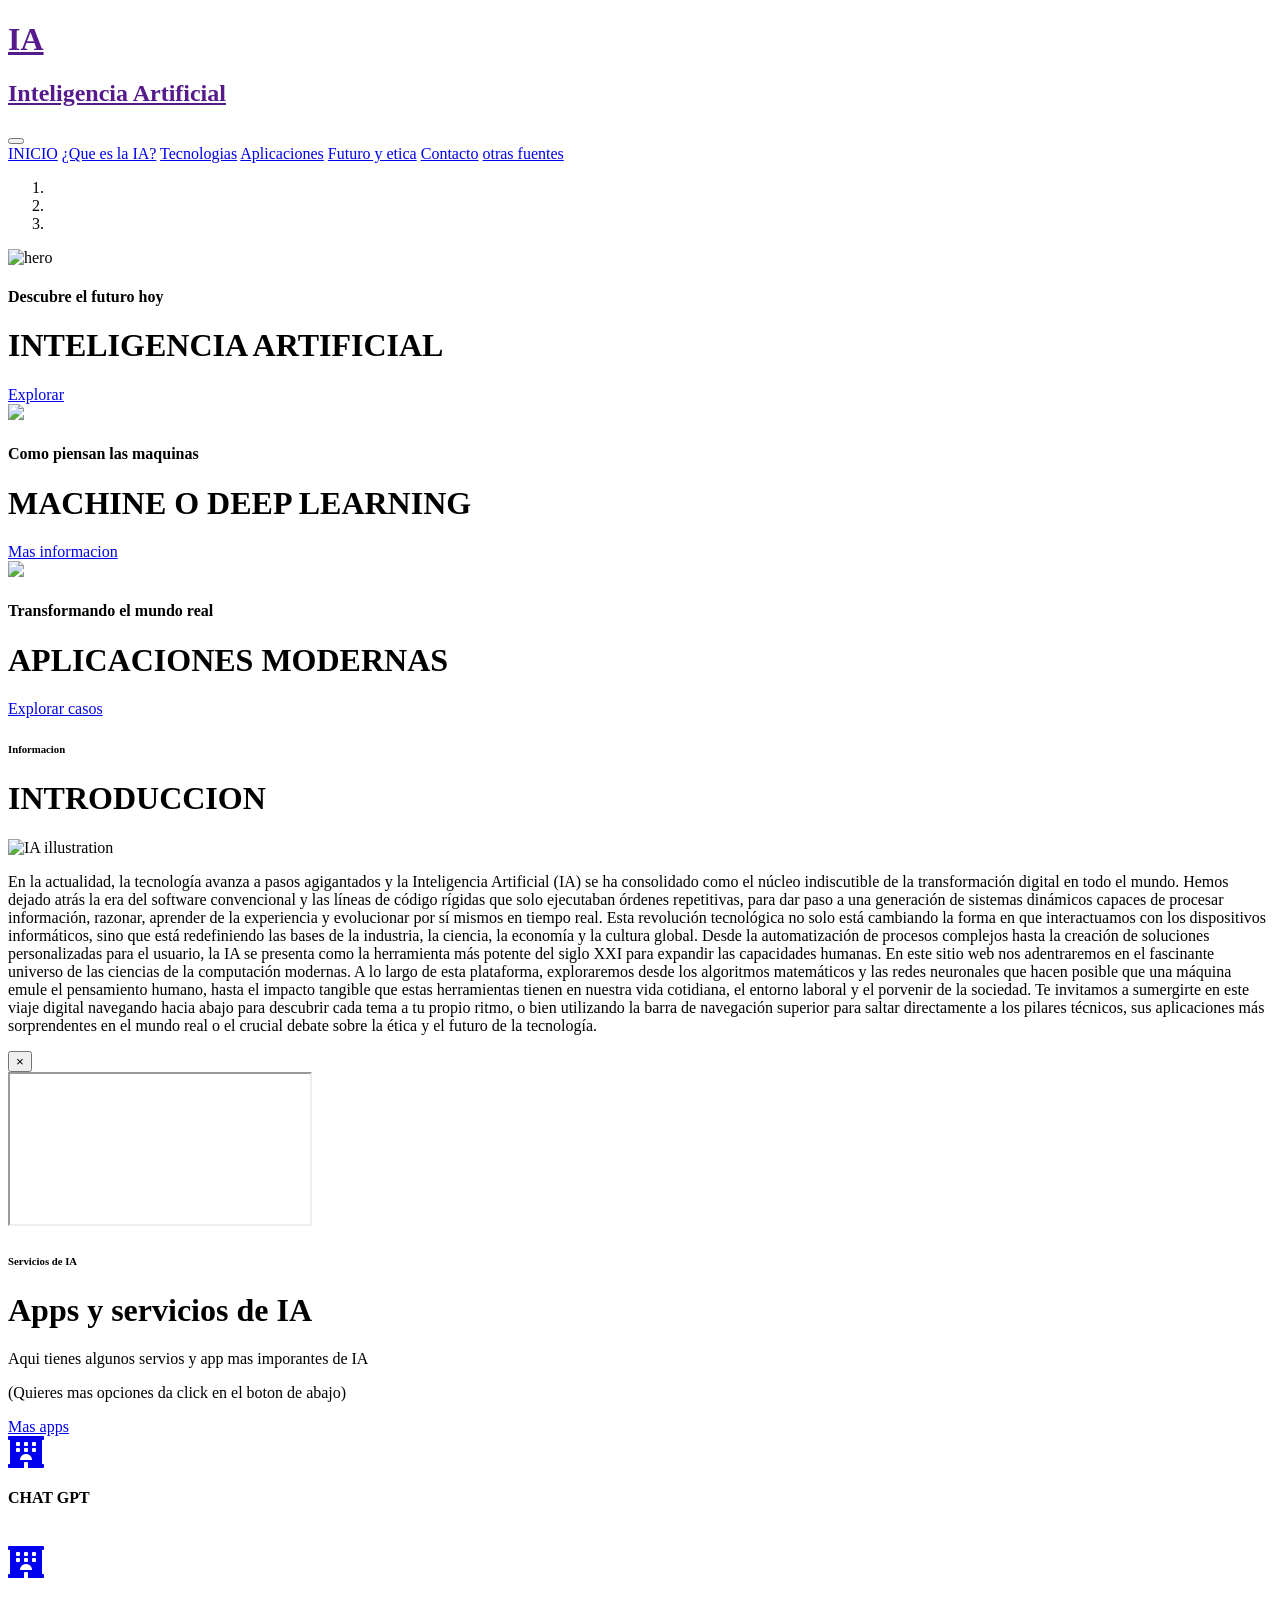
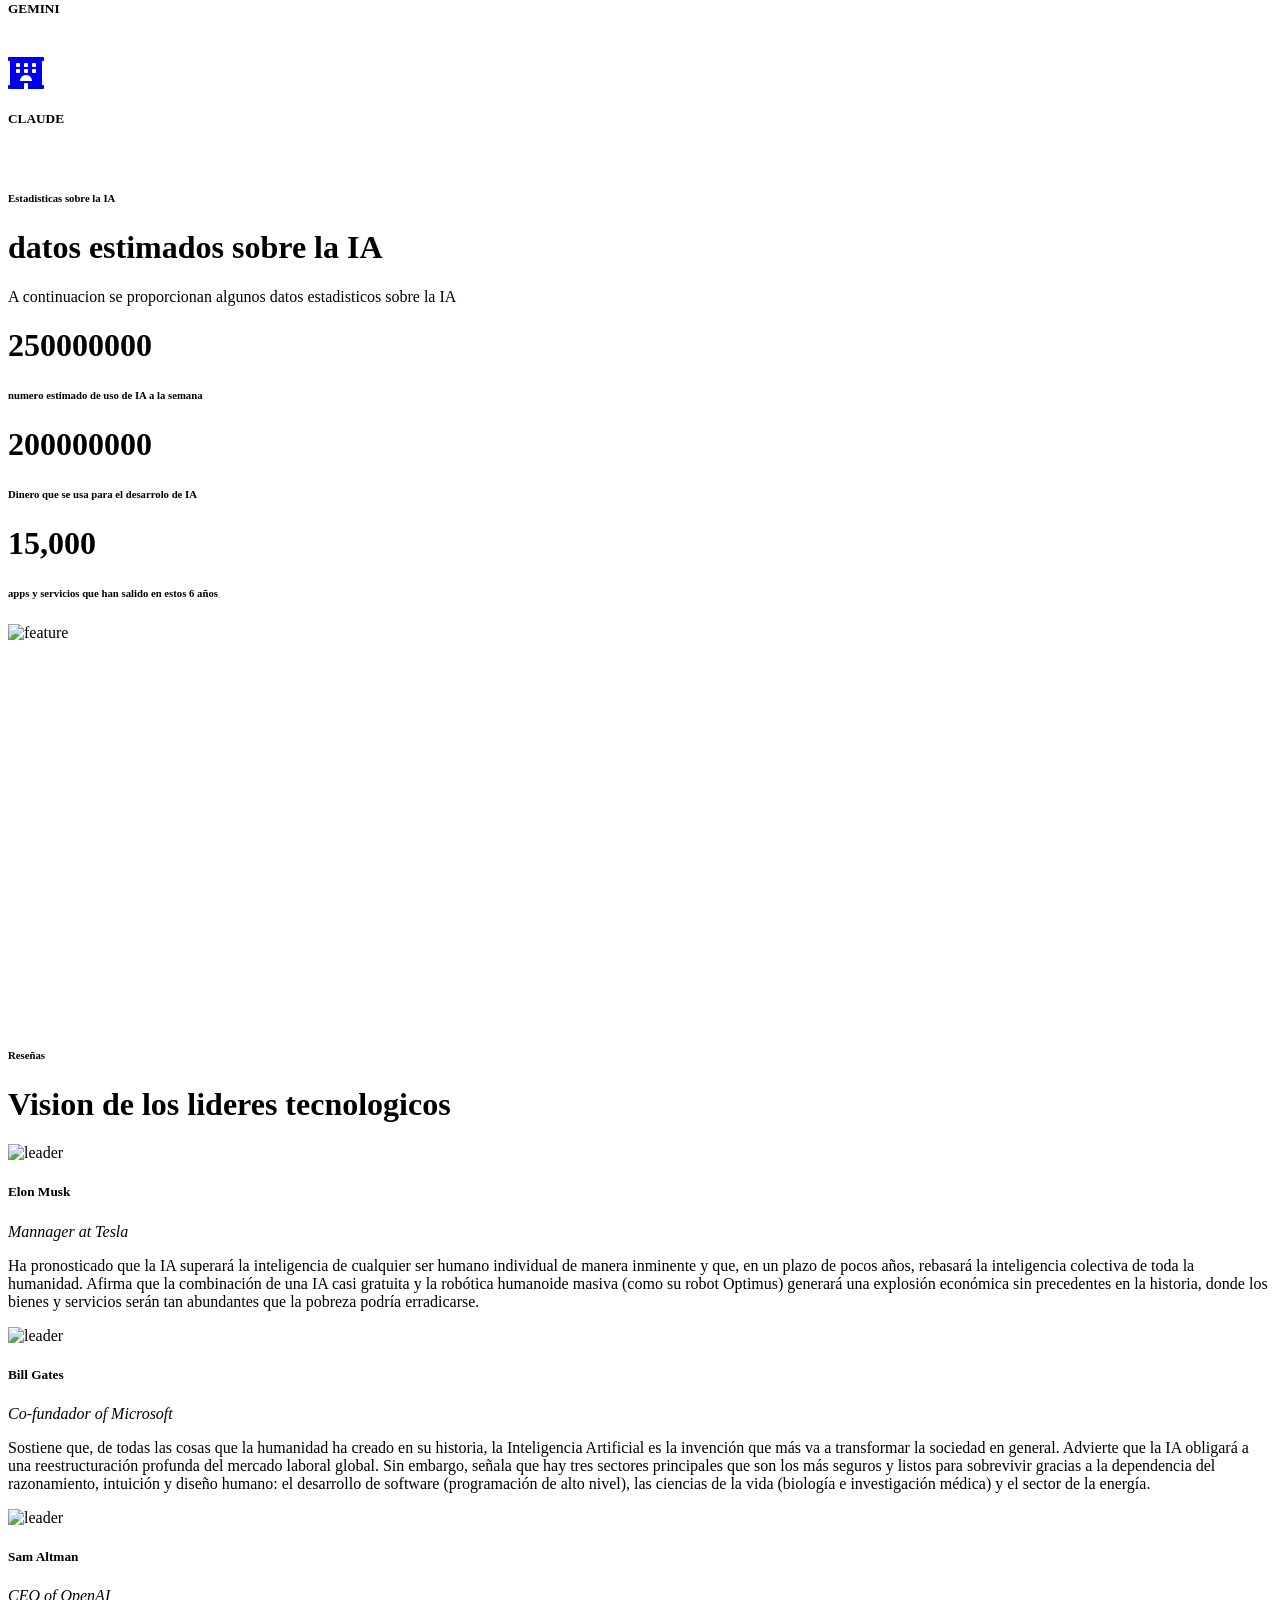
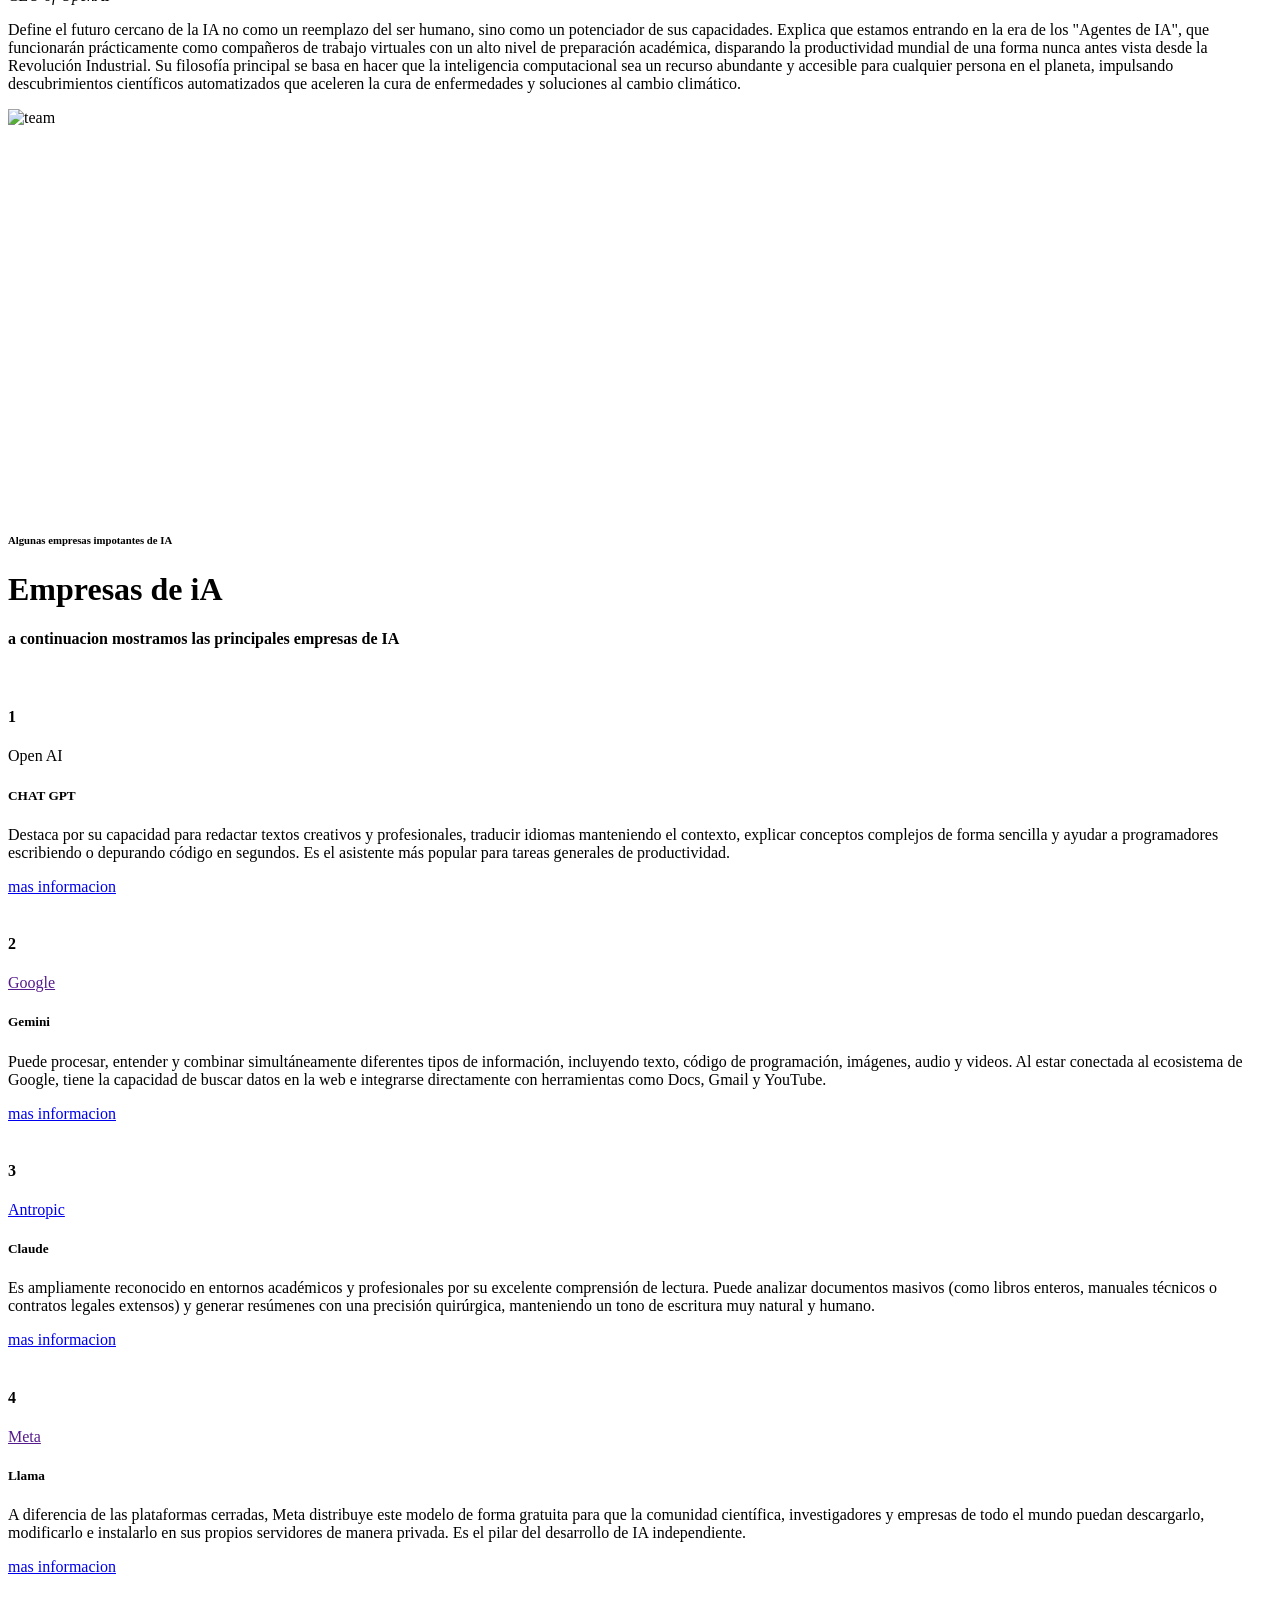
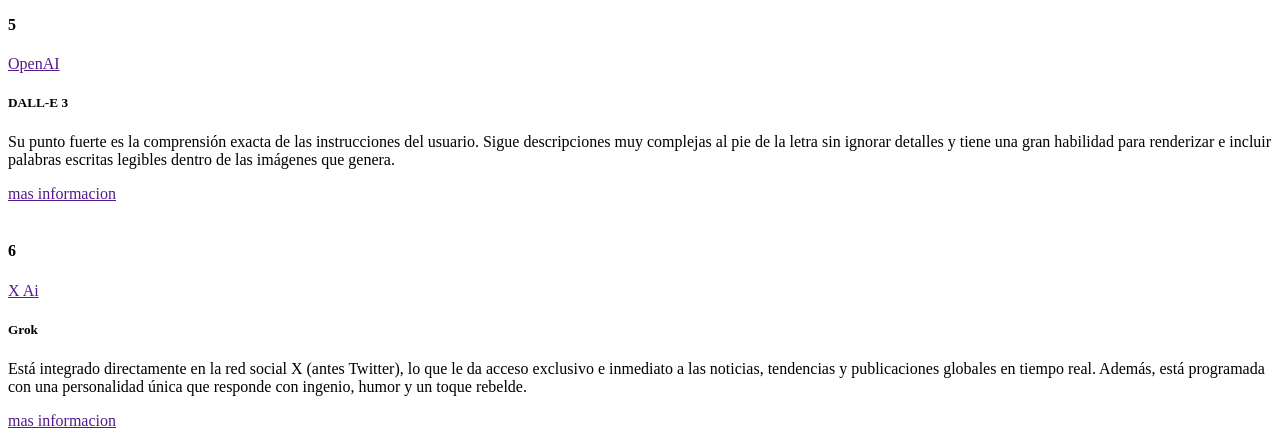
==== index.html @ d376b0ce "Update index.html" ====
<!DOCTYPE html>
<html lang="en">

<head>
    <meta charset="utf-8">
    <title>IA Lab - Inteligencia Artificial</title>
    <meta content="width=device-width, initial-scale=1.0" name="viewport">
    <meta content="Free HTML Templates" name="keywords">
    <meta content="Free HTML Templates" name="description">

    <!-- Favicon -->
    <link href="img/ai-favicon.svg" rel="icon">

    <!-- Google Web Fonts -->
    <link rel="preconnect" href="https://fonts.gstatic.com">
    <link href="https://fonts.googleapis.com/css2?family=Poppins:wght@400;500;600;700;800&display=swap" rel="stylesheet">

    <!-- Font Awesome -->
    <link href="https://cdnjs.cloudflare.com/ajax/libs/font-awesome/5.10.0/css/all.min.css" rel="stylesheet">

    <!-- Libraries Stylesheet -->
    <link href="lib/owlcarousel/assets/owl.carousel.min.css" rel="stylesheet">
    <link href="lib/lightbox/css/lightbox.min.css" rel="stylesheet">

    <!-- Customized Bootstrap Stylesheet -->
    <link href="css/style.css" rel="stylesheet">
</head>

<body>
    <!-- Header Start -->
    <div class="container-fluid">
        <div class="row">
            <div class="col-lg-3 bg-secondary d-none d-lg-block">
                <a href="" class="navbar-brand w-100 h-100 m-0 p-0 d-flex align-items-center justify-content-center">
                    <h1 class="m-0 display-7 text-primary"> IA </h1>
                </a>
            </div>
<div class="col-lg-9">
                <div class="row bg-dark d-none d-lg-flex">
                    <div class="col-lg-7 text-left text-white">
                        <div class="h-100 d-inline-flex align-items-center border-right border-primary py-2 px-3">
                           
                         
                        </div>
                        <div class="h-100 d-inline-flex align-items-center py-2 px-2">
                           
                           
                        </div>
                    </div>
                    
           </div>
                           
                       
                        
                <nav class="navbar navbar-expand-lg bg-white navbar-light p-0">
                    <a href="" class="navbar-brand d-block d-lg-none">
                        <h1 class="m-0 display-7 text-primary">Inteligencia Artificial</h1>
                    </a>
                    <button type="button" class="navbar-toggler" data-toggle="collapse" data-target="#navbarCollapse">
                        <span class="navbar-toggler-icon"></span>
                    </button>
                    <div class="collapse navbar-collapse justify-content-between" id="navbarCollapse">
                        <a href="index.html">INICIO</a>
                        <a href="project.html" class="nav-item nav-link">¿Que es la IA?</a>
                         <a href="single.html" class="nav-item nav-link">Tecnologias</a>
                        <a href="about.html" class="nav-item nav-link">Aplicaciones</a>
                        <a href="service.html" >Futuro y etica</a>
                         <a href="contact.html">Contacto</a>
                        <a href="blog.html">otras fuentes</a>  
                </div>
                </nav>
            </div>
        </div>
    </div>
    <!-- Header End -->


    <!-- Carousel Start -->

    <div class="container-fluid p-0">
        <div id="header-carousel" class="carousel slide carousel-fade" data-ride="carousel">
            <ol class="carousel-indicators">
                <li data-target="#header-carousel" data-slide-to="0" class="active"></li>
                <li data-target="#header-carousel" data-slide-to="1"></li>
                <li data-target="#header-carousel" data-slide-to="2"></li>
            </ol>
            <div class="carousel-inner">
                <div class="carousel-item active">
                    <img class="img-fluid" src="https://images.pexels.com/photos/8294554/pexels-photo-8294554.jpeg" width="1610" alt="hero">
                    <div class="carousel-caption d-flex align-items-center justify-content-center">
                        <div class="p-5" style="width: 100%; max-width: 900px;">
                            <h4 class="text-primary text-uppercase mb-md-3">Descubre el futuro hoy</h4>
                            <h1 class="display-3 text-white mb-md-4">INTELIGENCIA ARTIFICIAL</h1>
                            <a href="project.html" class="btn btn-primary">Explorar</a>
                        </div>
                    </div>
                </div>
                <div class="carousel-item">
                    <img class="img-fluid" src="https://images.pexels.com/photos/8386437/pexels-photo-8386437.jpeg">
                    <div class="carousel-caption d-flex align-items-center justify-content-center">
                        <div class="p-5" style="width: 100%; max-width: 900px;">
                            <h4 class="text-primary text-uppercase mb-md-3">Como piensan las maquinas</h4>
                            <h1 class="display-3 text-white mb-md-4">MACHINE O DEEP LEARNING </h1>
                            <a href="https://www.youtube.com/watch?v=nW4t4UJxI8I" class="btn btn-primary">Mas informacion</a>
                        </div>
                    </div>
                </div>
                <div class="carousel-item">
                    <img class="img-fluid" src="https://images.pexels.com/photos/8849287/pexels-photo-8849287.jpeg">
                    <div class="carousel-caption d-flex align-items-center justify-content-center">
                        <div class="p-5" style="width: 100%; max-width: 900px;">
                            <h4 class="text-primary text-uppercase mb-md-3">Transformando el mundo real</h4>
                            <h1 class="display-3 text-white mb-md-4">APLICACIONES MODERNAS</h1>
                            <a href="project.html" class="btn btn-primary">Explorar casos</a>
                        </div>
                    </div>
                </div>
            </div>
        </div>
    </div>
    <!-- Carousel End -->


    <!-- Contact Info Start -->
   
    <!-- Contact Info End -->


    <!-- About Start -->
       <div class="container">
            <div class="row">
                <div class="col-lg-11">
                    <div class="mb-5">
                        
                    </div>
                   <h6 class="text-secondary font-weight-semi-bold text-uppercase mb-3">Informacion</h6>
                  <h1 class="mb-4 section-title">INTRODUCCION</h1>
                        <img class="img-fluid rounded w-50 float-right mr-4 mb-3" src="https://images.pexels.com/photos/8386437/pexels-photo-8386437.jpeg" alt="IA illustration">
    <p>En la actualidad, la tecnología avanza a pasos agigantados y la Inteligencia Artificial (IA) se ha consolidado como el núcleo indiscutible de la transformación digital en todo el mundo. Hemos dejado atrás la era del software convencional y las líneas de código rígidas que solo ejecutaban órdenes repetitivas, para dar paso a una generación de sistemas dinámicos capaces de procesar información, razonar, aprender de la experiencia y evolucionar por sí mismos en tiempo real.
Esta revolución tecnológica no solo está cambiando la forma en que interactuamos con los dispositivos informáticos, sino que está redefiniendo las bases de la industria, la ciencia, la economía y la cultura global. Desde la automatización de procesos complejos hasta la creación de soluciones personalizadas para el usuario, la IA se presenta como la herramienta más potente del siglo XXI para expandir las capacidades humanas.
En este sitio web nos adentraremos en el fascinante universo de las ciencias de la computación modernas. A lo largo de esta plataforma, exploraremos desde los algoritmos matemáticos y las redes neuronales que hacen posible que una máquina emule el pensamiento humano, hasta el impacto tangible que estas herramientas tienen en nuestra vida cotidiana, el entorno laboral y el porvenir de la sociedad.
Te invitamos a sumergirte en este viaje digital navegando hacia abajo para descubrir cada tema a tu propio ritmo, o bien utilizando la barra de navegación superior para saltar directamente a los pilares técnicos, sus aplicaciones más sorprendentes en el mundo real o el crucial debate sobre la ética y el futuro de la tecnología.</p>                        
            
            </div>
        </div>
       </div>
    <!-- About End -->


    <!-- Video Modal Start -->
    <div class="modal fade" id="videoModal" tabindex="-1" role="dialog" aria-labelledby="exampleModalLabel" aria-hidden="true">
        <div class="modal-dialog" role="document">
            <div class="modal-content">
                <div class="modal-body">
                    <button type="button" class="close" data-dismiss="modal" aria-label="Close">
                        <span aria-hidden="true">&times;</span>
                    </button>        
                    <!-- 16:9 aspect ratio -->
                    <div class="embed-responsive embed-responsive-16by9">
                        <iframe class="embed-responsive-item" src="" id="video"  allowscriptaccess="always" allow="autoplay"></iframe>
                    </div>
                </div>
            </div>
        </div>
    </div>
    <!-- Video Modal End -->


    <!-- Services Start -->
    <div class="container-fluid bg-service py-5">
        <div class="container py-5">
            <div class="row align-items-center">
                <div class="col-lg-6">
                    <h6 class="text-secondary font-weight-semi-bold text-uppercase mb-3">Servicios de IA</h6>
                    <h1 class="mb-4 section-title text-white">Apps y servicios de IA</h1>
                    <p class="text-white">Aqui tienes algunos servios y app mas imporantes de IA </p>
                     <p class="text-white">(Quieres mas opciones da click en el boton de abajo)</p>
                    <a href="https://slack.com/intl/es-es/blog/developers/estas-son-las-10-mejores-aplicaciones-de-ia-del-momento">Mas apps</a>
                </div>
                <div class="col-lg-6 pt-5 pt-lg-0">
                    <div class="owl-carousel service-carousel position-relative">
                        <div class="d-flex flex-column align-items-center text-center bg-white rounded overflow-hidden pt-4">
                            <div class="icon-box bg-light text-secondary shadow mt-2 mb-4">
                               <a href="https://openai.com/es-ES/index/chatgpt/"> <i class="fa fa-2x fa-hotel"></i></a>
                            </div>
                            <h4 class="font-weight-bold mb-4 px-4">CHAT GPT</h4>
                            <img src="img/ho1.jpg" alt="">
                        </div>
                        <div class="d-flex flex-column align-items-center text-center bg-white rounded overflow-hidden pt-4">
                            <div class="icon-box bg-light text-secondary shadow mt-2 mb-4">
                              <a href="https://blog-google.translate.goog/innovation-and-ai/technology/ai/google-gemini-ai/?_x_tr_sl=en&_x_tr_tl=es&_x_tr_hl=es&_x_tr_pto=tc"> <i class="fa fa-2x fa-hotel"></i></a>
                            </div>
                            <h5 class="font-weight-bold mb-4 px-4">GEMINI</h5>
                            <img src="img/ho32.jpg" alt="">
                        </div>
                        <div class="d-flex flex-column align-items-center text-center bg-white rounded overflow-hidden pt-4">
                            <div class="icon-box bg-light text-secondary shadow mt-2 mb-4">
                               <a href="https://platform.claude.com/docs/es/intro"> <i class="fa fa-2x fa-hotel"></i></a>
                            </div>
                            <h5 class="font-weight-bold mb-4 px-4">CLAUDE</h5>
                            <img src="img/ho2.jpg" alt="">
                        </div>
                    </div>
                </div>
            </div>
        </div>
    </div>
    <!-- Services End -->


    <!-- Features Start -->
    <div class="container-fluid py-5">
        <div class="container py-5">
            <div class="row">
                <div class="col-lg-7 pt-lg-5 pb-3">
                    <h6 class="text-secondary font-weight-semi-bold text-uppercase mb-3">Estadisticas sobre la IA</h6>
                    <h1 class="mb-4 section-title">datos estimados sobre la IA</h1>
                    <p class="mb-4">A continuacion se proporcionan algunos datos estadisticos sobre la IA</p>
                    <div class="row">
                        <div class="col-sm-5">
                            <h1 class="text-secondary mb-2" data-toggle="counter-up">250000000 </h1>
                            <h6 class="font-weight-semi-bold mb-sm-4">numero estimado de uso de IA a la semana</h6>
                        </div>
                        <div class="col-sm-5">
                            <h1 class="text-secondary mb-2" data-toggle="counter-up">200000000 </h1>
                            <h6 class="font-weight-semi-bold mb-sm-4">Dinero que se usa para el desarrolo de IA</h6>
                        </div>
                        <div class="col-sm-5">
                            <h1 class="text-secondary mb-2" data-toggle="counter-up">15,000</h1>
                            <h6 class="font-weight-semi-bold mb-sm-4">apps y servicios que han salido en estos 6 años</h6>
                        </div>
                    </div>
                </div>
                <div class="col-lg-5" style="min-height: 400px;">
                    <div class="position-relative h-100 rounded overflow-hidden">
                        <img class="position-absolute w-100 h-100" src="https://images.pexels.com/photos/8386437/pexels-photo-8386437.jpeg" style="object-fit: cover;" alt="feature">
                    </div>
                </div>
            </div>
        </div>
    </div>
    <!-- Features End -->


    
                        


  
    <!-- Team End -->

    <div class="container-fluid bg-testimonial py-5">
        <div class="container py-5">
            <div class="row">
                <div class="col-lg-7 pt-lg-5 pb-5">
                    <h6 class="text-secondary font-weight-semi-bold text-uppercase mb-3">Reseñas</h6>
                    <h1 class="section-title text-white mb-6">Vision de los lideres tecnologicos</h1>
                    <div class="owl-carousel testimonial-carousel position-relative">
                        <div class="d-flex flex-column text-white">
                            <div class="d-flex align-items-center mb-4">
                                <img class="img-fluid" src="img/comida.jpg" alt="leader">
                                <div class="ml-4">
                                    <h5 class="text-primary">Elon Musk</h5>
                                    <i>Mannager at Tesla</i>
                                </div>
                            </div>
                            <p>Ha pronosticado que la IA superará la inteligencia de cualquier ser humano individual de manera inminente y que, en un plazo de pocos años, 
                            rebasará la inteligencia colectiva de toda la humanidad.
                            Afirma que la combinación de una IA casi gratuita y la robótica humanoide masiva (como su robot Optimus) generará una explosión económica sin precedentes en la historia, donde los bienes y servicios 
                            serán tan abundantes que la pobreza podría erradicarse.</p>
                        </div>
                        <div class="d-flex flex-column text-white">
                            <div class="d-flex align-items-center mb-4">
                                <img class="img-fluid" src="img/restaurant.jpg" alt="leader">
                                <div class="ml-3">
                                    <h5 class="text-primary">Bill Gates</h5>
                                    <i>Co-fundador of Microsoft</i>
                                </div>
                            </div>
                        <p>Sostiene que, de todas las cosas que la humanidad ha creado en su historia, la Inteligencia 
                        Artificial es la invención que más va a transformar la sociedad en general.
                        Advierte que la IA obligará a una reestructuración profunda del mercado laboral global. Sin embargo, señala que hay tres sectores principales que son los más seguros y listos para sobrevivir gracias a la dependencia del 
                        razonamiento, intuición y diseño humano: el desarrollo de software (programación de alto nivel), 
                        las ciencias de la vida (biología e investigación médica) y el sector de la energía.</p>
                        </div>
                        <div class="d-flex flex-column text-white">
                            <div class="d-flex align-items-center mb-3">
                                <img class="img-fluid" src="img/comida2.jpg" alt="leader">
                                <div class="ml-3">
                                    <h5 class="text-primary">Sam Altman</h5>
                                    <i>CEO of OpenAI</i>
                                </div>
                            </div>
                            <p>Define el futuro cercano de la IA no como un reemplazo del ser humano, sino como un potenciador de sus capacidades. Explica que estamos entrando en la era de los "Agentes de IA", que funcionarán prácticamente como compañeros de trabajo virtuales con un alto nivel de preparación 
                                académica, disparando la productividad mundial de una forma nunca antes vista desde la Revolución Industrial.
                            Su filosofía principal se basa en hacer que la inteligencia computacional sea un recurso abundante y accesible para cualquier persona en el planeta, impulsando 
                            descubrimientos científicos automatizados que aceleren la cura de enfermedades y soluciones al cambio climático.</p>
                        </div>
                    </div>
                </div>
                <div class="col-lg-5" style="min-height: 400px;">
                    <div class="position-relative h-100 rounded">
                        <img class="position-absolute w-100 h-100" src="https://images.pexels.com/photos/8566534/pexels-photo-8566534.jpeg" style="object-fit: contain;" alt="team">
                    </div>
                </div>
            </div>
        </div>
    </div>



    <!-- Blog Start -->
    <div class="container-fluid pt-5">
        <div class="container pt-5">
            <div class="row align-items-end mb-4">
                <div class="col-lg-6">
                    <h6 class="text-secondary font-weight-semi-bold text-uppercase mb-3">Algunas empresas impotantes de IA </h6>
                    <h1 class="section-title mb-3">Empresas de iA</h1>
                </div>
                <div class="col-lg-6">
                    <h4 class="font-weight-normal text-muted mb-3">a continuacion mostramos las principales empresas de IA</h4>
                </div>
            </div>
            <div class="row">
                <div class="col-lg-4 col-md-6 mb-5">
                    <div class="position-relative mb-4">
                        <img class="img-fluid rounded w-100" src="img/blog1.jpg" alt="">
                        <div class="blog-date">
                            <h4 class="font-weight-bold mb-n1">1</h4>
                      </div>
                    </div>
                    <div class="d-flex mb-2">
                    <a class="text-secondary text-uppercase font-weight-medium" >Open AI</a>
                    </div>
                    <h5 class="font-weight-medium mb-2">CHAT GPT</h5>
                    <p class="mb-4">Destaca por su capacidad para redactar textos creativos y profesionales, traducir idiomas manteniendo el contexto, explicar conceptos complejos de forma sencilla y ayudar a programadores escribiendo o depurando código en segundos. Es el asistente más popular para tareas generales de productividad.</p>
                    <a class="btn btn-sm btn-primary py-2" href="project.html">mas informacion</a>
                </div>
                <div class="col-lg-4 col-md-6 mb-5">
                    <div class="position-relative mb-4">
                        <img class="img-fluid rounded w-100" src="img/blog2.jpg" alt="">
                        <div class="blog-date">
                            <h4 class="font-weight-bold mb-n1">2</h4>
                      </div>
                    </div>
                    <div class="d-flex mb-2">
                    <a class="text-secondary text-uppercase font-weight-medium" href="">Google</a>
                    </div>
                    <h5 class="font-weight-medium mb-2">Gemini</h5>
                    <p class="mb-4">Puede procesar, entender y combinar simultáneamente diferentes tipos de información, incluyendo texto, código de programación, imágenes, audio y videos. Al estar conectada al ecosistema de Google, tiene la capacidad de buscar datos en la web e integrarse directamente con herramientas como Docs, Gmail y YouTube.</p>
                    <a class="btn btn-sm btn-primary py-2" href="project.html">mas informacion</a>
                </div>


                    <div class="col-lg-4 col-md-6 mb-5">
                    <div class="position-relative mb-4">
                        <img class="img-fluid rounded w-100" src="img/blog4.jpg" alt="">
                        <div class="blog-date">
                            <h4 class="font-weight-bold mb-n1">3</h4>
                      
                        </div>
                    </div>
                    <div class="d-flex mb-2">
                    <a class="text-secondary text-uppercase font-weight-medium" href="#">Antropic</a>
                    </div>
                    <h5 class="font-weight-medium mb-2">Claude</h5>
                    <p class="mb-4">Es ampliamente reconocido en entornos académicos y profesionales por su excelente comprensión de lectura. Puede analizar documentos masivos (como libros enteros, manuales técnicos o contratos legales extensos) y generar resúmenes con una precisión quirúrgica, manteniendo un tono de escritura muy natural y humano.</p>
                    <a class="btn btn-sm btn-primary py-2" href="project.html">mas informacion</a>
                  </div>

                    
                  <div class="col-lg-4 col-md-6 mb-5">
                    <div class="position-relative mb-4">
                            <img class="img-fluid rounded w-100" src="img/blog5.jpg" alt="">
                        <div class="blog-date">
                            <h4 class="font-weight-bold mb-n1">4</h4>
                      
                        </div>
                    </div>
                    <div class="d-flex mb-2">
                    <a class="text-secondary text-uppercase font-weight-medium" href="">Meta</a>
                    </div>
                    <h5 class="font-weight-medium mb-2">Llama</h5>
                    <p class="mb-4">A diferencia de las plataformas cerradas, Meta distribuye este modelo de forma gratuita para que la comunidad científica, investigadores y empresas de todo el mundo puedan descargarlo, modificarlo e instalarlo en sus propios servidores de manera privada. Es el pilar del desarrollo de IA independiente.</p>
                    <a class="btn btn-sm btn-primary py-2" href="https://es.wikipedia.org/wiki/Orizaba">mas informacion</a>
                  </div>



                 <div class="col-lg-4 col-md-6 mb-5">
                    <div class="position-relative mb-4">
                            <img class="img-fluid rounded w-100" src="img/blog6.jpg" alt="">
                        <div class="blog-date">
                            <h4 class="font-weight-bold mb-n1">5</h4>
                      
                        </div>
                    </div>
                    <div class="d-flex mb-2">
                    <a class="text-secondary text-uppercase font-weight-medium" href="">OpenAI</a>
                    </div>
                    <h5 class="font-weight-medium mb-2">DALL-E 3</h5>
                    <p class="mb-4">Su punto fuerte es la comprensión exacta de las instrucciones del usuario. Sigue descripciones muy complejas al pie de la letra sin ignorar detalles y tiene una gran habilidad para renderizar e incluir palabras escritas legibles dentro de las imágenes que genera.</p>
                    <a class="btn btn-sm btn-primary py-2" href="">mas informacion</a>
                  </div>
                     


                    <div class="col-lg-4 col-md-6 mb-5">
                    <div class="position-relative mb-4">
                        <img class="img-fluid rounded w-100" src=""img/blog3.jpg"" alt="">
                        <div class="blog-date">
                            <h4 class="font-weight-bold mb-n1">6</h4>
                          </div>
                    </div>
                    <div class="d-flex mb-2">
                        <a class="text-secondary text-uppercase font-weight-medium" href="">X Ai</a>
                     </div>
                    <h5 class="font-weight-medium mb-2">Grok</h5>
                    <p class="mb-4">Está integrado directamente en la red social X (antes Twitter), lo que le da acceso exclusivo e inmediato a las noticias, tendencias y publicaciones globales en tiempo real. Además, está programada con una personalidad única que responde con ingenio, humor y un toque rebelde.</p>
                    <a class="btn btn-sm btn-primary py-2" href="">mas informacion</a>
                </div>
            </div>
        </div>
    </div>
    <!-- Blog End -->


    <!-- Footer Start -->
   
    <!-- JavaScript Libraries -->
    <script src="https://code.jquery.com/jquery-3.4.1.min.js"></script>
    <script src="https://stackpath.bootstrapcdn.com/bootstrap/4.4.1/js/bootstrap.bundle.min.js"></script>
    <script src="lib/easing/easing.min.js"></script>
    <script src="lib/waypoints/waypoints.min.js"></script>
    <script src="lib/counterup/counterup.min.js"></script>
    <script src="lib/owlcarousel/owl.carousel.min.js"></script>
    <script src="lib/isotope/isotope.pkgd.min.js"></script>
    <script src="lib/lightbox/js/lightbox.min.js"></script>

    <!-- Contact Javascript File -->
    <script src="mail/jqBootstrapValidation.min.js"></script>
    <script src="mail/contact.js"></script>

    <!-- Template Javascript -->
    <script src="js/main.js"></script>
</body>

</html>
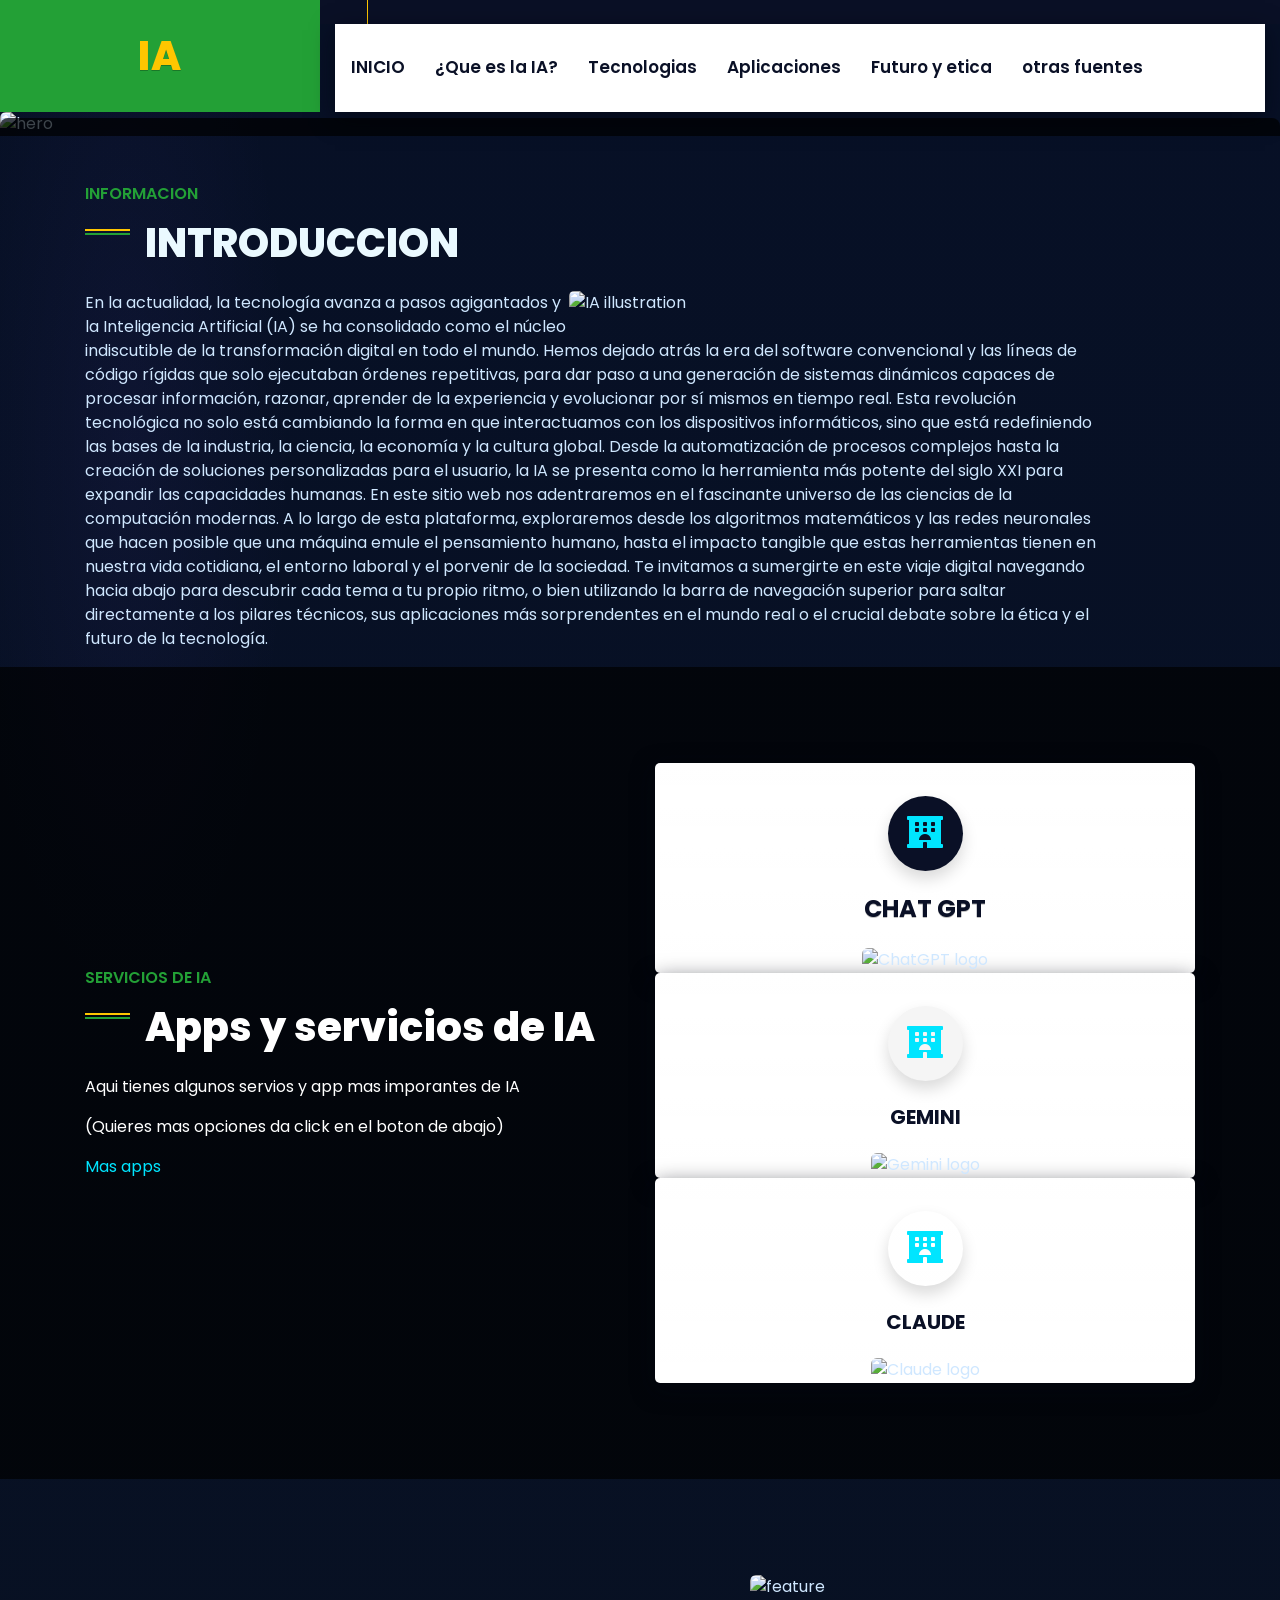
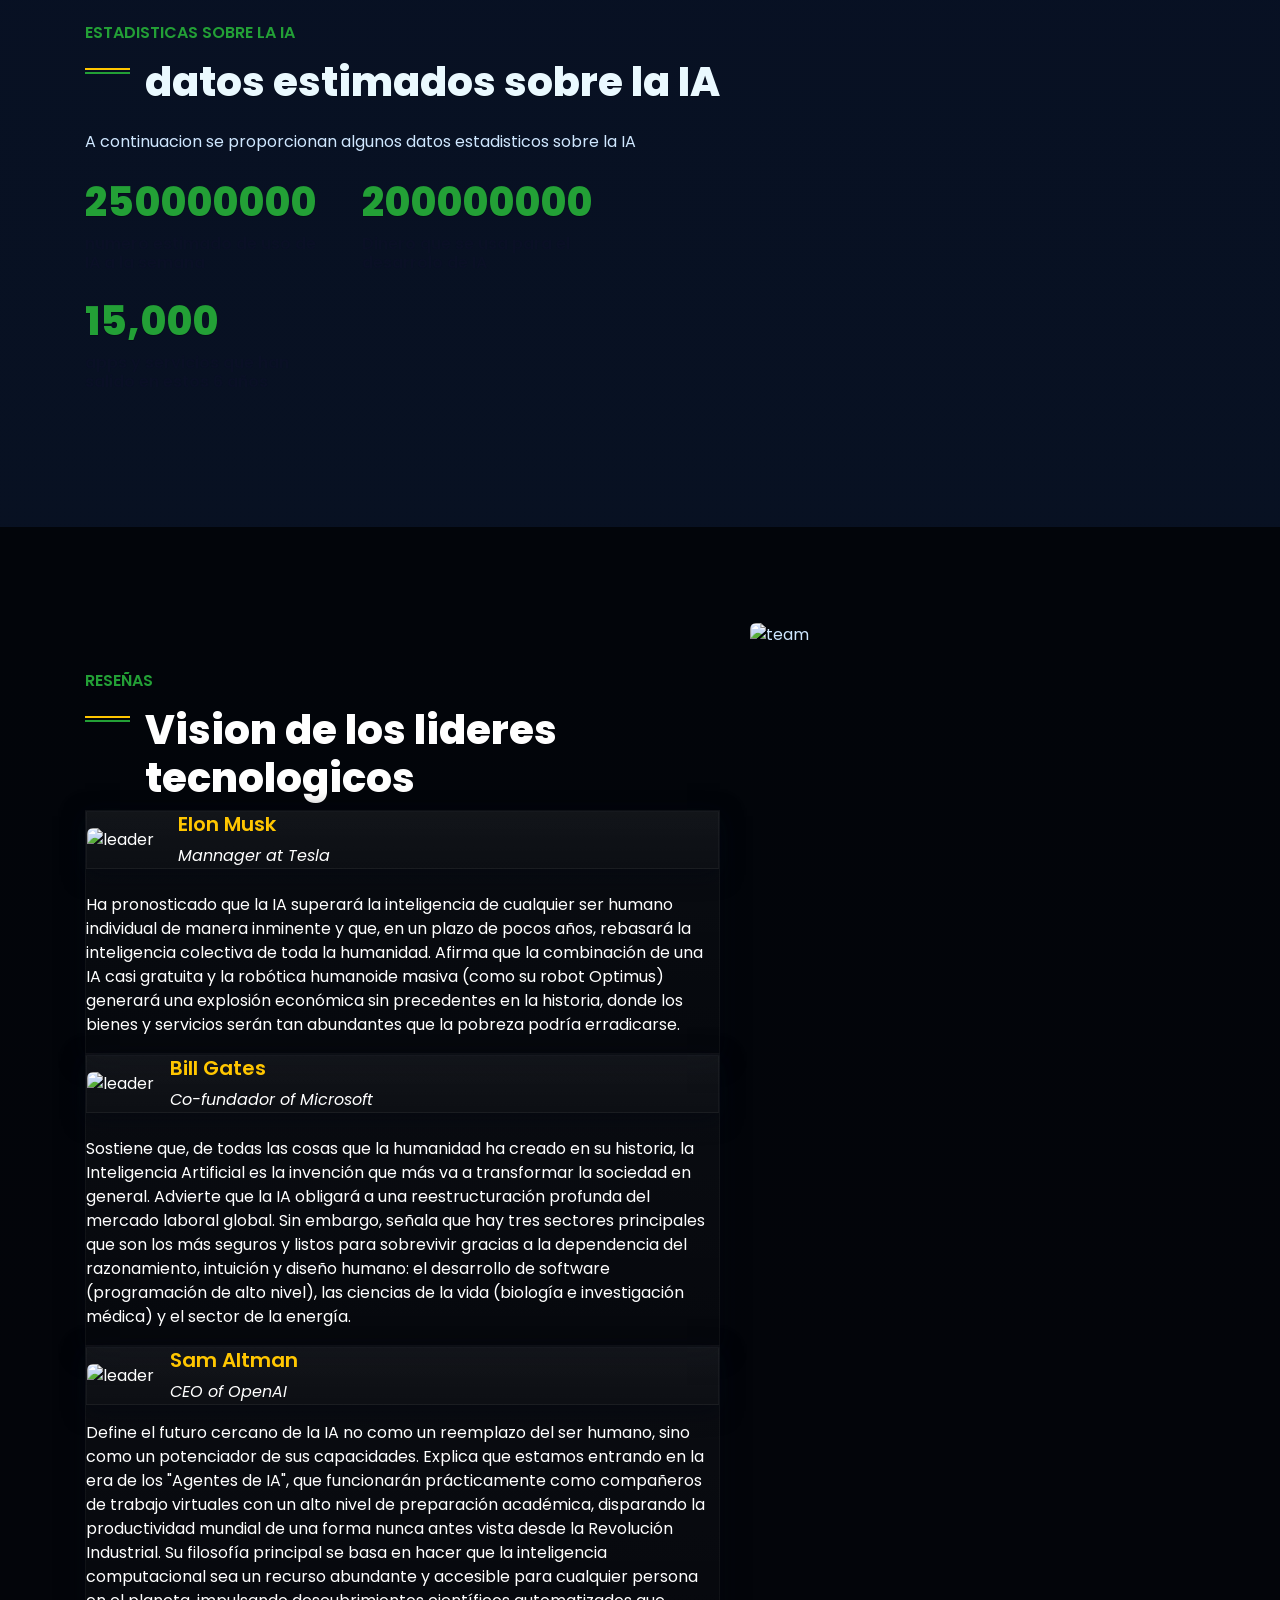
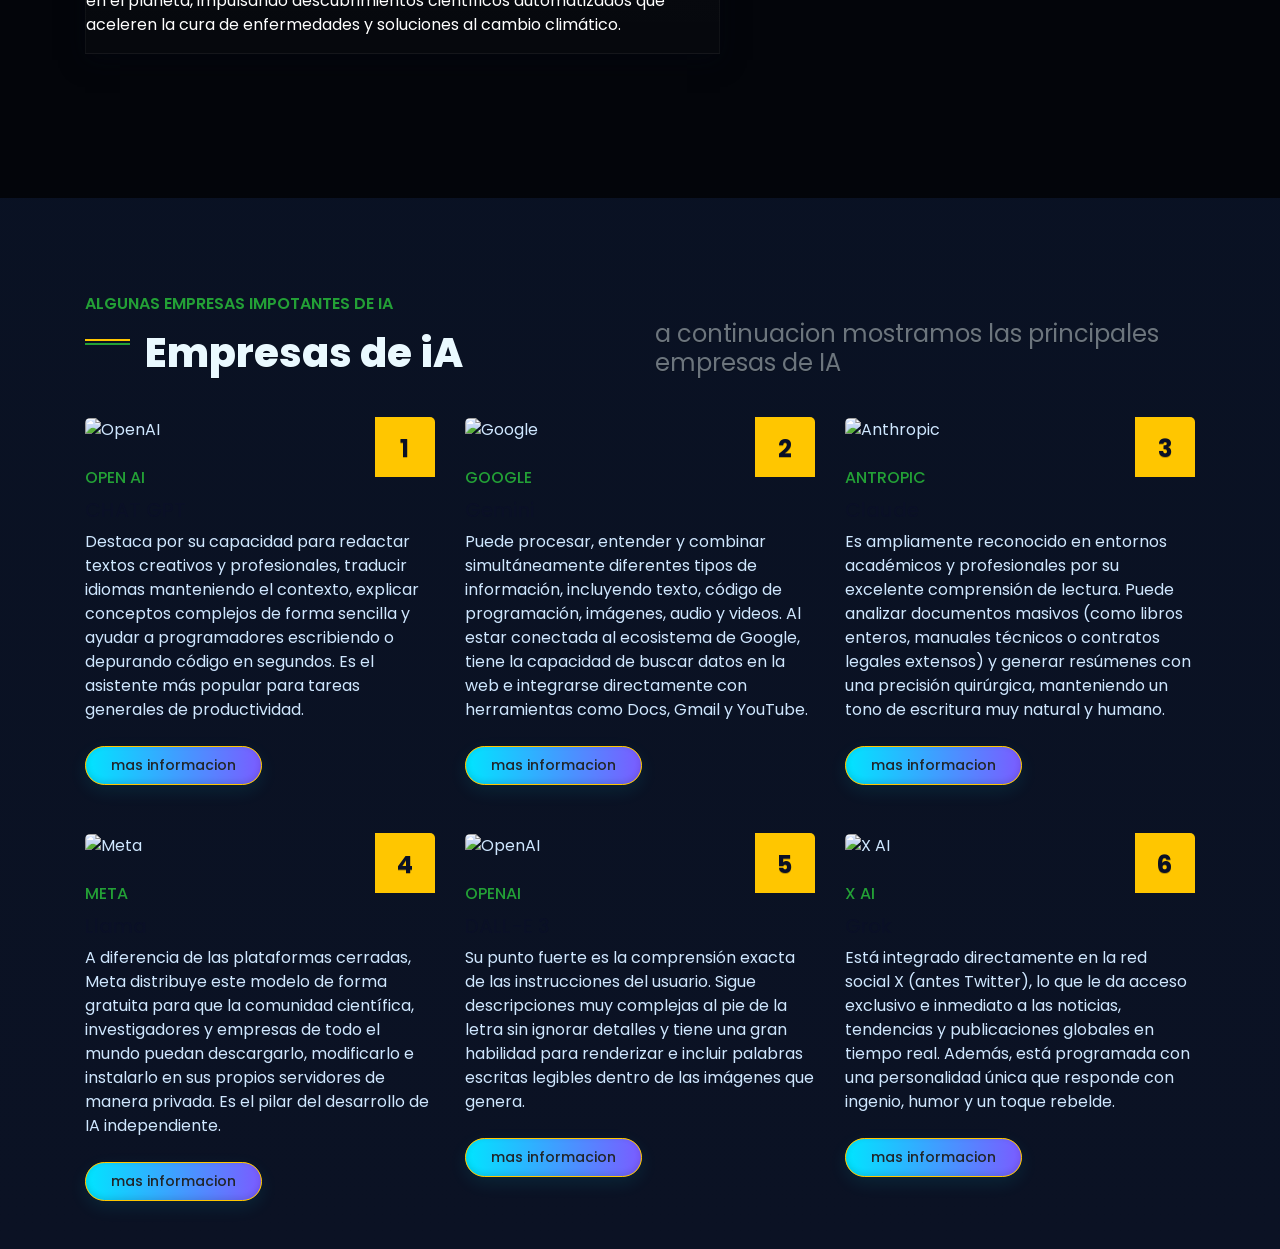
==== commit 93ee5492: "V2" ====
--- a/index.html
+++ b/index.html
@@ -3,13 +3,21 @@
 
 <head>
     <meta charset="utf-8">
-    <title>IA Lab - Inteligencia Artificial</title>
+<html lang="es">
     <meta content="width=device-width, initial-scale=1.0" name="viewport">
     <meta content="Free HTML Templates" name="keywords">
-    <meta content="Free HTML Templates" name="description">
-
-    <!-- Favicon -->
+    <meta content="width=device-width, initial-scale=1.0" name="viewport">
+    <meta name="author" content="IA Lab">
+    <meta name="keywords" content="inteligencia artificial, IA, machine learning, deep learning, aplicaciones IA">
+    <meta name="description" content="IA Lab: Recursos, aplicaciones y debates sobre Inteligencia Artificial para estudiantes y profesionales.">
+    <meta name="theme-color" content="#FFC600">
+    <!-- Open Graph -->
+    <meta property="og:title" content="IA Lab - Inteligencia Artificial">
+    <meta property="og:description" content="Recursos, aplicaciones y debates sobre Inteligencia Artificial para estudiantes y profesionales.">
+    <meta property="og:image" content="https://images.pexels.com/photos/8294554/pexels-photo-8294554.jpeg">
+    <meta property="og:type" content="website">
     <link href="img/ai-favicon.svg" rel="icon">
+    <a class="skip-link" href="#main-content">Saltar al contenido</a>
 
     <!-- Google Web Fonts -->
     <link rel="preconnect" href="https://fonts.gstatic.com">
@@ -59,15 +67,17 @@
                     <button type="button" class="navbar-toggler" data-toggle="collapse" data-target="#navbarCollapse">
                         <span class="navbar-toggler-icon"></span>
                     </button>
-                    <div class="collapse navbar-collapse justify-content-between" id="navbarCollapse">
-                        <a href="index.html">INICIO</a>
-                        <a href="project.html" class="nav-item nav-link">¿Que es la IA?</a>
-                         <a href="single.html" class="nav-item nav-link">Tecnologias</a>
-                        <a href="about.html" class="nav-item nav-link">Aplicaciones</a>
-                        <a href="service.html" >Futuro y etica</a>
-                         <a href="contact.html">Contacto</a>
-                        <a href="blog.html">otras fuentes</a>  
-                </div>
+                    <div class="collapse navbar-collapse justify-content-between" id="navbarCollapse" role="navigation" aria-label="Principal">
+                        <ul class="navbar-nav">
+                            <li class="nav-item"><a class="nav-link" href="index.html">INICIO</a></li>
+                            <li class="nav-item"><a class="nav-link" href="project.html">¿Que es la IA?</a></li>
+                            <li class="nav-item"><a class="nav-link" href="single.html">Tecnologias</a></li>
+                            <li class="nav-item"><a class="nav-link" href="about.html">Aplicaciones</a></li>
+                            <li class="nav-item"><a class="nav-link" href="service.html">Futuro y etica</a></li>
+                            <!-- contact removed -->
+                            <li class="nav-item"><a class="nav-link" href="blog.html">otras fuentes</a></li>
+                        </ul>
+                    </div>
                 </nav>
             </div>
         </div>
@@ -86,7 +96,7 @@
             </ol>
             <div class="carousel-inner">
                 <div class="carousel-item active">
-                    <img class="img-fluid" src="https://images.pexels.com/photos/8294554/pexels-photo-8294554.jpeg" width="1610" alt="hero">
+                    <img class="img-fluid" src="https://images.pexels.com/photos/8294554/pexels-photo-8294554.jpeg" width="1610" loading="lazy" alt="hero">
                     <div class="carousel-caption d-flex align-items-center justify-content-center">
                         <div class="p-5" style="width: 100%; max-width: 900px;">
                             <h4 class="text-primary text-uppercase mb-md-3">Descubre el futuro hoy</h4>
@@ -96,7 +106,7 @@
                     </div>
                 </div>
                 <div class="carousel-item">
-                    <img class="img-fluid" src="https://images.pexels.com/photos/8386437/pexels-photo-8386437.jpeg">
+                    <img class="img-fluid" src="https://images.pexels.com/photos/8386437/pexels-photo-8386437.jpeg" loading="lazy" alt="AI illustration">
                     <div class="carousel-caption d-flex align-items-center justify-content-center">
                         <div class="p-5" style="width: 100%; max-width: 900px;">
                             <h4 class="text-primary text-uppercase mb-md-3">Como piensan las maquinas</h4>
@@ -106,7 +116,7 @@
                     </div>
                 </div>
                 <div class="carousel-item">
-                    <img class="img-fluid" src="https://images.pexels.com/photos/8849287/pexels-photo-8849287.jpeg">
+                    <img class="img-fluid" src="https://images.pexels.com/photos/8849287/pexels-photo-8849287.jpeg" loading="lazy" alt="AI background">
                     <div class="carousel-caption d-flex align-items-center justify-content-center">
                         <div class="p-5" style="width: 100%; max-width: 900px;">
                             <h4 class="text-primary text-uppercase mb-md-3">Transformando el mundo real</h4>
@@ -135,7 +145,7 @@
                     </div>
                    <h6 class="text-secondary font-weight-semi-bold text-uppercase mb-3">Informacion</h6>
                   <h1 class="mb-4 section-title">INTRODUCCION</h1>
-                        <img class="img-fluid rounded w-50 float-right mr-4 mb-3" src="https://images.pexels.com/photos/8386437/pexels-photo-8386437.jpeg" alt="IA illustration">
+                        <img class="img-fluid rounded w-50 float-right mr-4 mb-3" src="https://images.pexels.com/photos/8386437/pexels-photo-8386437.jpeg" loading="lazy" alt="IA illustration">
     <p>En la actualidad, la tecnología avanza a pasos agigantados y la Inteligencia Artificial (IA) se ha consolidado como el núcleo indiscutible de la transformación digital en todo el mundo. Hemos dejado atrás la era del software convencional y las líneas de código rígidas que solo ejecutaban órdenes repetitivas, para dar paso a una generación de sistemas dinámicos capaces de procesar información, razonar, aprender de la experiencia y evolucionar por sí mismos en tiempo real.
 Esta revolución tecnológica no solo está cambiando la forma en que interactuamos con los dispositivos informáticos, sino que está redefiniendo las bases de la industria, la ciencia, la economía y la cultura global. Desde la automatización de procesos complejos hasta la creación de soluciones personalizadas para el usuario, la IA se presenta como la herramienta más potente del siglo XXI para expandir las capacidades humanas.
 En este sitio web nos adentraremos en el fascinante universo de las ciencias de la computación modernas. A lo largo de esta plataforma, exploraremos desde los algoritmos matemáticos y las redes neuronales que hacen posible que una máquina emule el pensamiento humano, hasta el impacto tangible que estas herramientas tienen en nuestra vida cotidiana, el entorno laboral y el porvenir de la sociedad.
@@ -180,25 +190,25 @@
                 <div class="col-lg-6 pt-5 pt-lg-0">
                     <div class="owl-carousel service-carousel position-relative">
                         <div class="d-flex flex-column align-items-center text-center bg-white rounded overflow-hidden pt-4">
-                            <div class="icon-box bg-light text-secondary shadow mt-2 mb-4">
+                            <div class="icon-box bg-dark text-secondary shadow mt-2 mb-4">
                                <a href="https://openai.com/es-ES/index/chatgpt/"> <i class="fa fa-2x fa-hotel"></i></a>
                             </div>
                             <h4 class="font-weight-bold mb-4 px-4">CHAT GPT</h4>
-                            <img src="img/ho1.jpg" alt="">
+                            <img src="img/ho1.jpg" loading="lazy" alt="ChatGPT logo">
                         </div>
                         <div class="d-flex flex-column align-items-center text-center bg-white rounded overflow-hidden pt-4">
                             <div class="icon-box bg-light text-secondary shadow mt-2 mb-4">
                               <a href="https://blog-google.translate.goog/innovation-and-ai/technology/ai/google-gemini-ai/?_x_tr_sl=en&_x_tr_tl=es&_x_tr_hl=es&_x_tr_pto=tc"> <i class="fa fa-2x fa-hotel"></i></a>
                             </div>
                             <h5 class="font-weight-bold mb-4 px-4">GEMINI</h5>
-                            <img src="img/ho32.jpg" alt="">
+                            <img src="img/ho32.jpg" loading="lazy" alt="Gemini logo">
                         </div>
                         <div class="d-flex flex-column align-items-center text-center bg-white rounded overflow-hidden pt-4">
-                            <div class="icon-box bg-light text-secondary shadow mt-2 mb-4">
+                            <div class="icon-box bg-ligth text-secondary shadow mt-2 mb-4">
                                <a href="https://platform.claude.com/docs/es/intro"> <i class="fa fa-2x fa-hotel"></i></a>
                             </div>
                             <h5 class="font-weight-bold mb-4 px-4">CLAUDE</h5>
-                            <img src="img/ho2.jpg" alt="">
+                            <img src="img/ho2.jpg" loading="lazy" alt="Claude logo">
                         </div>
                     </div>
                 </div>
@@ -233,7 +243,7 @@
                 </div>
                 <div class="col-lg-5" style="min-height: 400px;">
                     <div class="position-relative h-100 rounded overflow-hidden">
-                        <img class="position-absolute w-100 h-100" src="https://images.pexels.com/photos/8386437/pexels-photo-8386437.jpeg" style="object-fit: cover;" alt="feature">
+                        <img class="position-absolute w-100 h-100" src="https://images.pexels.com/photos/8386437/pexels-photo-8386437.jpeg" loading="lazy" style="object-fit: cover;" alt="feature">
                     </div>
                 </div>
             </div>
@@ -258,7 +268,7 @@
                     <div class="owl-carousel testimonial-carousel position-relative">
                         <div class="d-flex flex-column text-white">
                             <div class="d-flex align-items-center mb-4">
-                                <img class="img-fluid" src="img/comida.jpg" alt="leader">
+                                <img class="img-fluid" src="img/comida.jpg" loading="lazy" alt="leader">
                                 <div class="ml-4">
                                     <h5 class="text-primary">Elon Musk</h5>
                                     <i>Mannager at Tesla</i>
@@ -271,7 +281,7 @@
                         </div>
                         <div class="d-flex flex-column text-white">
                             <div class="d-flex align-items-center mb-4">
-                                <img class="img-fluid" src="img/restaurant.jpg" alt="leader">
+                                <img class="img-fluid" src="img/restaurant.jpg" loading="lazy" alt="leader">
                                 <div class="ml-3">
                                     <h5 class="text-primary">Bill Gates</h5>
                                     <i>Co-fundador of Microsoft</i>
@@ -285,7 +295,7 @@
                         </div>
                         <div class="d-flex flex-column text-white">
                             <div class="d-flex align-items-center mb-3">
-                                <img class="img-fluid" src="img/comida2.jpg" alt="leader">
+                                <img class="img-fluid" src="img/comida2.jpg" loading="lazy" alt="leader">
                                 <div class="ml-3">
                                     <h5 class="text-primary">Sam Altman</h5>
                                     <i>CEO of OpenAI</i>
@@ -300,7 +310,7 @@
                 </div>
                 <div class="col-lg-5" style="min-height: 400px;">
                     <div class="position-relative h-100 rounded">
-                        <img class="position-absolute w-100 h-100" src="https://images.pexels.com/photos/8566534/pexels-photo-8566534.jpeg" style="object-fit: contain;" alt="team">
+                        <img class="position-absolute w-100 h-100" src="https://images.pexels.com/photos/8566534/pexels-photo-8566534.jpeg" loading="lazy" style="object-fit: contain;" alt="team">
                     </div>
                 </div>
             </div>
@@ -324,7 +334,7 @@
             <div class="row">
                 <div class="col-lg-4 col-md-6 mb-5">
                     <div class="position-relative mb-4">
-                        <img class="img-fluid rounded w-100" src="img/blog1.jpg" alt="">
+                        <img class="img-fluid rounded w-100" src="img/blog1.jpg" loading="lazy" alt="OpenAI">
                         <div class="blog-date">
                             <h4 class="font-weight-bold mb-n1">1</h4>
                       </div>
@@ -338,7 +348,7 @@
                 </div>
                 <div class="col-lg-4 col-md-6 mb-5">
                     <div class="position-relative mb-4">
-                        <img class="img-fluid rounded w-100" src="img/blog2.jpg" alt="">
+                        <img class="img-fluid rounded w-100" src="img/blog2.jpg" loading="lazy" alt="Google">
                         <div class="blog-date">
                             <h4 class="font-weight-bold mb-n1">2</h4>
                       </div>
@@ -354,7 +364,7 @@
 
                     <div class="col-lg-4 col-md-6 mb-5">
                     <div class="position-relative mb-4">
-                        <img class="img-fluid rounded w-100" src="img/blog4.jpg" alt="">
+                        <img class="img-fluid rounded w-100" src="img/blog4.jpg" loading="lazy" alt="Anthropic">
                         <div class="blog-date">
                             <h4 class="font-weight-bold mb-n1">3</h4>
                       
@@ -371,7 +381,7 @@
                     
                   <div class="col-lg-4 col-md-6 mb-5">
                     <div class="position-relative mb-4">
-                            <img class="img-fluid rounded w-100" src="img/blog5.jpg" alt="">
+                            <img class="img-fluid rounded w-100" src="img/blog5.jpg" loading="lazy" alt="Meta">
                         <div class="blog-date">
                             <h4 class="font-weight-bold mb-n1">4</h4>
                       
@@ -389,7 +399,7 @@
 
                  <div class="col-lg-4 col-md-6 mb-5">
                     <div class="position-relative mb-4">
-                            <img class="img-fluid rounded w-100" src="img/blog6.jpg" alt="">
+                            <img class="img-fluid rounded w-100" src="img/blog6.jpg" loading="lazy" alt="OpenAI">
                         <div class="blog-date">
                             <h4 class="font-weight-bold mb-n1">5</h4>
                       
@@ -407,7 +417,7 @@
 
                     <div class="col-lg-4 col-md-6 mb-5">
                     <div class="position-relative mb-4">
-                        <img class="img-fluid rounded w-100" src=""img/blog3.jpg"" alt="">
+                        <img class="img-fluid rounded w-100" src="img/blog3.jpg" loading="lazy" alt="X AI">
                         <div class="blog-date">
                             <h4 class="font-weight-bold mb-n1">6</h4>
                           </div>
--- a/css/style.css
+++ b/css/style.css
@@ -0,0 +1,10289 @@
+/******* Bootstrap Theming ********/
+/*!
+ * Bootstrap v4.5.3 (https://getbootstrap.com/)
+ * Copyright 2011-2020 The Bootstrap Authors
+ * Copyright 2011-2020 Twitter, Inc.
+ * Licensed under MIT (https://github.com/twbs/bootstrap/blob/main/LICENSE)
+ */
+:root {
+  --blue: #007bff;
+  --indigo: #6610f2;
+  --purple: #6f42c1;
+  --pink: #e83e8c;
+  --red: #dc3545;
+  --orange: #fd7e14;
+  --yellow: #ffc107;
+  --green: #28a745;
+  --teal: #20c997;
+  --cyan: #17a2b8;
+  --white: #fff;
+  --gray: #6c757d;
+  --gray-dark: #343a40;
+  /* Cyberpunk-inspired palette (soft & readable) */
+  --primary: #00E5FF; /* neon cyan */
+  --secondary: #FF4DD2; /* neon magenta */
+  --accent: #7A5CFF; /* violet accent */
+  --success: #28a745;
+  --info: #17a2b8;
+  --warning: #ffc107;
+  --danger: #dc3545;
+  --light: #0f1724; /* subtle panel */
+  --muted: #9AA7BF;
+  --dark: #071026; /* deep navy */
+  --breakpoint-xs: 0;
+  --breakpoint-sm: 576px;
+  --breakpoint-md: 768px;
+  --breakpoint-lg: 992px;
+  --breakpoint-xl: 1200px;
+  --font-family-sans-serif: "Poppins", sans-serif;
+  --font-family-monospace: SFMono-Regular, Menlo, Monaco, Consolas, "Liberation Mono", "Courier New", monospace;
+}
+
+*,
+*::before,
+*::after {
+  box-sizing: border-box;
+}
+
+html {
+  font-family: sans-serif;
+  line-height: 1.15;
+  -webkit-text-size-adjust: 100%;
+  -webkit-tap-highlight-color: rgba(0, 0, 0, 0);
+}
+
+article, aside, figcaption, figure, footer, header, hgroup, main, nav, section {
+  display: block;
+}
+
+body {
+  margin: 0;
+  font-family: "Poppins", sans-serif;
+  font-size: 1rem;
+  font-weight: 400;
+  line-height: 1.5;
+  color: #777777;
+  text-align: left;
+  background-color: #fff;
+}
+
+[tabindex="-1"]:focus:not(:focus-visible) {
+  outline: 0 !important;
+}
+
+hr {
+  box-sizing: content-box;
+  height: 0;
+  overflow: visible;
+}
+
+h1, h2, h3, h4, h5, h6 {
+  margin-top: 0;
+  margin-bottom: 0.5rem;
+}
+
+p {
+  margin-top: 0;
+  margin-bottom: 1rem;
+}
+
+abbr[title],
+abbr[data-original-title] {
+  text-decoration: underline;
+  text-decoration: underline dotted;
+  cursor: help;
+  border-bottom: 0;
+  text-decoration-skip-ink: none;
+}
+
+address {
+  margin-bottom: 1rem;
+  font-style: normal;
+  line-height: inherit;
+}
+
+ol,
+ul,
+dl {
+  margin-top: 0;
+  margin-bottom: 1rem;
+}
+
+ol ol,
+ul ul,
+ol ul,
+ul ol {
+  margin-bottom: 0;
+}
+
+dt {
+  font-weight: 700;
+}
+
+dd {
+  margin-bottom: .5rem;
+  margin-left: 0;
+}
+
+blockquote {
+  margin: 0 0 1rem;
+}
+
+b,
+strong {
+  font-weight: bolder;
+}
+
+small {
+  font-size: 80%;
+}
+
+sub,
+sup {
+  position: relative;
+  font-size: 75%;
+  line-height: 0;
+  vertical-align: baseline;
+}
+
+sub {
+  bottom: -.25em;
+}
+
+sup {
+  top: -.5em;
+}
+
+a {
+  color: #FFC600;
+  text-decoration: none;
+  background-color: transparent;
+}
+
+a:hover {
+  color: #b38b00;
+  text-decoration: underline;
+}
+
+a:not([href]):not([class]) {
+  color: inherit;
+  text-decoration: none;
+}
+
+a:not([href]):not([class]):hover {
+  color: inherit;
+  text-decoration: none;
+}
+
+pre,
+code,
+kbd,
+samp {
+  font-family: SFMono-Regular, Menlo, Monaco, Consolas, "Liberation Mono", "Courier New", monospace;
+  font-size: 1em;
+}
+
+pre {
+  margin-top: 0;
+  margin-bottom: 1rem;
+  overflow: auto;
+  -ms-overflow-style: scrollbar;
+}
+
+figure {
+  margin: 0 0 1rem;
+}
+
+img {
+  vertical-align: middle;
+  border-style: none;
+}
+
+/* Base theme overrides for cohesive cyberpunk identity */
+body {
+  background: radial-gradient(ellipse at 10% 10%, rgba(122,92,255,0.06), transparent 10%), linear-gradient(180deg,#071026 0%, #081122 50%, #0b1224 100%);
+  color: #cfe7ff;
+  -webkit-font-smoothing: antialiased;
+  -moz-osx-font-smoothing: grayscale;
+}
+
+/* Smooth transitions, but respect reduced motion */
+@media (prefers-reduced-motion: no-preference) {
+  * {
+    transition: background-color 220ms ease, color 220ms ease, transform 220ms ease, box-shadow 220ms ease;
+  }
+  .btn, .navbar a, .service-carousel .d-flex { transition: transform .28s cubic-bezier(.2,.8,.2,1), box-shadow .28s; }
+}
+
+/* Navbar: translucent, blurred */
+.navbar {
+  background: rgba(5,10,20,0.55) !important;
+  backdrop-filter: blur(6px);
+  border-bottom: 1px solid rgba(122,92,255,0.08);
+}
+.navbar a { color: var(--muted); }
+.navbar a:hover, .navbar a:focus { color: var(--primary); }
+
+/* Brand */
+.navbar-brand h1 { color: var(--primary); letter-spacing: 1px; font-weight:800; }
+
+/* Buttons */
+.btn-primary {
+  background: linear-gradient(90deg,var(--primary), var(--accent));
+  border: none;
+  color: #041025;
+  box-shadow: 0 6px 18px rgba(0,229,255,0.09), inset 0 -2px 6px rgba(0,0,0,0.12);
+}
+.btn-primary:hover, .btn-primary:focus { transform: translateY(-3px); box-shadow: 0 10px 30px rgba(0,229,255,0.12); }
+
+/* Cards & panels - subtle glass effect */
+.bg-white, .service-carousel .d-flex.bg-white, .portfolio-item, .testimonial-carousel .d-flex { 
+  background: linear-gradient(180deg, rgba(255,255,255,0.03), rgba(255,255,255,0.01));
+  border: 1px solid rgba(255,255,255,0.04);
+  box-shadow: 0 6px 22px rgba(3,6,16,0.6);
+}
+
+/* Carousel captions */
+.carousel-caption { 
+  background: linear-gradient(180deg, rgba(2,8,20,0.5), rgba(2,8,20,0.2));
+  padding: 2rem; border-radius: 8px;
+  transform: translateY(6px);
+}
+.carousel-item img { filter: saturate(1.05) contrast(1.02); }
+
+/* Service carousel hover */
+.service-carousel .d-flex:hover { transform: translateY(-8px) scale(1.02); box-shadow: 0 20px 40px rgba(10,18,36,0.6); }
+
+/* Headings */
+h1, h2, h3, h4 { color: #e6f7ff; text-shadow: 0 1px 0 rgba(0,0,0,0.25); }
+
+/* Links and accents */
+a { color: var(--primary); }
+a:hover { color: var(--secondary); }
+
+/* Subtle floating animation for hero elements */
+@keyframes floaty {
+  0% { transform: translateY(0); }
+  50% { transform: translateY(-6px); }
+  100% { transform: translateY(0); }
+}
+.carousel-caption > .p-5 { animation: floaty 6s ease-in-out infinite; }
+
+/* Improve readability on text blocks */
+.text-muted { color: var(--muted) !important; }
+.section-title { color: #eaf9ff; }
+
+/* Focus styles */
+a:focus, button:focus, input:focus, textarea:focus { outline: 3px solid rgba(0,229,255,0.14); outline-offset: 2px; }
+
+/* Image presentation */
+img { border-radius: 6px; object-fit: cover; }
+
+/* Utility: subtle divider */
+.divider { height:1px; background: linear-gradient(90deg, transparent, rgba(255,255,255,0.04), transparent); margin: 1.5rem 0; }
+
+/* Respect reduced motion: disable floats */
+@media (prefers-reduced-motion: reduce) {
+  .carousel-caption > .p-5 { animation: none; }
+  * { transition: none !important; }
+}
+
+svg {
+  overflow: hidden;
+  vertical-align: middle;
+}
+
+table {
+  border-collapse: collapse;
+}
+
+caption {
+  padding-top: 0.75rem;
+  padding-bottom: 0.75rem;
+  color: #6c757d;
+  text-align: left;
+  caption-side: bottom;
+}
+
+th {
+  text-align: inherit;
+  text-align: -webkit-match-parent;
+}
+
+label {
+  display: inline-block;
+  margin-bottom: 0.5rem;
+}
+
+button {
+  border-radius: 0;
+}
+
+button:focus {
+  outline: 1px dotted;
+  outline: 5px auto -webkit-focus-ring-color;
+}
+
+input,
+button,
+select,
+optgroup,
+textarea {
+  margin: 0;
+  font-family: inherit;
+  font-size: inherit;
+  line-height: inherit;
+}
+
+button,
+input {
+  overflow: visible;
+}
+
+button,
+select {
+  text-transform: none;
+}
+
+[role="button"] {
+  cursor: pointer;
+}
+
+select {
+  word-wrap: normal;
+}
+
+button,
+[type="button"],
+[type="reset"],
+[type="submit"] {
+  -webkit-appearance: button;
+}
+
+button:not(:disabled),
+[type="button"]:not(:disabled),
+[type="reset"]:not(:disabled),
+[type="submit"]:not(:disabled) {
+  cursor: pointer;
+}
+
+button::-moz-focus-inner,
+[type="button"]::-moz-focus-inner,
+[type="reset"]::-moz-focus-inner,
+[type="submit"]::-moz-focus-inner {
+  padding: 0;
+  border-style: none;
+}
+
+input[type="radio"],
+input[type="checkbox"] {
+  box-sizing: border-box;
+  padding: 0;
+}
+
+textarea {
+  overflow: auto;
+  resize: vertical;
+}
+
+fieldset {
+  min-width: 0;
+  padding: 0;
+  margin: 0;
+  border: 0;
+}
+
+legend {
+  display: block;
+  width: 100%;
+  max-width: 100%;
+  padding: 0;
+  margin-bottom: .5rem;
+  font-size: 1.5rem;
+  line-height: inherit;
+  color: inherit;
+  white-space: normal;
+}
+
+@media (max-width: 1200px) {
+  legend {
+    font-size: calc(1.275rem + 0.3vw) ;
+  }
+}
+
+progress {
+  vertical-align: baseline;
+}
+
+[type="number"]::-webkit-inner-spin-button,
+[type="number"]::-webkit-outer-spin-button {
+  height: auto;
+}
+
+[type="search"] {
+  outline-offset: -2px;
+  -webkit-appearance: none;
+}
+
+[type="search"]::-webkit-search-decoration {
+  -webkit-appearance: none;
+}
+
+::-webkit-file-upload-button {
+  font: inherit;
+  -webkit-appearance: button;
+}
+
+output {
+  display: inline-block;
+}
+
+summary {
+  display: list-item;
+  cursor: pointer;
+}
+
+template {
+  display: none;
+}
+
+[hidden] {
+  display: none !important;
+}
+
+h1, h2, h3, h4, h5, h6,
+.h1, .h2, .h3, .h4, .h5, .h6 {
+  margin-bottom: 0.5rem;
+  font-weight: 500;
+  line-height: 1.2;
+  color: #0a1026;
+}
+
+h1, .h1 {
+  font-size: 2.5rem;
+}
+
+@media (max-width: 1200px) {
+  h1, .h1 {
+    font-size: calc(1.375rem + 1.5vw) ;
+  }
+}
+
+h2, .h2 {
+  font-size: 2rem;
+}
+
+@media (max-width: 1200px) {
+  h2, .h2 {
+    font-size: calc(1.325rem + 0.9vw) ;
+  }
+}
+
+h3, .h3 {
+  font-size: 1.75rem;
+}
+
+@media (max-width: 1200px) {
+  h3, .h3 {
+    font-size: calc(1.3rem + 0.6vw) ;
+  }
+}
+
+h4, .h4 {
+  font-size: 1.5rem;
+}
+
+@media (max-width: 1200px) {
+  h4, .h4 {
+    font-size: calc(1.275rem + 0.3vw) ;
+  }
+}
+
+h5, .h5 {
+  font-size: 1.25rem;
+}
+
+h6, .h6 {
+  font-size: 1rem;
+}
+
+.lead {
+  font-size: 1.25rem;
+  font-weight: 300;
+}
+
+.display-1 {
+  font-size: 6rem;
+  font-weight: 300;
+  line-height: 1.2;
+}
+
+@media (max-width: 1200px) {
+  .display-1 {
+    font-size: calc(1.725rem + 5.7vw) ;
+  }
+}
+
+.display-2 {
+  font-size: 5.5rem;
+  font-weight: 300;
+  line-height: 1.2;
+}
+
+@media (max-width: 1200px) {
+  .display-2 {
+    font-size: calc(1.675rem + 5.1vw) ;
+  }
+}
+
+.display-3 {
+  font-size: 4.5rem;
+  font-weight: 300;
+  line-height: 1.2;
+}
+
+@media (max-width: 1200px) {
+  .display-3 {
+    font-size: calc(1.575rem + 3.9vw) ;
+  }
+}
+
+.display-4 {
+  font-size: 3.5rem;
+  font-weight: 300;
+  line-height: 1.2;
+}
+
+@media (max-width: 1200px) {
+  .display-4 {
+    font-size: calc(1.475rem + 2.7vw) ;
+  }
+}
+
+hr {
+  margin-top: 1rem;
+  margin-bottom: 1rem;
+  border: 0;
+  border-top: 1px solid rgba(0, 0, 0, 0.1);
+}
+
+small,
+.small {
+  font-size: 80%;
+  font-weight: 400;
+}
+
+mark,
+.mark {
+  padding: 0.2em;
+  background-color: #fcf8e3;
+}
+
+.list-unstyled {
+  padding-left: 0;
+  list-style: none;
+}
+
+.list-inline {
+  padding-left: 0;
+  list-style: none;
+}
+
+.list-inline-item {
+  display: inline-block;
+}
+
+.list-inline-item:not(:last-child) {
+  margin-right: 0.5rem;
+}
+
+.initialism {
+  font-size: 90%;
+  text-transform: uppercase;
+}
+
+.blockquote {
+  margin-bottom: 1rem;
+  font-size: 1.25rem;
+}
+
+.blockquote-footer {
+  display: block;
+  font-size: 80%;
+  color: #6c757d;
+}
+
+.blockquote-footer::before {
+  content: "\2014\00A0";
+}
+
+.img-fluid {
+  max-width: 100%;
+  height: auto;
+}
+
+.img-thumbnail {
+  padding: 0.25rem;
+  background-color: #fff;
+  border: 1px solid #dee2e6;
+  border-radius: 5px;
+  max-width: 100%;
+  height: auto;
+}
+
+.figure {
+  display: inline-block;
+}
+
+.figure-img {
+  margin-bottom: 0.5rem;
+  line-height: 1;
+}
+
+.figure-caption {
+  font-size: 90%;
+  color: #6c757d;
+}
+
+code {
+  font-size: 87.5%;
+  color: #e83e8c;
+  word-wrap: break-word;
+}
+
+a > code {
+  color: inherit;
+}
+
+kbd {
+  padding: 0.2rem 0.4rem;
+  font-size: 87.5%;
+  color: #fff;
+  background-color: #212529;
+  border-radius: 0.2rem;
+}
+
+kbd kbd {
+  padding: 0;
+  font-size: 100%;
+  font-weight: 700;
+}
+
+pre {
+  display: block;
+  font-size: 87.5%;
+  color: #212529;
+}
+
+pre code {
+  font-size: inherit;
+  color: inherit;
+  word-break: normal;
+}
+
+.pre-scrollable {
+  max-height: 340px;
+  overflow-y: scroll;
+}
+
+.container,
+.container-fluid,
+.container-sm,
+.container-md,
+.container-lg,
+.container-xl {
+  width: 100%;
+  padding-right: 15px;
+  padding-left: 15px;
+  margin-right: auto;
+  margin-left: auto;
+}
+
+@media (min-width: 576px) {
+  .container, .container-sm {
+    max-width: 540px;
+  }
+}
+
+@media (min-width: 768px) {
+  .container, .container-sm, .container-md {
+    max-width: 720px;
+  }
+}
+
+@media (min-width: 992px) {
+  .container, .container-sm, .container-md, .container-lg {
+    max-width: 960px;
+  }
+}
+
+@media (min-width: 1200px) {
+  .container, .container-sm, .container-md, .container-lg, .container-xl {
+    max-width: 1140px;
+  }
+}
+
+.row {
+  display: flex;
+  flex-wrap: wrap;
+  margin-right: -15px;
+  margin-left: -15px;
+}
+
+.no-gutters {
+  margin-right: 0;
+  margin-left: 0;
+}
+
+.no-gutters > .col,
+.no-gutters > [class*="col-"] {
+  padding-right: 0;
+  padding-left: 0;
+}
+
+.col-1, .col-2, .col-3, .col-4, .col-5, .col-6, .col-7, .col-8, .col-9, .col-10, .col-11, .col-12, .col,
+.col-auto, .col-sm-1, .col-sm-2, .col-sm-3, .col-sm-4, .col-sm-5, .col-sm-6, .col-sm-7, .col-sm-8, .col-sm-9, .col-sm-10, .col-sm-11, .col-sm-12, .col-sm,
+.col-sm-auto, .col-md-1, .col-md-2, .col-md-3, .col-md-4, .col-md-5, .col-md-6, .col-md-7, .col-md-8, .col-md-9, .col-md-10, .col-md-11, .col-md-12, .col-md,
+.col-md-auto, .col-lg-1, .col-lg-2, .col-lg-3, .col-lg-4, .col-lg-5, .col-lg-6, .col-lg-7, .col-lg-8, .col-lg-9, .col-lg-10, .col-lg-11, .col-lg-12, .col-lg,
+.col-lg-auto, .col-xl-1, .col-xl-2, .col-xl-3, .col-xl-4, .col-xl-5, .col-xl-6, .col-xl-7, .col-xl-8, .col-xl-9, .col-xl-10, .col-xl-11, .col-xl-12, .col-xl,
+.col-xl-auto {
+  position: relative;
+  width: 100%;
+  padding-right: 15px;
+  padding-left: 15px;
+}
+
+.col {
+  flex-basis: 0;
+  flex-grow: 1;
+  max-width: 100%;
+}
+
+.row-cols-1 > * {
+  flex: 0 0 100%;
+  max-width: 100%;
+}
+
+.row-cols-2 > * {
+  flex: 0 0 50%;
+  max-width: 50%;
+}
+
+.row-cols-3 > * {
+  flex: 0 0 33.33333%;
+  max-width: 33.33333%;
+}
+
+.row-cols-4 > * {
+  flex: 0 0 25%;
+  max-width: 25%;
+}
+
+.row-cols-5 > * {
+  flex: 0 0 20%;
+  max-width: 20%;
+}
+
+.row-cols-6 > * {
+  flex: 0 0 16.66667%;
+  max-width: 16.66667%;
+}
+
+.col-auto {
+  flex: 0 0 auto;
+  width: auto;
+  max-width: 100%;
+}
+
+.col-1 {
+  flex: 0 0 8.33333%;
+  max-width: 8.33333%;
+}
+
+.col-2 {
+  flex: 0 0 16.66667%;
+  max-width: 16.66667%;
+}
+
+.col-3 {
+  flex: 0 0 25%;
+  max-width: 25%;
+}
+
+.col-4 {
+  flex: 0 0 33.33333%;
+  max-width: 33.33333%;
+}
+
+.col-5 {
+  flex: 0 0 41.66667%;
+  max-width: 41.66667%;
+}
+
+.col-6 {
+  flex: 0 0 50%;
+  max-width: 50%;
+}
+
+.col-7 {
+  flex: 0 0 58.33333%;
+  max-width: 58.33333%;
+}
+
+.col-8 {
+  flex: 0 0 66.66667%;
+  max-width: 66.66667%;
+}
+
+.col-9 {
+  flex: 0 0 75%;
+  max-width: 75%;
+}
+
+.col-10 {
+  flex: 0 0 83.33333%;
+  max-width: 83.33333%;
+}
+
+.col-11 {
+  flex: 0 0 91.66667%;
+  max-width: 91.66667%;
+}
+
+.col-12 {
+  flex: 0 0 100%;
+  max-width: 100%;
+}
+
+.order-first {
+  order: -1;
+}
+
+.order-last {
+  order: 13;
+}
+
+.order-0 {
+  order: 0;
+}
+
+.order-1 {
+  order: 1;
+}
+
+.order-2 {
+  order: 2;
+}
+
+.order-3 {
+  order: 3;
+}
+
+.order-4 {
+  order: 4;
+}
+
+.order-5 {
+  order: 5;
+}
+
+.order-6 {
+  order: 6;
+}
+
+.order-7 {
+  order: 7;
+}
+
+.order-8 {
+  order: 8;
+}
+
+.order-9 {
+  order: 9;
+}
+
+.order-10 {
+  order: 10;
+}
+
+.order-11 {
+  order: 11;
+}
+
+.order-12 {
+  order: 12;
+}
+
+.offset-1 {
+  margin-left: 8.33333%;
+}
+
+.offset-2 {
+  margin-left: 16.66667%;
+}
+
+.offset-3 {
+  margin-left: 25%;
+}
+
+.offset-4 {
+  margin-left: 33.33333%;
+}
+
+.offset-5 {
+  margin-left: 41.66667%;
+}
+
+.offset-6 {
+  margin-left: 50%;
+}
+
+.offset-7 {
+  margin-left: 58.33333%;
+}
+
+.offset-8 {
+  margin-left: 66.66667%;
+}
+
+.offset-9 {
+  margin-left: 75%;
+}
+
+.offset-10 {
+  margin-left: 83.33333%;
+}
+
+.offset-11 {
+  margin-left: 91.66667%;
+}
+
+@media (min-width: 576px) {
+  .col-sm {
+    flex-basis: 0;
+    flex-grow: 1;
+    max-width: 100%;
+  }
+  .row-cols-sm-1 > * {
+    flex: 0 0 100%;
+    max-width: 100%;
+  }
+  .row-cols-sm-2 > * {
+    flex: 0 0 50%;
+    max-width: 50%;
+  }
+  .row-cols-sm-3 > * {
+    flex: 0 0 33.33333%;
+    max-width: 33.33333%;
+  }
+  .row-cols-sm-4 > * {
+    flex: 0 0 25%;
+    max-width: 25%;
+  }
+  .row-cols-sm-5 > * {
+    flex: 0 0 20%;
+    max-width: 20%;
+  }
+  .row-cols-sm-6 > * {
+    flex: 0 0 16.66667%;
+    max-width: 16.66667%;
+  }
+  .col-sm-auto {
+    flex: 0 0 auto;
+    width: auto;
+    max-width: 100%;
+  }
+  .col-sm-1 {
+    flex: 0 0 8.33333%;
+    max-width: 8.33333%;
+  }
+  .col-sm-2 {
+    flex: 0 0 16.66667%;
+    max-width: 16.66667%;
+  }
+  .col-sm-3 {
+    flex: 0 0 25%;
+    max-width: 25%;
+  }
+  .col-sm-4 {
+    flex: 0 0 33.33333%;
+    max-width: 33.33333%;
+  }
+  .col-sm-5 {
+    flex: 0 0 41.66667%;
+    max-width: 41.66667%;
+  }
+  .col-sm-6 {
+    flex: 0 0 50%;
+    max-width: 50%;
+  }
+  .col-sm-7 {
+    flex: 0 0 58.33333%;
+    max-width: 58.33333%;
+  }
+  .col-sm-8 {
+    flex: 0 0 66.66667%;
+    max-width: 66.66667%;
+  }
+  .col-sm-9 {
+    flex: 0 0 75%;
+    max-width: 75%;
+  }
+  .col-sm-10 {
+    flex: 0 0 83.33333%;
+    max-width: 83.33333%;
+  }
+  .col-sm-11 {
+    flex: 0 0 91.66667%;
+    max-width: 91.66667%;
+  }
+  .col-sm-12 {
+    flex: 0 0 100%;
+    max-width: 100%;
+  }
+  .order-sm-first {
+    order: -1;
+  }
+  .order-sm-last {
+    order: 13;
+  }
+  .order-sm-0 {
+    order: 0;
+  }
+  .order-sm-1 {
+    order: 1;
+  }
+  .order-sm-2 {
+    order: 2;
+  }
+  .order-sm-3 {
+    order: 3;
+  }
+  .order-sm-4 {
+    order: 4;
+  }
+  .order-sm-5 {
+    order: 5;
+  }
+  .order-sm-6 {
+    order: 6;
+  }
+  .order-sm-7 {
+    order: 7;
+  }
+  .order-sm-8 {
+    order: 8;
+  }
+  .order-sm-9 {
+    order: 9;
+  }
+  .order-sm-10 {
+    order: 10;
+  }
+  .order-sm-11 {
+    order: 11;
+  }
+  .order-sm-12 {
+    order: 12;
+  }
+  .offset-sm-0 {
+    margin-left: 0;
+  }
+  .offset-sm-1 {
+    margin-left: 8.33333%;
+  }
+  .offset-sm-2 {
+    margin-left: 16.66667%;
+  }
+  .offset-sm-3 {
+    margin-left: 25%;
+  }
+  .offset-sm-4 {
+    margin-left: 33.33333%;
+  }
+  .offset-sm-5 {
+    margin-left: 41.66667%;
+  }
+  .offset-sm-6 {
+    margin-left: 50%;
+  }
+  .offset-sm-7 {
+    margin-left: 58.33333%;
+  }
+  .offset-sm-8 {
+    margin-left: 66.66667%;
+  }
+  .offset-sm-9 {
+    margin-left: 75%;
+  }
+  .offset-sm-10 {
+    margin-left: 83.33333%;
+  }
+  .offset-sm-11 {
+    margin-left: 91.66667%;
+  }
+}
+
+@media (min-width: 768px) {
+  .col-md {
+    flex-basis: 0;
+    flex-grow: 1;
+    max-width: 100%;
+  }
+  .row-cols-md-1 > * {
+    flex: 0 0 100%;
+    max-width: 100%;
+  }
+  .row-cols-md-2 > * {
+    flex: 0 0 50%;
+    max-width: 50%;
+  }
+  .row-cols-md-3 > * {
+    flex: 0 0 33.33333%;
+    max-width: 33.33333%;
+  }
+  .row-cols-md-4 > * {
+    flex: 0 0 25%;
+    max-width: 25%;
+  }
+  .row-cols-md-5 > * {
+    flex: 0 0 20%;
+    max-width: 20%;
+  }
+  .row-cols-md-6 > * {
+    flex: 0 0 16.66667%;
+    max-width: 16.66667%;
+  }
+  .col-md-auto {
+    flex: 0 0 auto;
+    width: auto;
+    max-width: 100%;
+  }
+  .col-md-1 {
+    flex: 0 0 8.33333%;
+    max-width: 8.33333%;
+  }
+  .col-md-2 {
+    flex: 0 0 16.66667%;
+    max-width: 16.66667%;
+  }
+  .col-md-3 {
+    flex: 0 0 25%;
+    max-width: 25%;
+  }
+  .col-md-4 {
+    flex: 0 0 33.33333%;
+    max-width: 33.33333%;
+  }
+  .col-md-5 {
+    flex: 0 0 41.66667%;
+    max-width: 41.66667%;
+  }
+  .col-md-6 {
+    flex: 0 0 50%;
+    max-width: 50%;
+  }
+  .col-md-7 {
+    flex: 0 0 58.33333%;
+    max-width: 58.33333%;
+  }
+  .col-md-8 {
+    flex: 0 0 66.66667%;
+    max-width: 66.66667%;
+  }
+  .col-md-9 {
+    flex: 0 0 75%;
+    max-width: 75%;
+  }
+  .col-md-10 {
+    flex: 0 0 83.33333%;
+    max-width: 83.33333%;
+  }
+  .col-md-11 {
+    flex: 0 0 91.66667%;
+    max-width: 91.66667%;
+  }
+  .col-md-12 {
+    flex: 0 0 100%;
+    max-width: 100%;
+  }
+  .order-md-first {
+    order: -1;
+  }
+  .order-md-last {
+    order: 13;
+  }
+  .order-md-0 {
+    order: 0;
+  }
+  .order-md-1 {
+    order: 1;
+  }
+  .order-md-2 {
+    order: 2;
+  }
+  .order-md-3 {
+    order: 3;
+  }
+  .order-md-4 {
+    order: 4;
+  }
+  .order-md-5 {
+    order: 5;
+  }
+  .order-md-6 {
+    order: 6;
+  }
+  .order-md-7 {
+    order: 7;
+  }
+  .order-md-8 {
+    order: 8;
+  }
+  .order-md-9 {
+    order: 9;
+  }
+  .order-md-10 {
+    order: 10;
+  }
+  .order-md-11 {
+    order: 11;
+  }
+  .order-md-12 {
+    order: 12;
+  }
+  .offset-md-0 {
+    margin-left: 0;
+  }
+  .offset-md-1 {
+    margin-left: 8.33333%;
+  }
+  .offset-md-2 {
+    margin-left: 16.66667%;
+  }
+  .offset-md-3 {
+    margin-left: 25%;
+  }
+  .offset-md-4 {
+    margin-left: 33.33333%;
+  }
+  .offset-md-5 {
+    margin-left: 41.66667%;
+  }
+  .offset-md-6 {
+    margin-left: 50%;
+  }
+  .offset-md-7 {
+    margin-left: 58.33333%;
+  }
+  .offset-md-8 {
+    margin-left: 66.66667%;
+  }
+  .offset-md-9 {
+    margin-left: 75%;
+  }
+  .offset-md-10 {
+    margin-left: 83.33333%;
+  }
+  .offset-md-11 {
+    margin-left: 91.66667%;
+  }
+}
+
+@media (min-width: 992px) {
+  .col-lg {
+    flex-basis: 0;
+    flex-grow: 1;
+    max-width: 100%;
+  }
+  .row-cols-lg-1 > * {
+    flex: 0 0 100%;
+    max-width: 100%;
+  }
+  .row-cols-lg-2 > * {
+    flex: 0 0 50%;
+    max-width: 50%;
+  }
+  .row-cols-lg-3 > * {
+    flex: 0 0 33.33333%;
+    max-width: 33.33333%;
+  }
+  .row-cols-lg-4 > * {
+    flex: 0 0 25%;
+    max-width: 25%;
+  }
+  .row-cols-lg-5 > * {
+    flex: 0 0 20%;
+    max-width: 20%;
+  }
+  .row-cols-lg-6 > * {
+    flex: 0 0 16.66667%;
+    max-width: 16.66667%;
+  }
+  .col-lg-auto {
+    flex: 0 0 auto;
+    width: auto;
+    max-width: 100%;
+  }
+  .col-lg-1 {
+    flex: 0 0 8.33333%;
+    max-width: 8.33333%;
+  }
+  .col-lg-2 {
+    flex: 0 0 16.66667%;
+    max-width: 16.66667%;
+  }
+  .col-lg-3 {
+    flex: 0 0 25%;
+    max-width: 25%;
+  }
+  .col-lg-4 {
+    flex: 0 0 33.33333%;
+    max-width: 33.33333%;
+  }
+  .col-lg-5 {
+    flex: 0 0 41.66667%;
+    max-width: 41.66667%;
+  }
+  .col-lg-6 {
+    flex: 0 0 50%;
+    max-width: 50%;
+  }
+  .col-lg-7 {
+    flex: 0 0 58.33333%;
+    max-width: 58.33333%;
+  }
+  .col-lg-8 {
+    flex: 0 0 66.66667%;
+    max-width: 66.66667%;
+  }
+  .col-lg-9 {
+    flex: 0 0 75%;
+    max-width: 75%;
+  }
+  .col-lg-10 {
+    flex: 0 0 83.33333%;
+    max-width: 83.33333%;
+  }
+  .col-lg-11 {
+    flex: 0 0 91.66667%;
+    max-width: 91.66667%;
+  }
+  .col-lg-12 {
+    flex: 0 0 100%;
+    max-width: 100%;
+  }
+  .order-lg-first {
+    order: -1;
+  }
+  .order-lg-last {
+    order: 13;
+  }
+  .order-lg-0 {
+    order: 0;
+  }
+  .order-lg-1 {
+    order: 1;
+  }
+  .order-lg-2 {
+    order: 2;
+  }
+  .order-lg-3 {
+    order: 3;
+  }
+  .order-lg-4 {
+    order: 4;
+  }
+  .order-lg-5 {
+    order: 5;
+  }
+  .order-lg-6 {
+    order: 6;
+  }
+  .order-lg-7 {
+    order: 7;
+  }
+  .order-lg-8 {
+    order: 8;
+  }
+  .order-lg-9 {
+    order: 9;
+  }
+  .order-lg-10 {
+    order: 10;
+  }
+  .order-lg-11 {
+    order: 11;
+  }
+  .order-lg-12 {
+    order: 12;
+  }
+  .offset-lg-0 {
+    margin-left: 0;
+  }
+  .offset-lg-1 {
+    margin-left: 8.33333%;
+  }
+  .offset-lg-2 {
+    margin-left: 16.66667%;
+  }
+  .offset-lg-3 {
+    margin-left: 25%;
+  }
+  .offset-lg-4 {
+    margin-left: 33.33333%;
+  }
+  .offset-lg-5 {
+    margin-left: 41.66667%;
+  }
+  .offset-lg-6 {
+    margin-left: 50%;
+  }
+  .offset-lg-7 {
+    margin-left: 58.33333%;
+  }
+  .offset-lg-8 {
+    margin-left: 66.66667%;
+  }
+  .offset-lg-9 {
+    margin-left: 75%;
+  }
+  .offset-lg-10 {
+    margin-left: 83.33333%;
+  }
+  .offset-lg-11 {
+    margin-left: 91.66667%;
+  }
+}
+
+@media (min-width: 1200px) {
+  .col-xl {
+    flex-basis: 0;
+    flex-grow: 1;
+    max-width: 100%;
+  }
+  .row-cols-xl-1 > * {
+    flex: 0 0 100%;
+    max-width: 100%;
+  }
+  .row-cols-xl-2 > * {
+    flex: 0 0 50%;
+    max-width: 50%;
+  }
+  .row-cols-xl-3 > * {
+    flex: 0 0 33.33333%;
+    max-width: 33.33333%;
+  }
+  .row-cols-xl-4 > * {
+    flex: 0 0 25%;
+    max-width: 25%;
+  }
+  .row-cols-xl-5 > * {
+    flex: 0 0 20%;
+    max-width: 20%;
+  }
+  .row-cols-xl-6 > * {
+    flex: 0 0 16.66667%;
+    max-width: 16.66667%;
+  }
+  .col-xl-auto {
+    flex: 0 0 auto;
+    width: auto;
+    max-width: 100%;
+  }
+  .col-xl-1 {
+    flex: 0 0 8.33333%;
+    max-width: 8.33333%;
+  }
+  .col-xl-2 {
+    flex: 0 0 16.66667%;
+    max-width: 16.66667%;
+  }
+  .col-xl-3 {
+    flex: 0 0 25%;
+    max-width: 25%;
+  }
+  .col-xl-4 {
+    flex: 0 0 33.33333%;
+    max-width: 33.33333%;
+  }
+  .col-xl-5 {
+    flex: 0 0 41.66667%;
+    max-width: 41.66667%;
+  }
+  .col-xl-6 {
+    flex: 0 0 50%;
+    max-width: 50%;
+  }
+  .col-xl-7 {
+    flex: 0 0 58.33333%;
+    max-width: 58.33333%;
+  }
+  .col-xl-8 {
+    flex: 0 0 66.66667%;
+    max-width: 66.66667%;
+  }
+  .col-xl-9 {
+    flex: 0 0 75%;
+    max-width: 75%;
+  }
+  .col-xl-10 {
+    flex: 0 0 83.33333%;
+    max-width: 83.33333%;
+  }
+  .col-xl-11 {
+    flex: 0 0 91.66667%;
+    max-width: 91.66667%;
+  }
+  .col-xl-12 {
+    flex: 0 0 100%;
+    max-width: 100%;
+  }
+  .order-xl-first {
+    order: -1;
+  }
+  .order-xl-last {
+    order: 13;
+  }
+  .order-xl-0 {
+    order: 0;
+  }
+  .order-xl-1 {
+    order: 1;
+  }
+  .order-xl-2 {
+    order: 2;
+  }
+  .order-xl-3 {
+    order: 3;
+  }
+  .order-xl-4 {
+    order: 4;
+  }
+  .order-xl-5 {
+    order: 5;
+  }
+  .order-xl-6 {
+    order: 6;
+  }
+  .order-xl-7 {
+    order: 7;
+  }
+  .order-xl-8 {
+    order: 8;
+  }
+  .order-xl-9 {
+    order: 9;
+  }
+  .order-xl-10 {
+    order: 10;
+  }
+  .order-xl-11 {
+    order: 11;
+  }
+  .order-xl-12 {
+    order: 12;
+  }
+  .offset-xl-0 {
+    margin-left: 0;
+  }
+  .offset-xl-1 {
+    margin-left: 8.33333%;
+  }
+  .offset-xl-2 {
+    margin-left: 16.66667%;
+  }
+  .offset-xl-3 {
+    margin-left: 25%;
+  }
+  .offset-xl-4 {
+    margin-left: 33.33333%;
+  }
+  .offset-xl-5 {
+    margin-left: 41.66667%;
+  }
+  .offset-xl-6 {
+    margin-left: 50%;
+  }
+  .offset-xl-7 {
+    margin-left: 58.33333%;
+  }
+  .offset-xl-8 {
+    margin-left: 66.66667%;
+  }
+  .offset-xl-9 {
+    margin-left: 75%;
+  }
+  .offset-xl-10 {
+    margin-left: 83.33333%;
+  }
+  .offset-xl-11 {
+    margin-left: 91.66667%;
+  }
+}
+
+.table {
+  width: 100%;
+  margin-bottom: 1rem;
+  color: #777777;
+}
+
+.table th,
+.table td {
+  padding: 0.75rem;
+  vertical-align: top;
+  border-top: 1px solid #dee2e6;
+}
+
+.table thead th {
+  vertical-align: bottom;
+  border-bottom: 2px solid #dee2e6;
+}
+
+.table tbody + tbody {
+  border-top: 2px solid #dee2e6;
+}
+
+.table-sm th,
+.table-sm td {
+  padding: 0.3rem;
+}
+
+.table-bordered {
+  border: 1px solid #dee2e6;
+}
+
+.table-bordered th,
+.table-bordered td {
+  border: 1px solid #dee2e6;
+}
+
+.table-bordered thead th,
+.table-bordered thead td {
+  border-bottom-width: 2px;
+}
+
+.table-borderless th,
+.table-borderless td,
+.table-borderless thead th,
+.table-borderless tbody + tbody {
+  border: 0;
+}
+
+.table-striped tbody tr:nth-of-type(odd) {
+  background-color: rgba(0, 0, 0, 0.05);
+}
+
+.table-hover tbody tr:hover {
+  color: #777777;
+  background-color: rgba(0, 0, 0, 0.075);
+}
+
+.table-primary,
+.table-primary > th,
+.table-primary > td {
+  background-color: #ffefb8;
+}
+
+.table-primary th,
+.table-primary td,
+.table-primary thead th,
+.table-primary tbody + tbody {
+  border-color: #ffe17a;
+}
+
+.table-hover .table-primary:hover {
+  background-color: #ffe99f;
+}
+
+.table-hover .table-primary:hover > td,
+.table-hover .table-primary:hover > th {
+  background-color: #ffe99f;
+}
+
+.table-secondary,
+.table-secondary > th,
+.table-secondary > td {
+  background-color: #c1e4c7;
+}
+
+.table-secondary th,
+.table-secondary td,
+.table-secondary thead th,
+.table-secondary tbody + tbody {
+  border-color: #8dce96;
+}
+
+.table-hover .table-secondary:hover {
+  background-color: #afdcb7;
+}
+
+.table-hover .table-secondary:hover > td,
+.table-hover .table-secondary:hover > th {
+  background-color: #afdcb7;
+}
+
+.table-success,
+.table-success > th,
+.table-success > td {
+  background-color: #c3e6cb;
+}
+
+.table-success th,
+.table-success td,
+.table-success thead th,
+.table-success tbody + tbody {
+  border-color: #8fd19e;
+}
+
+.table-hover .table-success:hover {
+  background-color: #b1dfbb;
+}
+
+.table-hover .table-success:hover > td,
+.table-hover .table-success:hover > th {
+  background-color: #b1dfbb;
+}
+
+.table-info,
+.table-info > th,
+.table-info > td {
+  background-color: #bee5eb;
+}
+
+.table-info th,
+.table-info td,
+.table-info thead th,
+.table-info tbody + tbody {
+  border-color: #86cfda;
+}
+
+.table-hover .table-info:hover {
+  background-color: #abdde5;
+}
+
+.table-hover .table-info:hover > td,
+.table-hover .table-info:hover > th {
+  background-color: #abdde5;
+}
+
+.table-warning,
+.table-warning > th,
+.table-warning > td {
+  background-color: #ffeeba;
+}
+
+.table-warning th,
+.table-warning td,
+.table-warning thead th,
+.table-warning tbody + tbody {
+  border-color: #ffdf7e;
+}
+
+.table-hover .table-warning:hover {
+  background-color: #ffe8a1;
+}
+
+.table-hover .table-warning:hover > td,
+.table-hover .table-warning:hover > th {
+  background-color: #ffe8a1;
+}
+
+.table-danger,
+.table-danger > th,
+.table-danger > td {
+  background-color: #f5c6cb;
+}
+
+.table-danger th,
+.table-danger td,
+.table-danger thead th,
+.table-danger tbody + tbody {
+  border-color: #ed969e;
+}
+
+.table-hover .table-danger:hover {
+  background-color: #f1b0b7;
+}
+
+.table-hover .table-danger:hover > td,
+.table-hover .table-danger:hover > th {
+  background-color: #f1b0b7;
+}
+
+.table-light,
+.table-light > th,
+.table-light > td {
+  background-color: #fcfcfc;
+}
+
+.table-light th,
+.table-light td,
+.table-light thead th,
+.table-light tbody + tbody {
+  border-color: #fafafa;
+}
+
+.table-hover .table-light:hover {
+  background-color: #efefef;
+}
+
+.table-hover .table-light:hover > td,
+.table-hover .table-light:hover > th {
+  background-color: #efefef;
+}
+
+.table-dark,
+.table-dark > th,
+.table-dark > td {
+  background-color: #babcc2;
+}
+
+.table-dark th,
+.table-dark td,
+.table-dark thead th,
+.table-dark tbody + tbody {
+  border-color: #80838e;
+}
+
+.table-hover .table-dark:hover {
+  background-color: #acafb6;
+}
+
+.table-hover .table-dark:hover > td,
+.table-hover .table-dark:hover > th {
+  background-color: #acafb6;
+}
+
+.table-active,
+.table-active > th,
+.table-active > td {
+  background-color: rgba(0, 0, 0, 0.075);
+}
+
+.table-hover .table-active:hover {
+  background-color: rgba(0, 0, 0, 0.075);
+}
+
+.table-hover .table-active:hover > td,
+.table-hover .table-active:hover > th {
+  background-color: rgba(0, 0, 0, 0.075);
+}
+
+.table .thead-dark th {
+  color: #fff;
+  background-color: #343a40;
+  border-color: #454d55;
+}
+
+.table .thead-light th {
+  color: #495057;
+  background-color: #e9ecef;
+  border-color: #dee2e6;
+}
+
+.table-dark {
+  color: #fff;
+  background-color: #343a40;
+}
+
+.table-dark th,
+.table-dark td,
+.table-dark thead th {
+  border-color: #454d55;
+}
+
+.table-dark.table-bordered {
+  border: 0;
+}
+
+.table-dark.table-striped tbody tr:nth-of-type(odd) {
+  background-color: rgba(255, 255, 255, 0.05);
+}
+
+.table-dark.table-hover tbody tr:hover {
+  color: #fff;
+  background-color: rgba(255, 255, 255, 0.075);
+}
+
+@media (max-width: 575.98px) {
+  .table-responsive-sm {
+    display: block;
+    width: 100%;
+    overflow-x: auto;
+    -webkit-overflow-scrolling: touch;
+  }
+  .table-responsive-sm > .table-bordered {
+    border: 0;
+  }
+}
+
+@media (max-width: 767.98px) {
+  .table-responsive-md {
+    display: block;
+    width: 100%;
+    overflow-x: auto;
+    -webkit-overflow-scrolling: touch;
+  }
+  .table-responsive-md > .table-bordered {
+    border: 0;
+  }
+}
+
+@media (max-width: 991.98px) {
+  .table-responsive-lg {
+    display: block;
+    width: 100%;
+    overflow-x: auto;
+    -webkit-overflow-scrolling: touch;
+  }
+  .table-responsive-lg > .table-bordered {
+    border: 0;
+  }
+}
+
+@media (max-width: 1199.98px) {
+  .table-responsive-xl {
+    display: block;
+    width: 100%;
+    overflow-x: auto;
+    -webkit-overflow-scrolling: touch;
+  }
+  .table-responsive-xl > .table-bordered {
+    border: 0;
+  }
+}
+
+.table-responsive {
+  display: block;
+  width: 100%;
+  overflow-x: auto;
+  -webkit-overflow-scrolling: touch;
+}
+
+.table-responsive > .table-bordered {
+  border: 0;
+}
+
+.form-control {
+  display: block;
+  width: 100%;
+  height: calc(1.5em + 0.75rem + 2px);
+  padding: 0.375rem 0.75rem;
+  font-size: 1rem;
+  font-weight: 400;
+  line-height: 1.5;
+  color: #495057;
+  background-color: #fff;
+  background-clip: padding-box;
+  border: 1px solid #ced4da;
+  border-radius: 5px;
+  transition: border-color 0.15s ease-in-out, box-shadow 0.15s ease-in-out;
+}
+
+@media (prefers-reduced-motion: reduce) {
+  .form-control {
+    transition: none;
+  }
+}
+
+.form-control::-ms-expand {
+  background-color: transparent;
+  border: 0;
+}
+
+.form-control:-moz-focusring {
+  color: transparent;
+  text-shadow: 0 0 0 #495057;
+}
+
+.form-control:focus {
+  color: #495057;
+  background-color: #fff;
+  border-color: #ffe380;
+  outline: 0;
+  box-shadow: 0 0 0 0.2rem rgba(255, 198, 0, 0.25);
+}
+
+.form-control::placeholder {
+  color: #6c757d;
+  opacity: 1;
+}
+
+.form-control:disabled, .form-control[readonly] {
+  background-color: #e9ecef;
+  opacity: 1;
+}
+
+input[type="date"].form-control,
+input[type="time"].form-control,
+input[type="datetime-local"].form-control,
+input[type="month"].form-control {
+  appearance: none;
+}
+
+select.form-control:focus::-ms-value {
+  color: #495057;
+  background-color: #fff;
+}
+
+.form-control-file,
+.form-control-range {
+  display: block;
+  width: 100%;
+}
+
+.col-form-label {
+  padding-top: calc(0.375rem + 1px);
+  padding-bottom: calc(0.375rem + 1px);
+  margin-bottom: 0;
+  font-size: inherit;
+  line-height: 1.5;
+}
+
+.col-form-label-lg {
+  padding-top: calc(0.5rem + 1px);
+  padding-bottom: calc(0.5rem + 1px);
+  font-size: 1.25rem;
+  line-height: 1.5;
+}
+
+.col-form-label-sm {
+  padding-top: calc(0.25rem + 1px);
+  padding-bottom: calc(0.25rem + 1px);
+  font-size: 0.875rem;
+  line-height: 1.5;
+}
+
+.form-control-plaintext {
+  display: block;
+  width: 100%;
+  padding: 0.375rem 0;
+  margin-bottom: 0;
+  font-size: 1rem;
+  line-height: 1.5;
+  color: #777777;
+  background-color: transparent;
+  border: solid transparent;
+  border-width: 1px 0;
+}
+
+.form-control-plaintext.form-control-sm, .form-control-plaintext.form-control-lg {
+  padding-right: 0;
+  padding-left: 0;
+}
+
+.form-control-sm {
+  height: calc(1.5em + 0.5rem + 2px);
+  padding: 0.25rem 0.5rem;
+  font-size: 0.875rem;
+  line-height: 1.5;
+  border-radius: 0.2rem;
+}
+
+.form-control-lg {
+  height: calc(1.5em + 1rem + 2px);
+  padding: 0.5rem 1rem;
+  font-size: 1.25rem;
+  line-height: 1.5;
+  border-radius: 0.3rem;
+}
+
+select.form-control[size], select.form-control[multiple] {
+  height: auto;
+}
+
+textarea.form-control {
+  height: auto;
+}
+
+.form-group {
+  margin-bottom: 1rem;
+}
+
+.form-text {
+  display: block;
+  margin-top: 0.25rem;
+}
+
+.form-row {
+  display: flex;
+  flex-wrap: wrap;
+  margin-right: -5px;
+  margin-left: -5px;
+}
+
+.form-row > .col,
+.form-row > [class*="col-"] {
+  padding-right: 5px;
+  padding-left: 5px;
+}
+
+.form-check {
+  position: relative;
+  display: block;
+  padding-left: 1.25rem;
+}
+
+.form-check-input {
+  position: absolute;
+  margin-top: 0.3rem;
+  margin-left: -1.25rem;
+}
+
+.form-check-input[disabled] ~ .form-check-label,
+.form-check-input:disabled ~ .form-check-label {
+  color: #6c757d;
+}
+
+.form-check-label {
+  margin-bottom: 0;
+}
+
+.form-check-inline {
+  display: inline-flex;
+  align-items: center;
+  padding-left: 0;
+  margin-right: 0.75rem;
+}
+
+.form-check-inline .form-check-input {
+  position: static;
+  margin-top: 0;
+  margin-right: 0.3125rem;
+  margin-left: 0;
+}
+
+.valid-feedback {
+  display: none;
+  width: 100%;
+  margin-top: 0.25rem;
+  font-size: 80%;
+  color: #28a745;
+}
+
+.valid-tooltip {
+  position: absolute;
+  top: 100%;
+  left: 0;
+  z-index: 5;
+  display: none;
+  max-width: 100%;
+  padding: 0.25rem 0.5rem;
+  margin-top: .1rem;
+  font-size: 0.875rem;
+  line-height: 1.5;
+  color: #fff;
+  background-color: rgba(40, 167, 69, 0.9);
+  border-radius: 5px;
+}
+
+.was-validated :valid ~ .valid-feedback,
+.was-validated :valid ~ .valid-tooltip,
+.is-valid ~ .valid-feedback,
+.is-valid ~ .valid-tooltip {
+  display: block;
+}
+
+.was-validated .form-control:valid, .form-control.is-valid {
+  border-color: #28a745;
+  padding-right: calc(1.5em + 0.75rem);
+  background-image: url("data:image/svg+xml,%3csvg xmlns='http://www.w3.org/2000/svg' width='8' height='8' viewBox='0 0 8 8'%3e%3cpath fill='%2328a745' d='M2.3 6.73L.6 4.53c-.4-1.04.46-1.4 1.1-.8l1.1 1.4 3.4-3.8c.6-.63 1.6-.27 1.2.7l-4 4.6c-.43.5-.8.4-1.1.1z'/%3e%3c/svg%3e");
+  background-repeat: no-repeat;
+  background-position: right calc(0.375em + 0.1875rem) center;
+  background-size: calc(0.75em + 0.375rem) calc(0.75em + 0.375rem);
+}
+
+.was-validated .form-control:valid:focus, .form-control.is-valid:focus {
+  border-color: #28a745;
+  box-shadow: 0 0 0 0.2rem rgba(40, 167, 69, 0.25);
+}
+
+.was-validated textarea.form-control:valid, textarea.form-control.is-valid {
+  padding-right: calc(1.5em + 0.75rem);
+  background-position: top calc(0.375em + 0.1875rem) right calc(0.375em + 0.1875rem);
+}
+
+.was-validated .custom-select:valid, .custom-select.is-valid {
+  border-color: #28a745;
+  padding-right: calc(0.75em + 2.3125rem);
+  background: url("data:image/svg+xml,%3csvg xmlns='http://www.w3.org/2000/svg' width='4' height='5' viewBox='0 0 4 5'%3e%3cpath fill='%23343a40' d='M2 0L0 2h4zm0 5L0 3h4z'/%3e%3c/svg%3e") no-repeat right 0.75rem center/8px 10px, url("data:image/svg+xml,%3csvg xmlns='http://www.w3.org/2000/svg' width='8' height='8' viewBox='0 0 8 8'%3e%3cpath fill='%2328a745' d='M2.3 6.73L.6 4.53c-.4-1.04.46-1.4 1.1-.8l1.1 1.4 3.4-3.8c.6-.63 1.6-.27 1.2.7l-4 4.6c-.43.5-.8.4-1.1.1z'/%3e%3c/svg%3e") #fff no-repeat center right 1.75rem/calc(0.75em + 0.375rem) calc(0.75em + 0.375rem);
+}
+
+.was-validated .custom-select:valid:focus, .custom-select.is-valid:focus {
+  border-color: #28a745;
+  box-shadow: 0 0 0 0.2rem rgba(40, 167, 69, 0.25);
+}
+
+.was-validated .form-check-input:valid ~ .form-check-label, .form-check-input.is-valid ~ .form-check-label {
+  color: #28a745;
+}
+
+.was-validated .form-check-input:valid ~ .valid-feedback,
+.was-validated .form-check-input:valid ~ .valid-tooltip, .form-check-input.is-valid ~ .valid-feedback,
+.form-check-input.is-valid ~ .valid-tooltip {
+  display: block;
+}
+
+.was-validated .custom-control-input:valid ~ .custom-control-label, .custom-control-input.is-valid ~ .custom-control-label {
+  color: #28a745;
+}
+
+.was-validated .custom-control-input:valid ~ .custom-control-label::before, .custom-control-input.is-valid ~ .custom-control-label::before {
+  border-color: #28a745;
+}
+
+.was-validated .custom-control-input:valid:checked ~ .custom-control-label::before, .custom-control-input.is-valid:checked ~ .custom-control-label::before {
+  border-color: #34ce57;
+  background-color: #34ce57;
+}
+
+.was-validated .custom-control-input:valid:focus ~ .custom-control-label::before, .custom-control-input.is-valid:focus ~ .custom-control-label::before {
+  box-shadow: 0 0 0 0.2rem rgba(40, 167, 69, 0.25);
+}
+
+.was-validated .custom-control-input:valid:focus:not(:checked) ~ .custom-control-label::before, .custom-control-input.is-valid:focus:not(:checked) ~ .custom-control-label::before {
+  border-color: #28a745;
+}
+
+.was-validated .custom-file-input:valid ~ .custom-file-label, .custom-file-input.is-valid ~ .custom-file-label {
+  border-color: #28a745;
+}
+
+.was-validated .custom-file-input:valid:focus ~ .custom-file-label, .custom-file-input.is-valid:focus ~ .custom-file-label {
+  border-color: #28a745;
+  box-shadow: 0 0 0 0.2rem rgba(40, 167, 69, 0.25);
+}
+
+.invalid-feedback {
+  display: none;
+  width: 100%;
+  margin-top: 0.25rem;
+  font-size: 80%;
+  color: #dc3545;
+}
+
+.invalid-tooltip {
+  position: absolute;
+  top: 100%;
+  left: 0;
+  z-index: 5;
+  display: none;
+  max-width: 100%;
+  padding: 0.25rem 0.5rem;
+  margin-top: .1rem;
+  font-size: 0.875rem;
+  line-height: 1.5;
+  color: #fff;
+  background-color: rgba(220, 53, 69, 0.9);
+  border-radius: 5px;
+}
+
+.was-validated :invalid ~ .invalid-feedback,
+.was-validated :invalid ~ .invalid-tooltip,
+.is-invalid ~ .invalid-feedback,
+.is-invalid ~ .invalid-tooltip {
+  display: block;
+}
+
+.was-validated .form-control:invalid, .form-control.is-invalid {
+  border-color: #dc3545;
+  padding-right: calc(1.5em + 0.75rem);
+  background-image: url("data:image/svg+xml,%3csvg xmlns='http://www.w3.org/2000/svg' width='12' height='12' fill='none' stroke='%23dc3545' viewBox='0 0 12 12'%3e%3ccircle cx='6' cy='6' r='4.5'/%3e%3cpath stroke-linejoin='round' d='M5.8 3.6h.4L6 6.5z'/%3e%3ccircle cx='6' cy='8.2' r='.6' fill='%23dc3545' stroke='none'/%3e%3c/svg%3e");
+  background-repeat: no-repeat;
+  background-position: right calc(0.375em + 0.1875rem) center;
+  background-size: calc(0.75em + 0.375rem) calc(0.75em + 0.375rem);
+}
+
+.was-validated .form-control:invalid:focus, .form-control.is-invalid:focus {
+  border-color: #dc3545;
+  box-shadow: 0 0 0 0.2rem rgba(220, 53, 69, 0.25);
+}
+
+.was-validated textarea.form-control:invalid, textarea.form-control.is-invalid {
+  padding-right: calc(1.5em + 0.75rem);
+  background-position: top calc(0.375em + 0.1875rem) right calc(0.375em + 0.1875rem);
+}
+
+.was-validated .custom-select:invalid, .custom-select.is-invalid {
+  border-color: #dc3545;
+  padding-right: calc(0.75em + 2.3125rem);
+  background: url("data:image/svg+xml,%3csvg xmlns='http://www.w3.org/2000/svg' width='4' height='5' viewBox='0 0 4 5'%3e%3cpath fill='%23343a40' d='M2 0L0 2h4zm0 5L0 3h4z'/%3e%3c/svg%3e") no-repeat right 0.75rem center/8px 10px, url("data:image/svg+xml,%3csvg xmlns='http://www.w3.org/2000/svg' width='12' height='12' fill='none' stroke='%23dc3545' viewBox='0 0 12 12'%3e%3ccircle cx='6' cy='6' r='4.5'/%3e%3cpath stroke-linejoin='round' d='M5.8 3.6h.4L6 6.5z'/%3e%3ccircle cx='6' cy='8.2' r='.6' fill='%23dc3545' stroke='none'/%3e%3c/svg%3e") #fff no-repeat center right 1.75rem/calc(0.75em + 0.375rem) calc(0.75em + 0.375rem);
+}
+
+.was-validated .custom-select:invalid:focus, .custom-select.is-invalid:focus {
+  border-color: #dc3545;
+  box-shadow: 0 0 0 0.2rem rgba(220, 53, 69, 0.25);
+}
+
+.was-validated .form-check-input:invalid ~ .form-check-label, .form-check-input.is-invalid ~ .form-check-label {
+  color: #dc3545;
+}
+
+.was-validated .form-check-input:invalid ~ .invalid-feedback,
+.was-validated .form-check-input:invalid ~ .invalid-tooltip, .form-check-input.is-invalid ~ .invalid-feedback,
+.form-check-input.is-invalid ~ .invalid-tooltip {
+  display: block;
+}
+
+.was-validated .custom-control-input:invalid ~ .custom-control-label, .custom-control-input.is-invalid ~ .custom-control-label {
+  color: #dc3545;
+}
+
+.was-validated .custom-control-input:invalid ~ .custom-control-label::before, .custom-control-input.is-invalid ~ .custom-control-label::before {
+  border-color: #dc3545;
+}
+
+.was-validated .custom-control-input:invalid:checked ~ .custom-control-label::before, .custom-control-input.is-invalid:checked ~ .custom-control-label::before {
+  border-color: #e4606d;
+  background-color: #e4606d;
+}
+
+.was-validated .custom-control-input:invalid:focus ~ .custom-control-label::before, .custom-control-input.is-invalid:focus ~ .custom-control-label::before {
+  box-shadow: 0 0 0 0.2rem rgba(220, 53, 69, 0.25);
+}
+
+.was-validated .custom-control-input:invalid:focus:not(:checked) ~ .custom-control-label::before, .custom-control-input.is-invalid:focus:not(:checked) ~ .custom-control-label::before {
+  border-color: #dc3545;
+}
+
+.was-validated .custom-file-input:invalid ~ .custom-file-label, .custom-file-input.is-invalid ~ .custom-file-label {
+  border-color: #dc3545;
+}
+
+.was-validated .custom-file-input:invalid:focus ~ .custom-file-label, .custom-file-input.is-invalid:focus ~ .custom-file-label {
+  border-color: #dc3545;
+  box-shadow: 0 0 0 0.2rem rgba(220, 53, 69, 0.25);
+}
+
+.form-inline {
+  display: flex;
+  flex-flow: row wrap;
+  align-items: center;
+}
+
+.form-inline .form-check {
+  width: 100%;
+}
+
+@media (min-width: 576px) {
+  .form-inline label {
+    display: flex;
+    align-items: center;
+    justify-content: center;
+    margin-bottom: 0;
+  }
+  .form-inline .form-group {
+    display: flex;
+    flex: 0 0 auto;
+    flex-flow: row wrap;
+    align-items: center;
+    margin-bottom: 0;
+  }
+  .form-inline .form-control {
+    display: inline-block;
+    width: auto;
+    vertical-align: middle;
+  }
+  .form-inline .form-control-plaintext {
+    display: inline-block;
+  }
+  .form-inline .input-group,
+  .form-inline .custom-select {
+    width: auto;
+  }
+  .form-inline .form-check {
+    display: flex;
+    align-items: center;
+    justify-content: center;
+    width: auto;
+    padding-left: 0;
+  }
+  .form-inline .form-check-input {
+    position: relative;
+    flex-shrink: 0;
+    margin-top: 0;
+    margin-right: 0.25rem;
+    margin-left: 0;
+  }
+  .form-inline .custom-control {
+    align-items: center;
+    justify-content: center;
+  }
+  .form-inline .custom-control-label {
+    margin-bottom: 0;
+  }
+}
+
+.btn {
+  display: inline-block;
+  font-weight: 400;
+  color: #777777;
+  text-align: center;
+  vertical-align: middle;
+  user-select: none;
+  background-color: transparent;
+  border: 1px solid transparent;
+  padding: 0.375rem 0.75rem;
+  font-size: 1rem;
+  line-height: 1.5;
+  border-radius: 5px;
+  transition: color 0.15s ease-in-out, background-color 0.15s ease-in-out, border-color 0.15s ease-in-out, box-shadow 0.15s ease-in-out;
+}
+
+@media (prefers-reduced-motion: reduce) {
+  .btn {
+    transition: none;
+  }
+}
+
+.btn:hover {
+  color: #777777;
+  text-decoration: none;
+}
+
+.btn:focus, .btn.focus {
+  outline: 0;
+  box-shadow: 0 0 0 0.2rem rgba(255, 198, 0, 0.25);
+}
+
+.btn.disabled, .btn:disabled {
+  opacity: 0.65;
+}
+
+.btn:not(:disabled):not(.disabled) {
+  cursor: pointer;
+}
+
+a.btn.disabled,
+fieldset:disabled a.btn {
+  pointer-events: none;
+}
+
+.btn-primary {
+  color: #212529;
+  background-color: #FFC600;
+  border-color: #FFC600;
+}
+
+.btn-primary:hover {
+  color: #212529;
+  background-color: #d9a800;
+  border-color: #cc9e00;
+}
+
+.btn-primary:focus, .btn-primary.focus {
+  color: #212529;
+  background-color: #d9a800;
+  border-color: #cc9e00;
+  box-shadow: 0 0 0 0.2rem rgba(222, 174, 6, 0.5);
+}
+
+.btn-primary.disabled, .btn-primary:disabled {
+  color: #212529;
+  background-color: #FFC600;
+  border-color: #FFC600;
+}
+
+.btn-primary:not(:disabled):not(.disabled):active, .btn-primary:not(:disabled):not(.disabled).active,
+.show > .btn-primary.dropdown-toggle {
+  color: #212529;
+  background-color: #cc9e00;
+  border-color: #bf9500;
+}
+
+.btn-primary:not(:disabled):not(.disabled):active:focus, .btn-primary:not(:disabled):not(.disabled).active:focus,
+.show > .btn-primary.dropdown-toggle:focus {
+  box-shadow: 0 0 0 0.2rem rgba(222, 174, 6, 0.5);
+}
+
+.btn-secondary {
+  color: #fff;
+  background-color: #23A036;
+  border-color: #23A036;
+}
+
+.btn-secondary:hover {
+  color: #fff;
+  background-color: #1c812b;
+  border-color: #1a7628;
+}
+
+.btn-secondary:focus, .btn-secondary.focus {
+  color: #fff;
+  background-color: #1c812b;
+  border-color: #1a7628;
+  box-shadow: 0 0 0 0.2rem rgba(68, 174, 84, 0.5);
+}
+
+.btn-secondary.disabled, .btn-secondary:disabled {
+  color: #fff;
+  background-color: #23A036;
+  border-color: #23A036;
+}
+
+.btn-secondary:not(:disabled):not(.disabled):active, .btn-secondary:not(:disabled):not(.disabled).active,
+.show > .btn-secondary.dropdown-toggle {
+  color: #fff;
+  background-color: #1a7628;
+  border-color: #186c24;
+}
+
+.btn-secondary:not(:disabled):not(.disabled):active:focus, .btn-secondary:not(:disabled):not(.disabled).active:focus,
+.show > .btn-secondary.dropdown-toggle:focus {
+  box-shadow: 0 0 0 0.2rem rgba(68, 174, 84, 0.5);
+}
+
+.btn-success {
+  color: #fff;
+  background-color: #28a745;
+  border-color: #28a745;
+}
+
+.btn-success:hover {
+  color: #fff;
+  background-color: #218838;
+  border-color: #1e7e34;
+}
+
+.btn-success:focus, .btn-success.focus {
+  color: #fff;
+  background-color: #218838;
+  border-color: #1e7e34;
+  box-shadow: 0 0 0 0.2rem rgba(72, 180, 97, 0.5);
+}
+
+.btn-success.disabled, .btn-success:disabled {
+  color: #fff;
+  background-color: #28a745;
+  border-color: #28a745;
+}
+
+.btn-success:not(:disabled):not(.disabled):active, .btn-success:not(:disabled):not(.disabled).active,
+.show > .btn-success.dropdown-toggle {
+  color: #fff;
+  background-color: #1e7e34;
+  border-color: #1c7430;
+}
+
+.btn-success:not(:disabled):not(.disabled):active:focus, .btn-success:not(:disabled):not(.disabled).active:focus,
+.show > .btn-success.dropdown-toggle:focus {
+  box-shadow: 0 0 0 0.2rem rgba(72, 180, 97, 0.5);
+}
+
+.btn-info {
+  color: #fff;
+  background-color: #17a2b8;
+  border-color: #17a2b8;
+}
+
+.btn-info:hover {
+  color: #fff;
+  background-color: #138496;
+  border-color: #117a8b;
+}
+
+.btn-info:focus, .btn-info.focus {
+  color: #fff;
+  background-color: #138496;
+  border-color: #117a8b;
+  box-shadow: 0 0 0 0.2rem rgba(58, 176, 195, 0.5);
+}
+
+.btn-info.disabled, .btn-info:disabled {
+  color: #fff;
+  background-color: #17a2b8;
+  border-color: #17a2b8;
+}
+
+.btn-info:not(:disabled):not(.disabled):active, .btn-info:not(:disabled):not(.disabled).active,
+.show > .btn-info.dropdown-toggle {
+  color: #fff;
+  background-color: #117a8b;
+  border-color: #10707f;
+}
+
+.btn-info:not(:disabled):not(.disabled):active:focus, .btn-info:not(:disabled):not(.disabled).active:focus,
+.show > .btn-info.dropdown-toggle:focus {
+  box-shadow: 0 0 0 0.2rem rgba(58, 176, 195, 0.5);
+}
+
+.btn-warning {
+  color: #212529;
+  background-color: #ffc107;
+  border-color: #ffc107;
+}
+
+.btn-warning:hover {
+  color: #212529;
+  background-color: #e0a800;
+  border-color: #d39e00;
+}
+
+.btn-warning:focus, .btn-warning.focus {
+  color: #212529;
+  background-color: #e0a800;
+  border-color: #d39e00;
+  box-shadow: 0 0 0 0.2rem rgba(222, 170, 12, 0.5);
+}
+
+.btn-warning.disabled, .btn-warning:disabled {
+  color: #212529;
+  background-color: #ffc107;
+  border-color: #ffc107;
+}
+
+.btn-warning:not(:disabled):not(.disabled):active, .btn-warning:not(:disabled):not(.disabled).active,
+.show > .btn-warning.dropdown-toggle {
+  color: #212529;
+  background-color: #d39e00;
+  border-color: #c69500;
+}
+
+.btn-warning:not(:disabled):not(.disabled):active:focus, .btn-warning:not(:disabled):not(.disabled).active:focus,
+.show > .btn-warning.dropdown-toggle:focus {
+  box-shadow: 0 0 0 0.2rem rgba(222, 170, 12, 0.5);
+}
+
+.btn-danger {
+  color: #fff;
+  background-color: #dc3545;
+  border-color: #dc3545;
+}
+
+.btn-danger:hover {
+  color: #fff;
+  background-color: #c82333;
+  border-color: #bd2130;
+}
+
+.btn-danger:focus, .btn-danger.focus {
+  color: #fff;
+  background-color: #c82333;
+  border-color: #bd2130;
+  box-shadow: 0 0 0 0.2rem rgba(225, 83, 97, 0.5);
+}
+
+.btn-danger.disabled, .btn-danger:disabled {
+  color: #fff;
+  background-color: #dc3545;
+  border-color: #dc3545;
+}
+
+.btn-danger:not(:disabled):not(.disabled):active, .btn-danger:not(:disabled):not(.disabled).active,
+.show > .btn-danger.dropdown-toggle {
+  color: #fff;
+  background-color: #bd2130;
+  border-color: #b21f2d;
+}
+
+.btn-danger:not(:disabled):not(.disabled):active:focus, .btn-danger:not(:disabled):not(.disabled).active:focus,
+.show > .btn-danger.dropdown-toggle:focus {
+  box-shadow: 0 0 0 0.2rem rgba(225, 83, 97, 0.5);
+}
+
+.btn-light {
+  color: #212529;
+  background-color: #F5F5F5;
+  border-color: #F5F5F5;
+}
+
+.btn-light:hover {
+  color: #212529;
+  background-color: #e2e2e2;
+  border-color: gainsboro;
+}
+
+.btn-light:focus, .btn-light.focus {
+  color: #212529;
+  background-color: #e2e2e2;
+  border-color: gainsboro;
+  box-shadow: 0 0 0 0.2rem rgba(213, 214, 214, 0.5);
+}
+
+.btn-light.disabled, .btn-light:disabled {
+  color: #212529;
+  background-color: #F5F5F5;
+  border-color: #F5F5F5;
+}
+
+.btn-light:not(:disabled):not(.disabled):active, .btn-light:not(:disabled):not(.disabled).active,
+.show > .btn-light.dropdown-toggle {
+  color: #212529;
+  background-color: gainsboro;
+  border-color: #d5d5d5;
+}
+
+.btn-light:not(:disabled):not(.disabled):active:focus, .btn-light:not(:disabled):not(.disabled).active:focus,
+.show > .btn-light.dropdown-toggle:focus {
+  box-shadow: 0 0 0 0.2rem rgba(213, 214, 214, 0.5);
+}
+
+.btn-dark {
+  color: #fff;
+  background-color: #0a1026;
+  border-color: #0a1026;
+}
+
+.btn-dark:hover {
+  color: #fff;
+  background-color: #020308;
+  border-color: black;
+}
+
+.btn-dark:focus, .btn-dark.focus {
+  color: #fff;
+  background-color: #020308;
+  border-color: black;
+  box-shadow: 0 0 0 0.2rem rgba(47, 52, 71, 0.5);
+}
+
+.btn-dark.disabled, .btn-dark:disabled {
+  color: #fff;
+  background-color: #0a1026;
+  border-color: #0a1026;
+}
+
+.btn-dark:not(:disabled):not(.disabled):active, .btn-dark:not(:disabled):not(.disabled).active,
+.show > .btn-dark.dropdown-toggle {
+  color: #fff;
+  background-color: black;
+  border-color: black;
+}
+
+.btn-dark:not(:disabled):not(.disabled):active:focus, .btn-dark:not(:disabled):not(.disabled).active:focus,
+.show > .btn-dark.dropdown-toggle:focus {
+  box-shadow: 0 0 0 0.2rem rgba(47, 52, 71, 0.5);
+}
+
+.btn-outline-primary {
+  color: #FFC600;
+  border-color: #FFC600;
+}
+
+.btn-outline-primary:hover {
+  color: #212529;
+  background-color: #FFC600;
+  border-color: #FFC600;
+}
+
+.btn-outline-primary:focus, .btn-outline-primary.focus {
+  box-shadow: 0 0 0 0.2rem rgba(255, 198, 0, 0.5);
+}
+
+.btn-outline-primary.disabled, .btn-outline-primary:disabled {
+  color: #FFC600;
+  background-color: transparent;
+}
+
+.btn-outline-primary:not(:disabled):not(.disabled):active, .btn-outline-primary:not(:disabled):not(.disabled).active,
+.show > .btn-outline-primary.dropdown-toggle {
+  color: #212529;
+  background-color: #FFC600;
+  border-color: #FFC600;
+}
+
+.btn-outline-primary:not(:disabled):not(.disabled):active:focus, .btn-outline-primary:not(:disabled):not(.disabled).active:focus,
+.show > .btn-outline-primary.dropdown-toggle:focus {
+  box-shadow: 0 0 0 0.2rem rgba(255, 198, 0, 0.5);
+}
+
+.btn-outline-secondary {
+  color: #23A036;
+  border-color: #23A036;
+}
+
+.btn-outline-secondary:hover {
+  color: #fff;
+  background-color: #23A036;
+  border-color: #23A036;
+}
+
+.btn-outline-secondary:focus, .btn-outline-secondary.focus {
+  box-shadow: 0 0 0 0.2rem rgba(35, 160, 54, 0.5);
+}
+
+.btn-outline-secondary.disabled, .btn-outline-secondary:disabled {
+  color: #23A036;
+  background-color: transparent;
+}
+
+.btn-outline-secondary:not(:disabled):not(.disabled):active, .btn-outline-secondary:not(:disabled):not(.disabled).active,
+.show > .btn-outline-secondary.dropdown-toggle {
+  color: #fff;
+  background-color: #23A036;
+  border-color: #23A036;
+}
+
+.btn-outline-secondary:not(:disabled):not(.disabled):active:focus, .btn-outline-secondary:not(:disabled):not(.disabled).active:focus,
+.show > .btn-outline-secondary.dropdown-toggle:focus {
+  box-shadow: 0 0 0 0.2rem rgba(35, 160, 54, 0.5);
+}
+
+.btn-outline-success {
+  color: #28a745;
+  border-color: #28a745;
+}
+
+.btn-outline-success:hover {
+  color: #fff;
+  background-color: #28a745;
+  border-color: #28a745;
+}
+
+.btn-outline-success:focus, .btn-outline-success.focus {
+  box-shadow: 0 0 0 0.2rem rgba(40, 167, 69, 0.5);
+}
+
+.btn-outline-success.disabled, .btn-outline-success:disabled {
+  color: #28a745;
+  background-color: transparent;
+}
+
+.btn-outline-success:not(:disabled):not(.disabled):active, .btn-outline-success:not(:disabled):not(.disabled).active,
+.show > .btn-outline-success.dropdown-toggle {
+  color: #fff;
+  background-color: #28a745;
+  border-color: #28a745;
+}
+
+.btn-outline-success:not(:disabled):not(.disabled):active:focus, .btn-outline-success:not(:disabled):not(.disabled).active:focus,
+.show > .btn-outline-success.dropdown-toggle:focus {
+  box-shadow: 0 0 0 0.2rem rgba(40, 167, 69, 0.5);
+}
+
+.btn-outline-info {
+  color: #17a2b8;
+  border-color: #17a2b8;
+}
+
+.btn-outline-info:hover {
+  color: #fff;
+  background-color: #17a2b8;
+  border-color: #17a2b8;
+}
+
+.btn-outline-info:focus, .btn-outline-info.focus {
+  box-shadow: 0 0 0 0.2rem rgba(23, 162, 184, 0.5);
+}
+
+.btn-outline-info.disabled, .btn-outline-info:disabled {
+  color: #17a2b8;
+  background-color: transparent;
+}
+
+.btn-outline-info:not(:disabled):not(.disabled):active, .btn-outline-info:not(:disabled):not(.disabled).active,
+.show > .btn-outline-info.dropdown-toggle {
+  color: #fff;
+  background-color: #17a2b8;
+  border-color: #17a2b8;
+}
+
+.btn-outline-info:not(:disabled):not(.disabled):active:focus, .btn-outline-info:not(:disabled):not(.disabled).active:focus,
+.show > .btn-outline-info.dropdown-toggle:focus {
+  box-shadow: 0 0 0 0.2rem rgba(23, 162, 184, 0.5);
+}
+
+.btn-outline-warning {
+  color: #ffc107;
+  border-color: #ffc107;
+}
+
+.btn-outline-warning:hover {
+  color: #212529;
+  background-color: #ffc107;
+  border-color: #ffc107;
+}
+
+.btn-outline-warning:focus, .btn-outline-warning.focus {
+  box-shadow: 0 0 0 0.2rem rgba(255, 193, 7, 0.5);
+}
+
+.btn-outline-warning.disabled, .btn-outline-warning:disabled {
+  color: #ffc107;
+  background-color: transparent;
+}
+
+.btn-outline-warning:not(:disabled):not(.disabled):active, .btn-outline-warning:not(:disabled):not(.disabled).active,
+.show > .btn-outline-warning.dropdown-toggle {
+  color: #212529;
+  background-color: #ffc107;
+  border-color: #ffc107;
+}
+
+.btn-outline-warning:not(:disabled):not(.disabled):active:focus, .btn-outline-warning:not(:disabled):not(.disabled).active:focus,
+.show > .btn-outline-warning.dropdown-toggle:focus {
+  box-shadow: 0 0 0 0.2rem rgba(255, 193, 7, 0.5);
+}
+
+.btn-outline-danger {
+  color: #dc3545;
+  border-color: #dc3545;
+}
+
+.btn-outline-danger:hover {
+  color: #fff;
+  background-color: #dc3545;
+  border-color: #dc3545;
+}
+
+.btn-outline-danger:focus, .btn-outline-danger.focus {
+  box-shadow: 0 0 0 0.2rem rgba(220, 53, 69, 0.5);
+}
+
+.btn-outline-danger.disabled, .btn-outline-danger:disabled {
+  color: #dc3545;
+  background-color: transparent;
+}
+
+.btn-outline-danger:not(:disabled):not(.disabled):active, .btn-outline-danger:not(:disabled):not(.disabled).active,
+.show > .btn-outline-danger.dropdown-toggle {
+  color: #fff;
+  background-color: #dc3545;
+  border-color: #dc3545;
+}
+
+.btn-outline-danger:not(:disabled):not(.disabled):active:focus, .btn-outline-danger:not(:disabled):not(.disabled).active:focus,
+.show > .btn-outline-danger.dropdown-toggle:focus {
+  box-shadow: 0 0 0 0.2rem rgba(220, 53, 69, 0.5);
+}
+
+.btn-outline-light {
+  color: #F5F5F5;
+  border-color: #F5F5F5;
+}
+
+.btn-outline-light:hover {
+  color: #212529;
+  background-color: #F5F5F5;
+  border-color: #F5F5F5;
+}
+
+.btn-outline-light:focus, .btn-outline-light.focus {
+  box-shadow: 0 0 0 0.2rem rgba(245, 245, 245, 0.5);
+}
+
+.btn-outline-light.disabled, .btn-outline-light:disabled {
+  color: #F5F5F5;
+  background-color: transparent;
+}
+
+.btn-outline-light:not(:disabled):not(.disabled):active, .btn-outline-light:not(:disabled):not(.disabled).active,
+.show > .btn-outline-light.dropdown-toggle {
+  color: #212529;
+  background-color: #F5F5F5;
+  border-color: #F5F5F5;
+}
+
+.btn-outline-light:not(:disabled):not(.disabled):active:focus, .btn-outline-light:not(:disabled):not(.disabled).active:focus,
+.show > .btn-outline-light.dropdown-toggle:focus {
+  box-shadow: 0 0 0 0.2rem rgba(245, 245, 245, 0.5);
+}
+
+.btn-outline-dark {
+  color: #0a1026;
+  border-color: #0a1026;
+}
+
+.btn-outline-dark:hover {
+  color: #fff;
+  background-color: #0a1026;
+  border-color: #0a1026;
+}
+
+.btn-outline-dark:focus, .btn-outline-dark.focus {
+  box-shadow: 0 0 0 0.2rem rgba(10, 16, 38, 0.5);
+}
+
+.btn-outline-dark.disabled, .btn-outline-dark:disabled {
+  color: #0a1026;
+  background-color: transparent;
+}
+
+.btn-outline-dark:not(:disabled):not(.disabled):active, .btn-outline-dark:not(:disabled):not(.disabled).active,
+.show > .btn-outline-dark.dropdown-toggle {
+  color: #fff;
+  background-color: #0a1026;
+  border-color: #0a1026;
+}
+
+.btn-outline-dark:not(:disabled):not(.disabled):active:focus, .btn-outline-dark:not(:disabled):not(.disabled).active:focus,
+.show > .btn-outline-dark.dropdown-toggle:focus {
+  box-shadow: 0 0 0 0.2rem rgba(10, 16, 38, 0.5);
+}
+
+.btn-link {
+  font-weight: 400;
+  color: #FFC600;
+  text-decoration: none;
+}
+
+.btn-link:hover {
+  color: #b38b00;
+  text-decoration: underline;
+}
+
+.btn-link:focus, .btn-link.focus {
+  text-decoration: underline;
+}
+
+.btn-link:disabled, .btn-link.disabled {
+  color: #6c757d;
+  pointer-events: none;
+}
+
+.btn-lg, .btn-group-lg > .btn {
+  padding: 0.5rem 1rem;
+  font-size: 1.25rem;
+  line-height: 1.5;
+  border-radius: 0.3rem;
+}
+
+.btn-sm, .btn-group-sm > .btn {
+  padding: 0.25rem 0.5rem;
+  font-size: 0.875rem;
+  line-height: 1.5;
+  border-radius: 0.2rem;
+}
+
+.btn-block {
+  display: block;
+  width: 100%;
+}
+
+.btn-block + .btn-block {
+  margin-top: 0.5rem;
+}
+
+input[type="submit"].btn-block,
+input[type="reset"].btn-block,
+input[type="button"].btn-block {
+  width: 100%;
+}
+
+.fade {
+  transition: opacity 0.15s linear;
+}
+
+@media (prefers-reduced-motion: reduce) {
+  .fade {
+    transition: none;
+  }
+}
+
+.fade:not(.show) {
+  opacity: 0;
+}
+
+.collapse:not(.show) {
+  display: none;
+}
+
+.collapsing {
+  position: relative;
+  height: 0;
+  overflow: hidden;
+  transition: height 0.35s ease;
+}
+
+@media (prefers-reduced-motion: reduce) {
+  .collapsing {
+    transition: none;
+  }
+}
+
+.dropup,
+.dropright,
+.dropdown,
+.dropleft {
+  position: relative;
+}
+
+.dropdown-toggle {
+  white-space: nowrap;
+}
+
+.dropdown-toggle::after {
+  display: inline-block;
+  margin-left: 0.255em;
+  vertical-align: 0.255em;
+  content: "";
+  border-top: 0.3em solid;
+  border-right: 0.3em solid transparent;
+  border-bottom: 0;
+  border-left: 0.3em solid transparent;
+}
+
+.dropdown-toggle:empty::after {
+  margin-left: 0;
+}
+
+.dropdown-menu {
+  position: absolute;
+  top: 100%;
+  left: 0;
+  z-index: 1000;
+  display: none;
+  float: left;
+  min-width: 10rem;
+  padding: 0.5rem 0;
+  margin: 0.125rem 0 0;
+  font-size: 1rem;
+  color: #777777;
+  text-align: left;
+  list-style: none;
+  background-color: #fff;
+  background-clip: padding-box;
+  border: 1px solid rgba(0, 0, 0, 0.15);
+  border-radius: 5px;
+}
+
+.dropdown-menu-left {
+  right: auto;
+  left: 0;
+}
+
+.dropdown-menu-right {
+  right: 0;
+  left: auto;
+}
+
+@media (min-width: 576px) {
+  .dropdown-menu-sm-left {
+    right: auto;
+    left: 0;
+  }
+  .dropdown-menu-sm-right {
+    right: 0;
+    left: auto;
+  }
+}
+
+@media (min-width: 768px) {
+  .dropdown-menu-md-left {
+    right: auto;
+    left: 0;
+  }
+  .dropdown-menu-md-right {
+    right: 0;
+    left: auto;
+  }
+}
+
+@media (min-width: 992px) {
+  .dropdown-menu-lg-left {
+    right: auto;
+    left: 0;
+  }
+  .dropdown-menu-lg-right {
+    right: 0;
+    left: auto;
+  }
+}
+
+@media (min-width: 1200px) {
+  .dropdown-menu-xl-left {
+    right: auto;
+    left: 0;
+  }
+  .dropdown-menu-xl-right {
+    right: 0;
+    left: auto;
+  }
+}
+
+.dropup .dropdown-menu {
+  top: auto;
+  bottom: 100%;
+  margin-top: 0;
+  margin-bottom: 0.125rem;
+}
+
+.dropup .dropdown-toggle::after {
+  display: inline-block;
+  margin-left: 0.255em;
+  vertical-align: 0.255em;
+  content: "";
+  border-top: 0;
+  border-right: 0.3em solid transparent;
+  border-bottom: 0.3em solid;
+  border-left: 0.3em solid transparent;
+}
+
+.dropup .dropdown-toggle:empty::after {
+  margin-left: 0;
+}
+
+.dropright .dropdown-menu {
+  top: 0;
+  right: auto;
+  left: 100%;
+  margin-top: 0;
+  margin-left: 0.125rem;
+}
+
+.dropright .dropdown-toggle::after {
+  display: inline-block;
+  margin-left: 0.255em;
+  vertical-align: 0.255em;
+  content: "";
+  border-top: 0.3em solid transparent;
+  border-right: 0;
+  border-bottom: 0.3em solid transparent;
+  border-left: 0.3em solid;
+}
+
+.dropright .dropdown-toggle:empty::after {
+  margin-left: 0;
+}
+
+.dropright .dropdown-toggle::after {
+  vertical-align: 0;
+}
+
+.dropleft .dropdown-menu {
+  top: 0;
+  right: 100%;
+  left: auto;
+  margin-top: 0;
+  margin-right: 0.125rem;
+}
+
+.dropleft .dropdown-toggle::after {
+  display: inline-block;
+  margin-left: 0.255em;
+  vertical-align: 0.255em;
+  content: "";
+}
+
+.dropleft .dropdown-toggle::after {
+  display: none;
+}
+
+.dropleft .dropdown-toggle::before {
+  display: inline-block;
+  margin-right: 0.255em;
+  vertical-align: 0.255em;
+  content: "";
+  border-top: 0.3em solid transparent;
+  border-right: 0.3em solid;
+  border-bottom: 0.3em solid transparent;
+}
+
+.dropleft .dropdown-toggle:empty::after {
+  margin-left: 0;
+}
+
+.dropleft .dropdown-toggle::before {
+  vertical-align: 0;
+}
+
+.dropdown-menu[x-placement^="top"], .dropdown-menu[x-placement^="right"], .dropdown-menu[x-placement^="bottom"], .dropdown-menu[x-placement^="left"] {
+  right: auto;
+  bottom: auto;
+}
+
+.dropdown-divider {
+  height: 0;
+  margin: 0.5rem 0;
+  overflow: hidden;
+  border-top: 1px solid #e9ecef;
+}
+
+.dropdown-item {
+  display: block;
+  width: 100%;
+  padding: 0.25rem 1.5rem;
+  clear: both;
+  font-weight: 400;
+  color: #212529;
+  text-align: inherit;
+  white-space: nowrap;
+  background-color: transparent;
+  border: 0;
+}
+
+.dropdown-item:hover, .dropdown-item:focus {
+  color: #16181b;
+  text-decoration: none;
+  background-color: #f8f9fa;
+}
+
+.dropdown-item.active, .dropdown-item:active {
+  color: #fff;
+  text-decoration: none;
+  background-color: #FFC600;
+}
+
+.dropdown-item.disabled, .dropdown-item:disabled {
+  color: #6c757d;
+  pointer-events: none;
+  background-color: transparent;
+}
+
+.dropdown-menu.show {
+  display: block;
+}
+
+.dropdown-header {
+  display: block;
+  padding: 0.5rem 1.5rem;
+  margin-bottom: 0;
+  font-size: 0.875rem;
+  color: #6c757d;
+  white-space: nowrap;
+}
+
+.dropdown-item-text {
+  display: block;
+  padding: 0.25rem 1.5rem;
+  color: #212529;
+}
+
+.btn-group,
+.btn-group-vertical {
+  position: relative;
+  display: inline-flex;
+  vertical-align: middle;
+}
+
+.btn-group > .btn,
+.btn-group-vertical > .btn {
+  position: relative;
+  flex: 1 1 auto;
+}
+
+.btn-group > .btn:hover,
+.btn-group-vertical > .btn:hover {
+  z-index: 1;
+}
+
+.btn-group > .btn:focus, .btn-group > .btn:active, .btn-group > .btn.active,
+.btn-group-vertical > .btn:focus,
+.btn-group-vertical > .btn:active,
+.btn-group-vertical > .btn.active {
+  z-index: 1;
+}
+
+.btn-toolbar {
+  display: flex;
+  flex-wrap: wrap;
+  justify-content: flex-start;
+}
+
+.btn-toolbar .input-group {
+  width: auto;
+}
+
+.btn-group > .btn:not(:first-child),
+.btn-group > .btn-group:not(:first-child) {
+  margin-left: -1px;
+}
+
+.btn-group > .btn:not(:last-child):not(.dropdown-toggle),
+.btn-group > .btn-group:not(:last-child) > .btn {
+  border-top-right-radius: 0;
+  border-bottom-right-radius: 0;
+}
+
+.btn-group > .btn:not(:first-child),
+.btn-group > .btn-group:not(:first-child) > .btn {
+  border-top-left-radius: 0;
+  border-bottom-left-radius: 0;
+}
+
+.dropdown-toggle-split {
+  padding-right: 0.5625rem;
+  padding-left: 0.5625rem;
+}
+
+.dropdown-toggle-split::after,
+.dropup .dropdown-toggle-split::after,
+.dropright .dropdown-toggle-split::after {
+  margin-left: 0;
+}
+
+.dropleft .dropdown-toggle-split::before {
+  margin-right: 0;
+}
+
+.btn-sm + .dropdown-toggle-split, .btn-group-sm > .btn + .dropdown-toggle-split {
+  padding-right: 0.375rem;
+  padding-left: 0.375rem;
+}
+
+.btn-lg + .dropdown-toggle-split, .btn-group-lg > .btn + .dropdown-toggle-split {
+  padding-right: 0.75rem;
+  padding-left: 0.75rem;
+}
+
+.btn-group-vertical {
+  flex-direction: column;
+  align-items: flex-start;
+  justify-content: center;
+}
+
+.btn-group-vertical > .btn,
+.btn-group-vertical > .btn-group {
+  width: 100%;
+}
+
+.btn-group-vertical > .btn:not(:first-child),
+.btn-group-vertical > .btn-group:not(:first-child) {
+  margin-top: -1px;
+}
+
+.btn-group-vertical > .btn:not(:last-child):not(.dropdown-toggle),
+.btn-group-vertical > .btn-group:not(:last-child) > .btn {
+  border-bottom-right-radius: 0;
+  border-bottom-left-radius: 0;
+}
+
+.btn-group-vertical > .btn:not(:first-child),
+.btn-group-vertical > .btn-group:not(:first-child) > .btn {
+  border-top-left-radius: 0;
+  border-top-right-radius: 0;
+}
+
+.btn-group-toggle > .btn,
+.btn-group-toggle > .btn-group > .btn {
+  margin-bottom: 0;
+}
+
+.btn-group-toggle > .btn input[type="radio"],
+.btn-group-toggle > .btn input[type="checkbox"],
+.btn-group-toggle > .btn-group > .btn input[type="radio"],
+.btn-group-toggle > .btn-group > .btn input[type="checkbox"] {
+  position: absolute;
+  clip: rect(0, 0, 0, 0);
+  pointer-events: none;
+}
+
+.input-group {
+  position: relative;
+  display: flex;
+  flex-wrap: wrap;
+  align-items: stretch;
+  width: 100%;
+}
+
+.input-group > .form-control,
+.input-group > .form-control-plaintext,
+.input-group > .custom-select,
+.input-group > .custom-file {
+  position: relative;
+  flex: 1 1 auto;
+  width: 1%;
+  min-width: 0;
+  margin-bottom: 0;
+}
+
+.input-group > .form-control + .form-control,
+.input-group > .form-control + .custom-select,
+.input-group > .form-control + .custom-file,
+.input-group > .form-control-plaintext + .form-control,
+.input-group > .form-control-plaintext + .custom-select,
+.input-group > .form-control-plaintext + .custom-file,
+.input-group > .custom-select + .form-control,
+.input-group > .custom-select + .custom-select,
+.input-group > .custom-select + .custom-file,
+.input-group > .custom-file + .form-control,
+.input-group > .custom-file + .custom-select,
+.input-group > .custom-file + .custom-file {
+  margin-left: -1px;
+}
+
+.input-group > .form-control:focus,
+.input-group > .custom-select:focus,
+.input-group > .custom-file .custom-file-input:focus ~ .custom-file-label {
+  z-index: 3;
+}
+
+.input-group > .custom-file .custom-file-input:focus {
+  z-index: 4;
+}
+
+.input-group > .form-control:not(:last-child),
+.input-group > .custom-select:not(:last-child) {
+  border-top-right-radius: 0;
+  border-bottom-right-radius: 0;
+}
+
+.input-group > .form-control:not(:first-child),
+.input-group > .custom-select:not(:first-child) {
+  border-top-left-radius: 0;
+  border-bottom-left-radius: 0;
+}
+
+.input-group > .custom-file {
+  display: flex;
+  align-items: center;
+}
+
+.input-group > .custom-file:not(:last-child) .custom-file-label,
+.input-group > .custom-file:not(:last-child) .custom-file-label::after {
+  border-top-right-radius: 0;
+  border-bottom-right-radius: 0;
+}
+
+.input-group > .custom-file:not(:first-child) .custom-file-label {
+  border-top-left-radius: 0;
+  border-bottom-left-radius: 0;
+}
+
+.input-group-prepend,
+.input-group-append {
+  display: flex;
+}
+
+.input-group-prepend .btn,
+.input-group-append .btn {
+  position: relative;
+  z-index: 2;
+}
+
+.input-group-prepend .btn:focus,
+.input-group-append .btn:focus {
+  z-index: 3;
+}
+
+.input-group-prepend .btn + .btn,
+.input-group-prepend .btn + .input-group-text,
+.input-group-prepend .input-group-text + .input-group-text,
+.input-group-prepend .input-group-text + .btn,
+.input-group-append .btn + .btn,
+.input-group-append .btn + .input-group-text,
+.input-group-append .input-group-text + .input-group-text,
+.input-group-append .input-group-text + .btn {
+  margin-left: -1px;
+}
+
+.input-group-prepend {
+  margin-right: -1px;
+}
+
+.input-group-append {
+  margin-left: -1px;
+}
+
+.input-group-text {
+  display: flex;
+  align-items: center;
+  padding: 0.375rem 0.75rem;
+  margin-bottom: 0;
+  font-size: 1rem;
+  font-weight: 400;
+  line-height: 1.5;
+  color: #495057;
+  text-align: center;
+  white-space: nowrap;
+  background-color: #e9ecef;
+  border: 1px solid #ced4da;
+  border-radius: 5px;
+}
+
+.input-group-text input[type="radio"],
+.input-group-text input[type="checkbox"] {
+  margin-top: 0;
+}
+
+.input-group-lg > .form-control:not(textarea),
+.input-group-lg > .custom-select {
+  height: calc(1.5em + 1rem + 2px);
+}
+
+.input-group-lg > .form-control,
+.input-group-lg > .custom-select,
+.input-group-lg > .input-group-prepend > .input-group-text,
+.input-group-lg > .input-group-append > .input-group-text,
+.input-group-lg > .input-group-prepend > .btn,
+.input-group-lg > .input-group-append > .btn {
+  padding: 0.5rem 1rem;
+  font-size: 1.25rem;
+  line-height: 1.5;
+  border-radius: 0.3rem;
+}
+
+.input-group-sm > .form-control:not(textarea),
+.input-group-sm > .custom-select {
+  height: calc(1.5em + 0.5rem + 2px);
+}
+
+.input-group-sm > .form-control,
+.input-group-sm > .custom-select,
+.input-group-sm > .input-group-prepend > .input-group-text,
+.input-group-sm > .input-group-append > .input-group-text,
+.input-group-sm > .input-group-prepend > .btn,
+.input-group-sm > .input-group-append > .btn {
+  padding: 0.25rem 0.5rem;
+  font-size: 0.875rem;
+  line-height: 1.5;
+  border-radius: 0.2rem;
+}
+
+.input-group-lg > .custom-select,
+.input-group-sm > .custom-select {
+  padding-right: 1.75rem;
+}
+
+.input-group > .input-group-prepend > .btn,
+.input-group > .input-group-prepend > .input-group-text,
+.input-group > .input-group-append:not(:last-child) > .btn,
+.input-group > .input-group-append:not(:last-child) > .input-group-text,
+.input-group > .input-group-append:last-child > .btn:not(:last-child):not(.dropdown-toggle),
+.input-group > .input-group-append:last-child > .input-group-text:not(:last-child) {
+  border-top-right-radius: 0;
+  border-bottom-right-radius: 0;
+}
+
+.input-group > .input-group-append > .btn,
+.input-group > .input-group-append > .input-group-text,
+.input-group > .input-group-prepend:not(:first-child) > .btn,
+.input-group > .input-group-prepend:not(:first-child) > .input-group-text,
+.input-group > .input-group-prepend:first-child > .btn:not(:first-child),
+.input-group > .input-group-prepend:first-child > .input-group-text:not(:first-child) {
+  border-top-left-radius: 0;
+  border-bottom-left-radius: 0;
+}
+
+.custom-control {
+  position: relative;
+  z-index: 1;
+  display: block;
+  min-height: 1.5rem;
+  padding-left: 1.5rem;
+  color-adjust: exact;
+}
+
+.custom-control-inline {
+  display: inline-flex;
+  margin-right: 1rem;
+}
+
+.custom-control-input {
+  position: absolute;
+  left: 0;
+  z-index: -1;
+  width: 1rem;
+  height: 1.25rem;
+  opacity: 0;
+}
+
+.custom-control-input:checked ~ .custom-control-label::before {
+  color: #fff;
+  border-color: #FFC600;
+  background-color: #FFC600;
+}
+
+.custom-control-input:focus ~ .custom-control-label::before {
+  box-shadow: 0 0 0 0.2rem rgba(255, 198, 0, 0.25);
+}
+
+.custom-control-input:focus:not(:checked) ~ .custom-control-label::before {
+  border-color: #ffe380;
+}
+
+.custom-control-input:not(:disabled):active ~ .custom-control-label::before {
+  color: #fff;
+  background-color: #ffeeb3;
+  border-color: #ffeeb3;
+}
+
+.custom-control-input[disabled] ~ .custom-control-label, .custom-control-input:disabled ~ .custom-control-label {
+  color: #6c757d;
+}
+
+.custom-control-input[disabled] ~ .custom-control-label::before, .custom-control-input:disabled ~ .custom-control-label::before {
+  background-color: #e9ecef;
+}
+
+.custom-control-label {
+  position: relative;
+  margin-bottom: 0;
+  vertical-align: top;
+}
+
+.custom-control-label::before {
+  position: absolute;
+  top: 0.25rem;
+  left: -1.5rem;
+  display: block;
+  width: 1rem;
+  height: 1rem;
+  pointer-events: none;
+  content: "";
+  background-color: #fff;
+  border: #adb5bd solid 1px;
+}
+
+.custom-control-label::after {
+  position: absolute;
+  top: 0.25rem;
+  left: -1.5rem;
+  display: block;
+  width: 1rem;
+  height: 1rem;
+  content: "";
+  background: no-repeat 50% / 50% 50%;
+}
+
+.custom-checkbox .custom-control-label::before {
+  border-radius: 5px;
+}
+
+.custom-checkbox .custom-control-input:checked ~ .custom-control-label::after {
+  background-image: url("data:image/svg+xml,%3csvg xmlns='http://www.w3.org/2000/svg' width='8' height='8' viewBox='0 0 8 8'%3e%3cpath fill='%23fff' d='M6.564.75l-3.59 3.612-1.538-1.55L0 4.26l2.974 2.99L8 2.193z'/%3e%3c/svg%3e");
+}
+
+.custom-checkbox .custom-control-input:indeterminate ~ .custom-control-label::before {
+  border-color: #FFC600;
+  background-color: #FFC600;
+}
+
+.custom-checkbox .custom-control-input:indeterminate ~ .custom-control-label::after {
+  background-image: url("data:image/svg+xml,%3csvg xmlns='http://www.w3.org/2000/svg' width='4' height='4' viewBox='0 0 4 4'%3e%3cpath stroke='%23fff' d='M0 2h4'/%3e%3c/svg%3e");
+}
+
+.custom-checkbox .custom-control-input:disabled:checked ~ .custom-control-label::before {
+  background-color: rgba(255, 198, 0, 0.5);
+}
+
+.custom-checkbox .custom-control-input:disabled:indeterminate ~ .custom-control-label::before {
+  background-color: rgba(255, 198, 0, 0.5);
+}
+
+.custom-radio .custom-control-label::before {
+  border-radius: 50%;
+}
+
+.custom-radio .custom-control-input:checked ~ .custom-control-label::after {
+  background-image: url("data:image/svg+xml,%3csvg xmlns='http://www.w3.org/2000/svg' width='12' height='12' viewBox='-4 -4 8 8'%3e%3ccircle r='3' fill='%23fff'/%3e%3c/svg%3e");
+}
+
+.custom-radio .custom-control-input:disabled:checked ~ .custom-control-label::before {
+  background-color: rgba(255, 198, 0, 0.5);
+}
+
+.custom-switch {
+  padding-left: 2.25rem;
+}
+
+.custom-switch .custom-control-label::before {
+  left: -2.25rem;
+  width: 1.75rem;
+  pointer-events: all;
+  border-radius: 0.5rem;
+}
+
+.custom-switch .custom-control-label::after {
+  top: calc(0.25rem + 2px);
+  left: calc(-2.25rem + 2px);
+  width: calc(1rem - 4px);
+  height: calc(1rem - 4px);
+  background-color: #adb5bd;
+  border-radius: 0.5rem;
+  transition: transform 0.15s ease-in-out, background-color 0.15s ease-in-out, border-color 0.15s ease-in-out, box-shadow 0.15s ease-in-out;
+}
+
+@media (prefers-reduced-motion: reduce) {
+  .custom-switch .custom-control-label::after {
+    transition: none;
+  }
+}
+
+.custom-switch .custom-control-input:checked ~ .custom-control-label::after {
+  background-color: #fff;
+  transform: translateX(0.75rem);
+}
+
+.custom-switch .custom-control-input:disabled:checked ~ .custom-control-label::before {
+  background-color: rgba(255, 198, 0, 0.5);
+}
+
+.custom-select {
+  display: inline-block;
+  width: 100%;
+  height: calc(1.5em + 0.75rem + 2px);
+  padding: 0.375rem 1.75rem 0.375rem 0.75rem;
+  font-size: 1rem;
+  font-weight: 400;
+  line-height: 1.5;
+  color: #495057;
+  vertical-align: middle;
+  background: #fff url("data:image/svg+xml,%3csvg xmlns='http://www.w3.org/2000/svg' width='4' height='5' viewBox='0 0 4 5'%3e%3cpath fill='%23343a40' d='M2 0L0 2h4zm0 5L0 3h4z'/%3e%3c/svg%3e") no-repeat right 0.75rem center/8px 10px;
+  border: 1px solid #ced4da;
+  border-radius: 5px;
+  appearance: none;
+}
+
+.custom-select:focus {
+  border-color: #ffe380;
+  outline: 0;
+  box-shadow: 0 0 0 0.2rem rgba(255, 198, 0, 0.25);
+}
+
+.custom-select:focus::-ms-value {
+  color: #495057;
+  background-color: #fff;
+}
+
+.custom-select[multiple], .custom-select[size]:not([size="1"]) {
+  height: auto;
+  padding-right: 0.75rem;
+  background-image: none;
+}
+
+.custom-select:disabled {
+  color: #6c757d;
+  background-color: #e9ecef;
+}
+
+.custom-select::-ms-expand {
+  display: none;
+}
+
+.custom-select:-moz-focusring {
+  color: transparent;
+  text-shadow: 0 0 0 #495057;
+}
+
+.custom-select-sm {
+  height: calc(1.5em + 0.5rem + 2px);
+  padding-top: 0.25rem;
+  padding-bottom: 0.25rem;
+  padding-left: 0.5rem;
+  font-size: 0.875rem;
+}
+
+.custom-select-lg {
+  height: calc(1.5em + 1rem + 2px);
+  padding-top: 0.5rem;
+  padding-bottom: 0.5rem;
+  padding-left: 1rem;
+  font-size: 1.25rem;
+}
+
+.custom-file {
+  position: relative;
+  display: inline-block;
+  width: 100%;
+  height: calc(1.5em + 0.75rem + 2px);
+  margin-bottom: 0;
+}
+
+.custom-file-input {
+  position: relative;
+  z-index: 2;
+  width: 100%;
+  height: calc(1.5em + 0.75rem + 2px);
+  margin: 0;
+  opacity: 0;
+}
+
+.custom-file-input:focus ~ .custom-file-label {
+  border-color: #ffe380;
+  box-shadow: 0 0 0 0.2rem rgba(255, 198, 0, 0.25);
+}
+
+.custom-file-input[disabled] ~ .custom-file-label,
+.custom-file-input:disabled ~ .custom-file-label {
+  background-color: #e9ecef;
+}
+
+.custom-file-input:lang(en) ~ .custom-file-label::after {
+  content: "Browse";
+}
+
+.custom-file-input ~ .custom-file-label[data-browse]::after {
+  content: attr(data-browse);
+}
+
+.custom-file-label {
+  position: absolute;
+  top: 0;
+  right: 0;
+  left: 0;
+  z-index: 1;
+  height: calc(1.5em + 0.75rem + 2px);
+  padding: 0.375rem 0.75rem;
+  font-weight: 400;
+  line-height: 1.5;
+  color: #495057;
+  background-color: #fff;
+  border: 1px solid #ced4da;
+  border-radius: 5px;
+}
+
+.custom-file-label::after {
+  position: absolute;
+  top: 0;
+  right: 0;
+  bottom: 0;
+  z-index: 3;
+  display: block;
+  height: calc(1.5em + 0.75rem);
+  padding: 0.375rem 0.75rem;
+  line-height: 1.5;
+  color: #495057;
+  content: "Browse";
+  background-color: #e9ecef;
+  border-left: inherit;
+  border-radius: 0 5px 5px 0;
+}
+
+.custom-range {
+  width: 100%;
+  height: 1.4rem;
+  padding: 0;
+  background-color: transparent;
+  appearance: none;
+}
+
+.custom-range:focus {
+  outline: none;
+}
+
+.custom-range:focus::-webkit-slider-thumb {
+  box-shadow: 0 0 0 1px #fff, 0 0 0 0.2rem rgba(255, 198, 0, 0.25);
+}
+
+.custom-range:focus::-moz-range-thumb {
+  box-shadow: 0 0 0 1px #fff, 0 0 0 0.2rem rgba(255, 198, 0, 0.25);
+}
+
+.custom-range:focus::-ms-thumb {
+  box-shadow: 0 0 0 1px #fff, 0 0 0 0.2rem rgba(255, 198, 0, 0.25);
+}
+
+.custom-range::-moz-focus-outer {
+  border: 0;
+}
+
+.custom-range::-webkit-slider-thumb {
+  width: 1rem;
+  height: 1rem;
+  margin-top: -0.25rem;
+  background-color: #FFC600;
+  border: 0;
+  border-radius: 1rem;
+  transition: background-color 0.15s ease-in-out, border-color 0.15s ease-in-out, box-shadow 0.15s ease-in-out;
+  appearance: none;
+}
+
+@media (prefers-reduced-motion: reduce) {
+  .custom-range::-webkit-slider-thumb {
+    transition: none;
+  }
+}
+
+.custom-range::-webkit-slider-thumb:active {
+  background-color: #ffeeb3;
+}
+
+.custom-range::-webkit-slider-runnable-track {
+  width: 100%;
+  height: 0.5rem;
+  color: transparent;
+  cursor: pointer;
+  background-color: #dee2e6;
+  border-color: transparent;
+  border-radius: 1rem;
+}
+
+.custom-range::-moz-range-thumb {
+  width: 1rem;
+  height: 1rem;
+  background-color: #FFC600;
+  border: 0;
+  border-radius: 1rem;
+  transition: background-color 0.15s ease-in-out, border-color 0.15s ease-in-out, box-shadow 0.15s ease-in-out;
+  appearance: none;
+}
+
+@media (prefers-reduced-motion: reduce) {
+  .custom-range::-moz-range-thumb {
+    transition: none;
+  }
+}
+
+.custom-range::-moz-range-thumb:active {
+  background-color: #ffeeb3;
+}
+
+.custom-range::-moz-range-track {
+  width: 100%;
+  height: 0.5rem;
+  color: transparent;
+  cursor: pointer;
+  background-color: #dee2e6;
+  border-color: transparent;
+  border-radius: 1rem;
+}
+
+.custom-range::-ms-thumb {
+  width: 1rem;
+  height: 1rem;
+  margin-top: 0;
+  margin-right: 0.2rem;
+  margin-left: 0.2rem;
+  background-color: #FFC600;
+  border: 0;
+  border-radius: 1rem;
+  transition: background-color 0.15s ease-in-out, border-color 0.15s ease-in-out, box-shadow 0.15s ease-in-out;
+  appearance: none;
+}
+
+@media (prefers-reduced-motion: reduce) {
+  .custom-range::-ms-thumb {
+    transition: none;
+  }
+}
+
+.custom-range::-ms-thumb:active {
+  background-color: #ffeeb3;
+}
+
+.custom-range::-ms-track {
+  width: 100%;
+  height: 0.5rem;
+  color: transparent;
+  cursor: pointer;
+  background-color: transparent;
+  border-color: transparent;
+  border-width: 0.5rem;
+}
+
+.custom-range::-ms-fill-lower {
+  background-color: #dee2e6;
+  border-radius: 1rem;
+}
+
+.custom-range::-ms-fill-upper {
+  margin-right: 15px;
+  background-color: #dee2e6;
+  border-radius: 1rem;
+}
+
+.custom-range:disabled::-webkit-slider-thumb {
+  background-color: #adb5bd;
+}
+
+.custom-range:disabled::-webkit-slider-runnable-track {
+  cursor: default;
+}
+
+.custom-range:disabled::-moz-range-thumb {
+  background-color: #adb5bd;
+}
+
+.custom-range:disabled::-moz-range-track {
+  cursor: default;
+}
+
+.custom-range:disabled::-ms-thumb {
+  background-color: #adb5bd;
+}
+
+.custom-control-label::before,
+.custom-file-label,
+.custom-select {
+  transition: background-color 0.15s ease-in-out, border-color 0.15s ease-in-out, box-shadow 0.15s ease-in-out;
+}
+
+@media (prefers-reduced-motion: reduce) {
+  .custom-control-label::before,
+  .custom-file-label,
+  .custom-select {
+    transition: none;
+  }
+}
+
+.nav {
+  display: flex;
+  flex-wrap: wrap;
+  padding-left: 0;
+  margin-bottom: 0;
+  list-style: none;
+}
+
+.nav-link {
+  display: block;
+  padding: 0.5rem 1rem;
+}
+
+.nav-link:hover, .nav-link:focus {
+  text-decoration: none;
+}
+
+.nav-link.disabled {
+  color: #6c757d;
+  pointer-events: none;
+  cursor: default;
+}
+
+.nav-tabs {
+  border-bottom: 1px solid #dee2e6;
+}
+
+.nav-tabs .nav-item {
+  margin-bottom: -1px;
+}
+
+.nav-tabs .nav-link {
+  border: 1px solid transparent;
+  border-top-left-radius: 5px;
+  border-top-right-radius: 5px;
+}
+
+.nav-tabs .nav-link:hover, .nav-tabs .nav-link:focus {
+  border-color: #e9ecef #e9ecef #dee2e6;
+}
+
+.nav-tabs .nav-link.disabled {
+  color: #6c757d;
+  background-color: transparent;
+  border-color: transparent;
+}
+
+.nav-tabs .nav-link.active,
+.nav-tabs .nav-item.show .nav-link {
+  color: #495057;
+  background-color: #fff;
+  border-color: #dee2e6 #dee2e6 #fff;
+}
+
+.nav-tabs .dropdown-menu {
+  margin-top: -1px;
+  border-top-left-radius: 0;
+  border-top-right-radius: 0;
+}
+
+.nav-pills .nav-link {
+  border-radius: 5px;
+}
+
+.nav-pills .nav-link.active,
+.nav-pills .show > .nav-link {
+  color: #fff;
+  background-color: #FFC600;
+}
+
+.nav-fill > .nav-link,
+.nav-fill .nav-item {
+  flex: 1 1 auto;
+  text-align: center;
+}
+
+.nav-justified > .nav-link,
+.nav-justified .nav-item {
+  flex-basis: 0;
+  flex-grow: 1;
+  text-align: center;
+}
+
+.tab-content > .tab-pane {
+  display: none;
+}
+
+.tab-content > .active {
+  display: block;
+}
+
+.navbar {
+  position: relative;
+  display: flex;
+  flex-wrap: wrap;
+  align-items: center;
+  justify-content: space-between;
+  padding: 0.5rem 1rem;
+}
+
+.navbar .container,
+.navbar .container-fluid, .navbar .container-sm, .navbar .container-md, .navbar .container-lg, .navbar .container-xl {
+  display: flex;
+  flex-wrap: wrap;
+  align-items: center;
+  justify-content: space-between;
+}
+
+.navbar-brand {
+  display: inline-block;
+  padding-top: 0.3125rem;
+  padding-bottom: 0.3125rem;
+  margin-right: 1rem;
+  font-size: 1.25rem;
+  line-height: inherit;
+  white-space: nowrap;
+}
+
+.navbar-brand:hover, .navbar-brand:focus {
+  text-decoration: none;
+}
+
+.navbar-nav {
+  display: flex;
+  flex-direction: column;
+  padding-left: 0;
+  margin-bottom: 0;
+  list-style: none;
+}
+
+.navbar-nav .nav-link {
+  padding-right: 0;
+  padding-left: 0;
+}
+
+.navbar-nav .dropdown-menu {
+  position: static;
+  float: none;
+}
+
+.navbar-text {
+  display: inline-block;
+  padding-top: 0.5rem;
+  padding-bottom: 0.5rem;
+}
+
+.navbar-collapse {
+  flex-basis: 100%;
+  flex-grow: 1;
+  align-items: center;
+}
+
+.navbar-toggler {
+  padding: 0.25rem 0.75rem;
+  font-size: 1.25rem;
+  line-height: 1;
+  background-color: transparent;
+  border: 1px solid transparent;
+  border-radius: 5px;
+}
+
+.navbar-toggler:hover, .navbar-toggler:focus {
+  text-decoration: none;
+}
+
+.navbar-toggler-icon {
+  display: inline-block;
+  width: 1.5em;
+  height: 1.5em;
+  vertical-align: middle;
+  content: "";
+  background: no-repeat center center;
+  background-size: 100% 100%;
+}
+
+@media (max-width: 575.98px) {
+  .navbar-expand-sm > .container,
+  .navbar-expand-sm > .container-fluid, .navbar-expand-sm > .container-sm, .navbar-expand-sm > .container-md, .navbar-expand-sm > .container-lg, .navbar-expand-sm > .container-xl {
+    padding-right: 0;
+    padding-left: 0;
+  }
+}
+
+@media (min-width: 576px) {
+  .navbar-expand-sm {
+    flex-flow: row nowrap;
+    justify-content: flex-start;
+  }
+  .navbar-expand-sm .navbar-nav {
+    flex-direction: row;
+  }
+  .navbar-expand-sm .navbar-nav .dropdown-menu {
+    position: absolute;
+  }
+  .navbar-expand-sm .navbar-nav .nav-link {
+    padding-right: 0.5rem;
+    padding-left: 0.5rem;
+  }
+  .navbar-expand-sm > .container,
+  .navbar-expand-sm > .container-fluid, .navbar-expand-sm > .container-sm, .navbar-expand-sm > .container-md, .navbar-expand-sm > .container-lg, .navbar-expand-sm > .container-xl {
+    flex-wrap: nowrap;
+  }
+  .navbar-expand-sm .navbar-collapse {
+    display: flex !important;
+    flex-basis: auto;
+  }
+  .navbar-expand-sm .navbar-toggler {
+    display: none;
+  }
+}
+
+@media (max-width: 767.98px) {
+  .navbar-expand-md > .container,
+  .navbar-expand-md > .container-fluid, .navbar-expand-md > .container-sm, .navbar-expand-md > .container-md, .navbar-expand-md > .container-lg, .navbar-expand-md > .container-xl {
+    padding-right: 0;
+    padding-left: 0;
+  }
+}
+
+@media (min-width: 768px) {
+  .navbar-expand-md {
+    flex-flow: row nowrap;
+    justify-content: flex-start;
+  }
+  .navbar-expand-md .navbar-nav {
+    flex-direction: row;
+  }
+  .navbar-expand-md .navbar-nav .dropdown-menu {
+    position: absolute;
+  }
+  .navbar-expand-md .navbar-nav .nav-link {
+    padding-right: 0.5rem;
+    padding-left: 0.5rem;
+  }
+  .navbar-expand-md > .container,
+  .navbar-expand-md > .container-fluid, .navbar-expand-md > .container-sm, .navbar-expand-md > .container-md, .navbar-expand-md > .container-lg, .navbar-expand-md > .container-xl {
+    flex-wrap: nowrap;
+  }
+  .navbar-expand-md .navbar-collapse {
+    display: flex !important;
+    flex-basis: auto;
+  }
+  .navbar-expand-md .navbar-toggler {
+    display: none;
+  }
+}
+
+@media (max-width: 991.98px) {
+  .navbar-expand-lg > .container,
+  .navbar-expand-lg > .container-fluid, .navbar-expand-lg > .container-sm, .navbar-expand-lg > .container-md, .navbar-expand-lg > .container-lg, .navbar-expand-lg > .container-xl {
+    padding-right: 0;
+    padding-left: 0;
+  }
+}
+
+@media (min-width: 992px) {
+  .navbar-expand-lg {
+    flex-flow: row nowrap;
+    justify-content: flex-start;
+  }
+  .navbar-expand-lg .navbar-nav {
+    flex-direction: row;
+  }
+  .navbar-expand-lg .navbar-nav .dropdown-menu {
+    position: absolute;
+  }
+  .navbar-expand-lg .navbar-nav .nav-link {
+    padding-right: 0.5rem;
+    padding-left: 0.5rem;
+  }
+  .navbar-expand-lg > .container,
+  .navbar-expand-lg > .container-fluid, .navbar-expand-lg > .container-sm, .navbar-expand-lg > .container-md, .navbar-expand-lg > .container-lg, .navbar-expand-lg > .container-xl {
+    flex-wrap: nowrap;
+  }
+  .navbar-expand-lg .navbar-collapse {
+    display: flex !important;
+    flex-basis: auto;
+  }
+  .navbar-expand-lg .navbar-toggler {
+    display: none;
+  }
+}
+
+@media (max-width: 1199.98px) {
+  .navbar-expand-xl > .container,
+  .navbar-expand-xl > .container-fluid, .navbar-expand-xl > .container-sm, .navbar-expand-xl > .container-md, .navbar-expand-xl > .container-lg, .navbar-expand-xl > .container-xl {
+    padding-right: 0;
+    padding-left: 0;
+  }
+}
+
+@media (min-width: 1200px) {
+  .navbar-expand-xl {
+    flex-flow: row nowrap;
+    justify-content: flex-start;
+  }
+  .navbar-expand-xl .navbar-nav {
+    flex-direction: row;
+  }
+  .navbar-expand-xl .navbar-nav .dropdown-menu {
+    position: absolute;
+  }
+  .navbar-expand-xl .navbar-nav .nav-link {
+    padding-right: 0.5rem;
+    padding-left: 0.5rem;
+  }
+  .navbar-expand-xl > .container,
+  .navbar-expand-xl > .container-fluid, .navbar-expand-xl > .container-sm, .navbar-expand-xl > .container-md, .navbar-expand-xl > .container-lg, .navbar-expand-xl > .container-xl {
+    flex-wrap: nowrap;
+  }
+  .navbar-expand-xl .navbar-collapse {
+    display: flex !important;
+    flex-basis: auto;
+  }
+  .navbar-expand-xl .navbar-toggler {
+    display: none;
+  }
+}
+
+.navbar-expand {
+  flex-flow: row nowrap;
+  justify-content: flex-start;
+}
+
+.navbar-expand > .container,
+.navbar-expand > .container-fluid, .navbar-expand > .container-sm, .navbar-expand > .container-md, .navbar-expand > .container-lg, .navbar-expand > .container-xl {
+  padding-right: 0;
+  padding-left: 0;
+}
+
+.navbar-expand .navbar-nav {
+  flex-direction: row;
+}
+
+.navbar-expand .navbar-nav .dropdown-menu {
+  position: absolute;
+}
+
+.navbar-expand .navbar-nav .nav-link {
+  padding-right: 0.5rem;
+  padding-left: 0.5rem;
+}
+
+.navbar-expand > .container,
+.navbar-expand > .container-fluid, .navbar-expand > .container-sm, .navbar-expand > .container-md, .navbar-expand > .container-lg, .navbar-expand > .container-xl {
+  flex-wrap: nowrap;
+}
+
+.navbar-expand .navbar-collapse {
+  display: flex !important;
+  flex-basis: auto;
+}
+
+.navbar-expand .navbar-toggler {
+  display: none;
+}
+
+.navbar-light .navbar-brand {
+  color: rgba(0, 0, 0, 0.9);
+}
+
+.navbar-light .navbar-brand:hover, .navbar-light .navbar-brand:focus {
+  color: rgba(0, 0, 0, 0.9);
+}
+
+.navbar-light .navbar-nav .nav-link {
+  color: rgba(0, 0, 0, 0.5);
+}
+
+.navbar-light .navbar-nav .nav-link:hover, .navbar-light .navbar-nav .nav-link:focus {
+  color: rgba(0, 0, 0, 0.7);
+}
+
+.navbar-light .navbar-nav .nav-link.disabled {
+  color: rgba(0, 0, 0, 0.3);
+}
+
+.navbar-light .navbar-nav .show > .nav-link,
+.navbar-light .navbar-nav .active > .nav-link,
+.navbar-light .navbar-nav .nav-link.show,
+.navbar-light .navbar-nav .nav-link.active {
+  color: rgba(0, 0, 0, 0.9);
+}
+
+.navbar-light .navbar-toggler {
+  color: rgba(0, 0, 0, 0.5);
+  border-color: rgba(0, 0, 0, 0.1);
+}
+
+.navbar-light .navbar-toggler-icon {
+  background-image: url("data:image/svg+xml,%3csvg xmlns='http://www.w3.org/2000/svg' width='30' height='30' viewBox='0 0 30 30'%3e%3cpath stroke='rgba%280, 0, 0, 0.5%29' stroke-linecap='round' stroke-miterlimit='10' stroke-width='2' d='M4 7h22M4 15h22M4 23h22'/%3e%3c/svg%3e");
+}
+
+.navbar-light .navbar-text {
+  color: rgba(0, 0, 0, 0.5);
+}
+
+.navbar-light .navbar-text a {
+  color: rgba(0, 0, 0, 0.9);
+}
+
+.navbar-light .navbar-text a:hover, .navbar-light .navbar-text a:focus {
+  color: rgba(0, 0, 0, 0.9);
+}
+
+.navbar-dark .navbar-brand {
+  color: #fff;
+}
+
+.navbar-dark .navbar-brand:hover, .navbar-dark .navbar-brand:focus {
+  color: #fff;
+}
+
+.navbar-dark .navbar-nav .nav-link {
+  color: rgba(255, 255, 255, 0.5);
+}
+
+.navbar-dark .navbar-nav .nav-link:hover, .navbar-dark .navbar-nav .nav-link:focus {
+  color: rgba(255, 255, 255, 0.75);
+}
+
+.navbar-dark .navbar-nav .nav-link.disabled {
+  color: rgba(255, 255, 255, 0.25);
+}
+
+.navbar-dark .navbar-nav .show > .nav-link,
+.navbar-dark .navbar-nav .active > .nav-link,
+.navbar-dark .navbar-nav .nav-link.show,
+.navbar-dark .navbar-nav .nav-link.active {
+  color: #fff;
+}
+
+.navbar-dark .navbar-toggler {
+  color: rgba(255, 255, 255, 0.5);
+  border-color: rgba(255, 255, 255, 0.1);
+}
+
+.navbar-dark .navbar-toggler-icon {
+  background-image: url("data:image/svg+xml,%3csvg xmlns='http://www.w3.org/2000/svg' width='30' height='30' viewBox='0 0 30 30'%3e%3cpath stroke='rgba%28255, 255, 255, 0.5%29' stroke-linecap='round' stroke-miterlimit='10' stroke-width='2' d='M4 7h22M4 15h22M4 23h22'/%3e%3c/svg%3e");
+}
+
+.navbar-dark .navbar-text {
+  color: rgba(255, 255, 255, 0.5);
+}
+
+.navbar-dark .navbar-text a {
+  color: #fff;
+}
+
+.navbar-dark .navbar-text a:hover, .navbar-dark .navbar-text a:focus {
+  color: #fff;
+}
+
+.card {
+  position: relative;
+  display: flex;
+  flex-direction: column;
+  min-width: 0;
+  word-wrap: break-word;
+  background-color: #fff;
+  background-clip: border-box;
+  border: 1px solid rgba(0, 0, 0, 0.125);
+  border-radius: 5px;
+}
+
+.card > hr {
+  margin-right: 0;
+  margin-left: 0;
+}
+
+.card > .list-group {
+  border-top: inherit;
+  border-bottom: inherit;
+}
+
+.card > .list-group:first-child {
+  border-top-width: 0;
+  border-top-left-radius: 4px;
+  border-top-right-radius: 4px;
+}
+
+.card > .list-group:last-child {
+  border-bottom-width: 0;
+  border-bottom-right-radius: 4px;
+  border-bottom-left-radius: 4px;
+}
+
+.card > .card-header + .list-group,
+.card > .list-group + .card-footer {
+  border-top: 0;
+}
+
+.card-body {
+  flex: 1 1 auto;
+  min-height: 1px;
+  padding: 1.25rem;
+}
+
+.card-title {
+  margin-bottom: 0.75rem;
+}
+
+.card-subtitle {
+  margin-top: -0.375rem;
+  margin-bottom: 0;
+}
+
+.card-text:last-child {
+  margin-bottom: 0;
+}
+
+.card-link:hover {
+  text-decoration: none;
+}
+
+.card-link + .card-link {
+  margin-left: 1.25rem;
+}
+
+.card-header {
+  padding: 0.75rem 1.25rem;
+  margin-bottom: 0;
+  background-color: rgba(0, 0, 0, 0.03);
+  border-bottom: 1px solid rgba(0, 0, 0, 0.125);
+}
+
+.card-header:first-child {
+  border-radius: 4px 4px 0 0;
+}
+
+.card-footer {
+  padding: 0.75rem 1.25rem;
+  background-color: rgba(0, 0, 0, 0.03);
+  border-top: 1px solid rgba(0, 0, 0, 0.125);
+}
+
+.card-footer:last-child {
+  border-radius: 0 0 4px 4px;
+}
+
+.card-header-tabs {
+  margin-right: -0.625rem;
+  margin-bottom: -0.75rem;
+  margin-left: -0.625rem;
+  border-bottom: 0;
+}
+
+.card-header-pills {
+  margin-right: -0.625rem;
+  margin-left: -0.625rem;
+}
+
+.card-img-overlay {
+  position: absolute;
+  top: 0;
+  right: 0;
+  bottom: 0;
+  left: 0;
+  padding: 1.25rem;
+  border-radius: 4px;
+}
+
+.card-img,
+.card-img-top,
+.card-img-bottom {
+  flex-shrink: 0;
+  width: 100%;
+}
+
+.card-img,
+.card-img-top {
+  border-top-left-radius: 4px;
+  border-top-right-radius: 4px;
+}
+
+.card-img,
+.card-img-bottom {
+  border-bottom-right-radius: 4px;
+  border-bottom-left-radius: 4px;
+}
+
+.card-deck .card {
+  margin-bottom: 15px;
+}
+
+@media (min-width: 576px) {
+  .card-deck {
+    display: flex;
+    flex-flow: row wrap;
+    margin-right: -15px;
+    margin-left: -15px;
+  }
+  .card-deck .card {
+    flex: 1 0 0%;
+    margin-right: 15px;
+    margin-bottom: 0;
+    margin-left: 15px;
+  }
+}
+
+.card-group > .card {
+  margin-bottom: 15px;
+}
+
+@media (min-width: 576px) {
+  .card-group {
+    display: flex;
+    flex-flow: row wrap;
+  }
+  .card-group > .card {
+    flex: 1 0 0%;
+    margin-bottom: 0;
+  }
+  .card-group > .card + .card {
+    margin-left: 0;
+    border-left: 0;
+  }
+  .card-group > .card:not(:last-child) {
+    border-top-right-radius: 0;
+    border-bottom-right-radius: 0;
+  }
+  .card-group > .card:not(:last-child) .card-img-top,
+  .card-group > .card:not(:last-child) .card-header {
+    border-top-right-radius: 0;
+  }
+  .card-group > .card:not(:last-child) .card-img-bottom,
+  .card-group > .card:not(:last-child) .card-footer {
+    border-bottom-right-radius: 0;
+  }
+  .card-group > .card:not(:first-child) {
+    border-top-left-radius: 0;
+    border-bottom-left-radius: 0;
+  }
+  .card-group > .card:not(:first-child) .card-img-top,
+  .card-group > .card:not(:first-child) .card-header {
+    border-top-left-radius: 0;
+  }
+  .card-group > .card:not(:first-child) .card-img-bottom,
+  .card-group > .card:not(:first-child) .card-footer {
+    border-bottom-left-radius: 0;
+  }
+}
+
+.card-columns .card {
+  margin-bottom: 0.75rem;
+}
+
+@media (min-width: 576px) {
+  .card-columns {
+    column-count: 3;
+    column-gap: 1.25rem;
+    orphans: 1;
+    widows: 1;
+  }
+  .card-columns .card {
+    display: inline-block;
+    width: 100%;
+  }
+}
+
+.accordion {
+  overflow-anchor: none;
+}
+
+.accordion > .card {
+  overflow: hidden;
+}
+
+.accordion > .card:not(:last-of-type) {
+  border-bottom: 0;
+  border-bottom-right-radius: 0;
+  border-bottom-left-radius: 0;
+}
+
+.accordion > .card:not(:first-of-type) {
+  border-top-left-radius: 0;
+  border-top-right-radius: 0;
+}
+
+.accordion > .card > .card-header {
+  border-radius: 0;
+  margin-bottom: -1px;
+}
+
+.breadcrumb {
+  display: flex;
+  flex-wrap: wrap;
+  padding: 0.75rem 1rem;
+  margin-bottom: 1rem;
+  list-style: none;
+  background-color: #e9ecef;
+  border-radius: 5px;
+}
+
+.breadcrumb-item {
+  display: flex;
+}
+
+.breadcrumb-item + .breadcrumb-item {
+  padding-left: 0.5rem;
+}
+
+.breadcrumb-item + .breadcrumb-item::before {
+  display: inline-block;
+  padding-right: 0.5rem;
+  color: #6c757d;
+  content: "/";
+}
+
+.breadcrumb-item + .breadcrumb-item:hover::before {
+  text-decoration: underline;
+}
+
+.breadcrumb-item + .breadcrumb-item:hover::before {
+  text-decoration: none;
+}
+
+.breadcrumb-item.active {
+  color: #6c757d;
+}
+
+.pagination {
+  display: flex;
+  padding-left: 0;
+  list-style: none;
+  border-radius: 5px;
+}
+
+.page-link {
+  position: relative;
+  display: block;
+  padding: 0.5rem 0.75rem;
+  margin-left: -1px;
+  line-height: 1.25;
+  color: #FFC600;
+  background-color: #fff;
+  border: 1px solid #dee2e6;
+}
+
+.page-link:hover {
+  z-index: 2;
+  color: #b38b00;
+  text-decoration: none;
+  background-color: #e9ecef;
+  border-color: #dee2e6;
+}
+
+.page-link:focus {
+  z-index: 3;
+  outline: 0;
+  box-shadow: 0 0 0 0.2rem rgba(255, 198, 0, 0.25);
+}
+
+.page-item:first-child .page-link {
+  margin-left: 0;
+  border-top-left-radius: 5px;
+  border-bottom-left-radius: 5px;
+}
+
+.page-item:last-child .page-link {
+  border-top-right-radius: 5px;
+  border-bottom-right-radius: 5px;
+}
+
+.page-item.active .page-link {
+  z-index: 3;
+  color: #fff;
+  background-color: #FFC600;
+  border-color: #FFC600;
+}
+
+.page-item.disabled .page-link {
+  color: #6c757d;
+  pointer-events: none;
+  cursor: auto;
+  background-color: #fff;
+  border-color: #dee2e6;
+}
+
+.pagination-lg .page-link {
+  padding: 0.75rem 1.5rem;
+  font-size: 1.25rem;
+  line-height: 1.5;
+}
+
+.pagination-lg .page-item:first-child .page-link {
+  border-top-left-radius: 0.3rem;
+  border-bottom-left-radius: 0.3rem;
+}
+
+.pagination-lg .page-item:last-child .page-link {
+  border-top-right-radius: 0.3rem;
+  border-bottom-right-radius: 0.3rem;
+}
+
+.pagination-sm .page-link {
+  padding: 0.25rem 0.5rem;
+  font-size: 0.875rem;
+  line-height: 1.5;
+}
+
+.pagination-sm .page-item:first-child .page-link {
+  border-top-left-radius: 0.2rem;
+  border-bottom-left-radius: 0.2rem;
+}
+
+.pagination-sm .page-item:last-child .page-link {
+  border-top-right-radius: 0.2rem;
+  border-bottom-right-radius: 0.2rem;
+}
+
+.badge {
+  display: inline-block;
+  padding: 0.25em 0.4em;
+  font-size: 75%;
+  font-weight: 700;
+  line-height: 1;
+  text-align: center;
+  white-space: nowrap;
+  vertical-align: baseline;
+  border-radius: 5px;
+  transition: color 0.15s ease-in-out, background-color 0.15s ease-in-out, border-color 0.15s ease-in-out, box-shadow 0.15s ease-in-out;
+}
+
+@media (prefers-reduced-motion: reduce) {
+  .badge {
+    transition: none;
+  }
+}
+
+a.badge:hover, a.badge:focus {
+  text-decoration: none;
+}
+
+.badge:empty {
+  display: none;
+}
+
+.btn .badge {
+  position: relative;
+  top: -1px;
+}
+
+.badge-pill {
+  padding-right: 0.6em;
+  padding-left: 0.6em;
+  border-radius: 10rem;
+}
+
+.badge-primary {
+  color: #212529;
+  background-color: #FFC600;
+}
+
+a.badge-primary:hover, a.badge-primary:focus {
+  color: #212529;
+  background-color: #cc9e00;
+}
+
+a.badge-primary:focus, a.badge-primary.focus {
+  outline: 0;
+  box-shadow: 0 0 0 0.2rem rgba(255, 198, 0, 0.5);
+}
+
+.badge-secondary {
+  color: #fff;
+  background-color: #23A036;
+}
+
+a.badge-secondary:hover, a.badge-secondary:focus {
+  color: #fff;
+  background-color: #1a7628;
+}
+
+a.badge-secondary:focus, a.badge-secondary.focus {
+  outline: 0;
+  box-shadow: 0 0 0 0.2rem rgba(35, 160, 54, 0.5);
+}
+
+.badge-success {
+  color: #fff;
+  background-color: #28a745;
+}
+
+a.badge-success:hover, a.badge-success:focus {
+  color: #fff;
+  background-color: #1e7e34;
+}
+
+a.badge-success:focus, a.badge-success.focus {
+  outline: 0;
+  box-shadow: 0 0 0 0.2rem rgba(40, 167, 69, 0.5);
+}
+
+.badge-info {
+  color: #fff;
+  background-color: #17a2b8;
+}
+
+a.badge-info:hover, a.badge-info:focus {
+  color: #fff;
+  background-color: #117a8b;
+}
+
+a.badge-info:focus, a.badge-info.focus {
+  outline: 0;
+  box-shadow: 0 0 0 0.2rem rgba(23, 162, 184, 0.5);
+}
+
+.badge-warning {
+  color: #212529;
+  background-color: #ffc107;
+}
+
+a.badge-warning:hover, a.badge-warning:focus {
+  color: #212529;
+  background-color: #d39e00;
+}
+
+a.badge-warning:focus, a.badge-warning.focus {
+  outline: 0;
+  box-shadow: 0 0 0 0.2rem rgba(255, 193, 7, 0.5);
+}
+
+.badge-danger {
+  color: #fff;
+  background-color: #dc3545;
+}
+
+a.badge-danger:hover, a.badge-danger:focus {
+  color: #fff;
+  background-color: #bd2130;
+}
+
+a.badge-danger:focus, a.badge-danger.focus {
+  outline: 0;
+  box-shadow: 0 0 0 0.2rem rgba(220, 53, 69, 0.5);
+}
+
+.badge-light {
+  color: #212529;
+  background-color: #F5F5F5;
+}
+
+a.badge-light:hover, a.badge-light:focus {
+  color: #212529;
+  background-color: gainsboro;
+}
+
+a.badge-light:focus, a.badge-light.focus {
+  outline: 0;
+  box-shadow: 0 0 0 0.2rem rgba(245, 245, 245, 0.5);
+}
+
+.badge-dark {
+  color: #fff;
+  background-color: #0a1026;
+}
+
+a.badge-dark:hover, a.badge-dark:focus {
+  color: #fff;
+  background-color: black;
+}
+
+a.badge-dark:focus, a.badge-dark.focus {
+  outline: 0;
+  box-shadow: 0 0 0 0.2rem rgba(10, 16, 38, 0.5);
+}
+
+.jumbotron {
+  padding: 2rem 1rem;
+  margin-bottom: 2rem;
+  background-color: #e9ecef;
+  border-radius: 0.3rem;
+}
+
+@media (min-width: 576px) {
+  .jumbotron {
+    padding: 4rem 2rem;
+  }
+}
+
+.jumbotron-fluid {
+  padding-right: 0;
+  padding-left: 0;
+  border-radius: 0;
+}
+
+.alert {
+  position: relative;
+  padding: 0.75rem 1.25rem;
+  margin-bottom: 1rem;
+  border: 1px solid transparent;
+  border-radius: 5px;
+}
+
+.alert-heading {
+  color: inherit;
+}
+
+.alert-link {
+  font-weight: 700;
+}
+
+.alert-dismissible {
+  padding-right: 4rem;
+}
+
+.alert-dismissible .close {
+  position: absolute;
+  top: 0;
+  right: 0;
+  z-index: 2;
+  padding: 0.75rem 1.25rem;
+  color: inherit;
+}
+
+.alert-primary {
+  color: #856700;
+  background-color: #fff4cc;
+  border-color: #ffefb8;
+}
+
+.alert-primary hr {
+  border-top-color: #ffe99f;
+}
+
+.alert-primary .alert-link {
+  color: #524000;
+}
+
+.alert-secondary {
+  color: #12531c;
+  background-color: #d3ecd7;
+  border-color: #c1e4c7;
+}
+
+.alert-secondary hr {
+  border-top-color: #afdcb7;
+}
+
+.alert-secondary .alert-link {
+  color: #09290e;
+}
+
+.alert-success {
+  color: #155724;
+  background-color: #d4edda;
+  border-color: #c3e6cb;
+}
+
+.alert-success hr {
+  border-top-color: #b1dfbb;
+}
+
+.alert-success .alert-link {
+  color: #0b2e13;
+}
+
+.alert-info {
+  color: #0c5460;
+  background-color: #d1ecf1;
+  border-color: #bee5eb;
+}
+
+.alert-info hr {
+  border-top-color: #abdde5;
+}
+
+.alert-info .alert-link {
+  color: #062c33;
+}
+
+.alert-warning {
+  color: #856404;
+  background-color: #fff3cd;
+  border-color: #ffeeba;
+}
+
+.alert-warning hr {
+  border-top-color: #ffe8a1;
+}
+
+.alert-warning .alert-link {
+  color: #533f03;
+}
+
+.alert-danger {
+  color: #721c24;
+  background-color: #f8d7da;
+  border-color: #f5c6cb;
+}
+
+.alert-danger hr {
+  border-top-color: #f1b0b7;
+}
+
+.alert-danger .alert-link {
+  color: #491217;
+}
+
+.alert-light {
+  color: #7f7f7f;
+  background-color: #fdfdfd;
+  border-color: #fcfcfc;
+}
+
+.alert-light hr {
+  border-top-color: #efefef;
+}
+
+.alert-light .alert-link {
+  color: #666666;
+}
+
+.alert-dark {
+  color: #050814;
+  background-color: #cecfd4;
+  border-color: #babcc2;
+}
+
+.alert-dark hr {
+  border-top-color: #acafb6;
+}
+
+.alert-dark .alert-link {
+  color: black;
+}
+
+@keyframes progress-bar-stripes {
+  from {
+    background-position: 1rem 0;
+  }
+  to {
+    background-position: 0 0;
+  }
+}
+
+.progress {
+  display: flex;
+  height: 1rem;
+  overflow: hidden;
+  line-height: 0;
+  font-size: 0.75rem;
+  background-color: #e9ecef;
+  border-radius: 5px;
+}
+
+.progress-bar {
+  display: flex;
+  flex-direction: column;
+  justify-content: center;
+  overflow: hidden;
+  color: #fff;
+  text-align: center;
+  white-space: nowrap;
+  background-color: #FFC600;
+  transition: width 0.6s ease;
+}
+
+@media (prefers-reduced-motion: reduce) {
+  .progress-bar {
+    transition: none;
+  }
+}
+
+.progress-bar-striped {
+  background-image: linear-gradient(45deg, rgba(255, 255, 255, 0.15) 25%, transparent 25%, transparent 50%, rgba(255, 255, 255, 0.15) 50%, rgba(255, 255, 255, 0.15) 75%, transparent 75%, transparent);
+  background-size: 1rem 1rem;
+}
+
+.progress-bar-animated {
+  animation: progress-bar-stripes 1s linear infinite;
+}
+
+@media (prefers-reduced-motion: reduce) {
+  .progress-bar-animated {
+    animation: none;
+  }
+}
+
+.media {
+  display: flex;
+  align-items: flex-start;
+}
+
+.media-body {
+  flex: 1;
+}
+
+.list-group {
+  display: flex;
+  flex-direction: column;
+  padding-left: 0;
+  margin-bottom: 0;
+  border-radius: 5px;
+}
+
+.list-group-item-action {
+  width: 100%;
+  color: #495057;
+  text-align: inherit;
+}
+
+.list-group-item-action:hover, .list-group-item-action:focus {
+  z-index: 1;
+  color: #495057;
+  text-decoration: none;
+  background-color: #f8f9fa;
+}
+
+.list-group-item-action:active {
+  color: #777777;
+  background-color: #e9ecef;
+}
+
+.list-group-item {
+  position: relative;
+  display: block;
+  padding: 0.75rem 1.25rem;
+  background-color: #fff;
+  border: 1px solid rgba(0, 0, 0, 0.125);
+}
+
+.list-group-item:first-child {
+  border-top-left-radius: inherit;
+  border-top-right-radius: inherit;
+}
+
+.list-group-item:last-child {
+  border-bottom-right-radius: inherit;
+  border-bottom-left-radius: inherit;
+}
+
+.list-group-item.disabled, .list-group-item:disabled {
+  color: #6c757d;
+  pointer-events: none;
+  background-color: #fff;
+}
+
+.list-group-item.active {
+  z-index: 2;
+  color: #fff;
+  background-color: #FFC600;
+  border-color: #FFC600;
+}
+
+.list-group-item + .list-group-item {
+  border-top-width: 0;
+}
+
+.list-group-item + .list-group-item.active {
+  margin-top: -1px;
+  border-top-width: 1px;
+}
+
+.list-group-horizontal {
+  flex-direction: row;
+}
+
+.list-group-horizontal > .list-group-item:first-child {
+  border-bottom-left-radius: 5px;
+  border-top-right-radius: 0;
+}
+
+.list-group-horizontal > .list-group-item:last-child {
+  border-top-right-radius: 5px;
+  border-bottom-left-radius: 0;
+}
+
+.list-group-horizontal > .list-group-item.active {
+  margin-top: 0;
+}
+
+.list-group-horizontal > .list-group-item + .list-group-item {
+  border-top-width: 1px;
+  border-left-width: 0;
+}
+
+.list-group-horizontal > .list-group-item + .list-group-item.active {
+  margin-left: -1px;
+  border-left-width: 1px;
+}
+
+@media (min-width: 576px) {
+  .list-group-horizontal-sm {
+    flex-direction: row;
+  }
+  .list-group-horizontal-sm > .list-group-item:first-child {
+    border-bottom-left-radius: 5px;
+    border-top-right-radius: 0;
+  }
+  .list-group-horizontal-sm > .list-group-item:last-child {
+    border-top-right-radius: 5px;
+    border-bottom-left-radius: 0;
+  }
+  .list-group-horizontal-sm > .list-group-item.active {
+    margin-top: 0;
+  }
+  .list-group-horizontal-sm > .list-group-item + .list-group-item {
+    border-top-width: 1px;
+    border-left-width: 0;
+  }
+  .list-group-horizontal-sm > .list-group-item + .list-group-item.active {
+    margin-left: -1px;
+    border-left-width: 1px;
+  }
+}
+
+@media (min-width: 768px) {
+  .list-group-horizontal-md {
+    flex-direction: row;
+  }
+  .list-group-horizontal-md > .list-group-item:first-child {
+    border-bottom-left-radius: 5px;
+    border-top-right-radius: 0;
+  }
+  .list-group-horizontal-md > .list-group-item:last-child {
+    border-top-right-radius: 5px;
+    border-bottom-left-radius: 0;
+  }
+  .list-group-horizontal-md > .list-group-item.active {
+    margin-top: 0;
+  }
+  .list-group-horizontal-md > .list-group-item + .list-group-item {
+    border-top-width: 1px;
+    border-left-width: 0;
+  }
+  .list-group-horizontal-md > .list-group-item + .list-group-item.active {
+    margin-left: -1px;
+    border-left-width: 1px;
+  }
+}
+
+@media (min-width: 992px) {
+  .list-group-horizontal-lg {
+    flex-direction: row;
+  }
+  .list-group-horizontal-lg > .list-group-item:first-child {
+    border-bottom-left-radius: 5px;
+    border-top-right-radius: 0;
+  }
+  .list-group-horizontal-lg > .list-group-item:last-child {
+    border-top-right-radius: 5px;
+    border-bottom-left-radius: 0;
+  }
+  .list-group-horizontal-lg > .list-group-item.active {
+    margin-top: 0;
+  }
+  .list-group-horizontal-lg > .list-group-item + .list-group-item {
+    border-top-width: 1px;
+    border-left-width: 0;
+  }
+  .list-group-horizontal-lg > .list-group-item + .list-group-item.active {
+    margin-left: -1px;
+    border-left-width: 1px;
+  }
+}
+
+@media (min-width: 1200px) {
+  .list-group-horizontal-xl {
+    flex-direction: row;
+  }
+  .list-group-horizontal-xl > .list-group-item:first-child {
+    border-bottom-left-radius: 5px;
+    border-top-right-radius: 0;
+  }
+  .list-group-horizontal-xl > .list-group-item:last-child {
+    border-top-right-radius: 5px;
+    border-bottom-left-radius: 0;
+  }
+  .list-group-horizontal-xl > .list-group-item.active {
+    margin-top: 0;
+  }
+  .list-group-horizontal-xl > .list-group-item + .list-group-item {
+    border-top-width: 1px;
+    border-left-width: 0;
+  }
+  .list-group-horizontal-xl > .list-group-item + .list-group-item.active {
+    margin-left: -1px;
+    border-left-width: 1px;
+  }
+}
+
+.list-group-flush {
+  border-radius: 0;
+}
+
+.list-group-flush > .list-group-item {
+  border-width: 0 0 1px;
+}
+
+.list-group-flush > .list-group-item:last-child {
+  border-bottom-width: 0;
+}
+
+.list-group-item-primary {
+  color: #856700;
+  background-color: #ffefb8;
+}
+
+.list-group-item-primary.list-group-item-action:hover, .list-group-item-primary.list-group-item-action:focus {
+  color: #856700;
+  background-color: #ffe99f;
+}
+
+.list-group-item-primary.list-group-item-action.active {
+  color: #fff;
+  background-color: #856700;
+  border-color: #856700;
+}
+
+.list-group-item-secondary {
+  color: #12531c;
+  background-color: #c1e4c7;
+}
+
+.list-group-item-secondary.list-group-item-action:hover, .list-group-item-secondary.list-group-item-action:focus {
+  color: #12531c;
+  background-color: #afdcb7;
+}
+
+.list-group-item-secondary.list-group-item-action.active {
+  color: #fff;
+  background-color: #12531c;
+  border-color: #12531c;
+}
+
+.list-group-item-success {
+  color: #155724;
+  background-color: #c3e6cb;
+}
+
+.list-group-item-success.list-group-item-action:hover, .list-group-item-success.list-group-item-action:focus {
+  color: #155724;
+  background-color: #b1dfbb;
+}
+
+.list-group-item-success.list-group-item-action.active {
+  color: #fff;
+  background-color: #155724;
+  border-color: #155724;
+}
+
+.list-group-item-info {
+  color: #0c5460;
+  background-color: #bee5eb;
+}
+
+.list-group-item-info.list-group-item-action:hover, .list-group-item-info.list-group-item-action:focus {
+  color: #0c5460;
+  background-color: #abdde5;
+}
+
+.list-group-item-info.list-group-item-action.active {
+  color: #fff;
+  background-color: #0c5460;
+  border-color: #0c5460;
+}
+
+.list-group-item-warning {
+  color: #856404;
+  background-color: #ffeeba;
+}
+
+.list-group-item-warning.list-group-item-action:hover, .list-group-item-warning.list-group-item-action:focus {
+  color: #856404;
+  background-color: #ffe8a1;
+}
+
+.list-group-item-warning.list-group-item-action.active {
+  color: #fff;
+  background-color: #856404;
+  border-color: #856404;
+}
+
+.list-group-item-danger {
+  color: #721c24;
+  background-color: #f5c6cb;
+}
+
+.list-group-item-danger.list-group-item-action:hover, .list-group-item-danger.list-group-item-action:focus {
+  color: #721c24;
+  background-color: #f1b0b7;
+}
+
+.list-group-item-danger.list-group-item-action.active {
+  color: #fff;
+  background-color: #721c24;
+  border-color: #721c24;
+}
+
+.list-group-item-light {
+  color: #7f7f7f;
+  background-color: #fcfcfc;
+}
+
+.list-group-item-light.list-group-item-action:hover, .list-group-item-light.list-group-item-action:focus {
+  color: #7f7f7f;
+  background-color: #efefef;
+}
+
+.list-group-item-light.list-group-item-action.active {
+  color: #fff;
+  background-color: #7f7f7f;
+  border-color: #7f7f7f;
+}
+
+.list-group-item-dark {
+  color: #050814;
+  background-color: #babcc2;
+}
+
+.list-group-item-dark.list-group-item-action:hover, .list-group-item-dark.list-group-item-action:focus {
+  color: #050814;
+  background-color: #acafb6;
+}
+
+.list-group-item-dark.list-group-item-action.active {
+  color: #fff;
+  background-color: #050814;
+  border-color: #050814;
+}
+
+.close {
+  float: right;
+  font-size: 1.5rem;
+  font-weight: 700;
+  line-height: 1;
+  color: #000;
+  text-shadow: 0 1px 0 #fff;
+  opacity: .5;
+}
+
+@media (max-width: 1200px) {
+  .close {
+    font-size: calc(1.275rem + 0.3vw) ;
+  }
+}
+
+.close:hover {
+  color: #000;
+  text-decoration: none;
+}
+
+.close:not(:disabled):not(.disabled):hover, .close:not(:disabled):not(.disabled):focus {
+  opacity: .75;
+}
+
+button.close {
+  padding: 0;
+  background-color: transparent;
+  border: 0;
+}
+
+a.close.disabled {
+  pointer-events: none;
+}
+
+.toast {
+  flex-basis: 350px;
+  max-width: 350px;
+  font-size: 0.875rem;
+  background-color: rgba(255, 255, 255, 0.85);
+  background-clip: padding-box;
+  border: 1px solid rgba(0, 0, 0, 0.1);
+  box-shadow: 0 0.25rem 0.75rem rgba(0, 0, 0, 0.1);
+  opacity: 0;
+  border-radius: 0.25rem;
+}
+
+.toast:not(:last-child) {
+  margin-bottom: 0.75rem;
+}
+
+.toast.showing {
+  opacity: 1;
+}
+
+.toast.show {
+  display: block;
+  opacity: 1;
+}
+
+.toast.hide {
+  display: none;
+}
+
+.toast-header {
+  display: flex;
+  align-items: center;
+  padding: 0.25rem 0.75rem;
+  color: #6c757d;
+  background-color: rgba(255, 255, 255, 0.85);
+  background-clip: padding-box;
+  border-bottom: 1px solid rgba(0, 0, 0, 0.05);
+  border-top-left-radius: calc(0.25rem - 1px);
+  border-top-right-radius: calc(0.25rem - 1px);
+}
+
+.toast-body {
+  padding: 0.75rem;
+}
+
+.modal-open {
+  overflow: hidden;
+}
+
+.modal-open .modal {
+  overflow-x: hidden;
+  overflow-y: auto;
+}
+
+.modal {
+  position: fixed;
+  top: 0;
+  left: 0;
+  z-index: 1050;
+  display: none;
+  width: 100%;
+  height: 100%;
+  overflow: hidden;
+  outline: 0;
+}
+
+.modal-dialog {
+  position: relative;
+  width: auto;
+  margin: 0.5rem;
+  pointer-events: none;
+}
+
+.modal.fade .modal-dialog {
+  transition: transform 0.3s ease-out;
+  transform: translate(0, -50px);
+}
+
+@media (prefers-reduced-motion: reduce) {
+  .modal.fade .modal-dialog {
+    transition: none;
+  }
+}
+
+.modal.show .modal-dialog {
+  transform: none;
+}
+
+.modal.modal-static .modal-dialog {
+  transform: scale(1.02);
+}
+
+.modal-dialog-scrollable {
+  display: flex;
+  max-height: calc(100% - 1rem);
+}
+
+.modal-dialog-scrollable .modal-content {
+  max-height: calc(100vh - 1rem);
+  overflow: hidden;
+}
+
+.modal-dialog-scrollable .modal-header,
+.modal-dialog-scrollable .modal-footer {
+  flex-shrink: 0;
+}
+
+.modal-dialog-scrollable .modal-body {
+  overflow-y: auto;
+}
+
+.modal-dialog-centered {
+  display: flex;
+  align-items: center;
+  min-height: calc(100% - 1rem);
+}
+
+.modal-dialog-centered::before {
+  display: block;
+  height: calc(100vh - 1rem);
+  height: min-content;
+  content: "";
+}
+
+.modal-dialog-centered.modal-dialog-scrollable {
+  flex-direction: column;
+  justify-content: center;
+  height: 100%;
+}
+
+.modal-dialog-centered.modal-dialog-scrollable .modal-content {
+  max-height: none;
+}
+
+.modal-dialog-centered.modal-dialog-scrollable::before {
+  content: none;
+}
+
+.modal-content {
+  position: relative;
+  display: flex;
+  flex-direction: column;
+  width: 100%;
+  pointer-events: auto;
+  background-color: #fff;
+  background-clip: padding-box;
+  border: 1px solid rgba(0, 0, 0, 0.2);
+  border-radius: 0.3rem;
+  outline: 0;
+}
+
+.modal-backdrop {
+  position: fixed;
+  top: 0;
+  left: 0;
+  z-index: 1040;
+  width: 100vw;
+  height: 100vh;
+  background-color: #000;
+}
+
+.modal-backdrop.fade {
+  opacity: 0;
+}
+
+.modal-backdrop.show {
+  opacity: 0.5;
+}
+
+.modal-header {
+  display: flex;
+  align-items: flex-start;
+  justify-content: space-between;
+  padding: 1rem 1rem;
+  border-bottom: 1px solid #dee2e6;
+  border-top-left-radius: calc(0.3rem - 1px);
+  border-top-right-radius: calc(0.3rem - 1px);
+}
+
+.modal-header .close {
+  padding: 1rem 1rem;
+  margin: -1rem -1rem -1rem auto;
+}
+
+.modal-title {
+  margin-bottom: 0;
+  line-height: 1.5;
+}
+
+.modal-body {
+  position: relative;
+  flex: 1 1 auto;
+  padding: 1rem;
+}
+
+.modal-footer {
+  display: flex;
+  flex-wrap: wrap;
+  align-items: center;
+  justify-content: flex-end;
+  padding: 0.75rem;
+  border-top: 1px solid #dee2e6;
+  border-bottom-right-radius: calc(0.3rem - 1px);
+  border-bottom-left-radius: calc(0.3rem - 1px);
+}
+
+.modal-footer > * {
+  margin: 0.25rem;
+}
+
+.modal-scrollbar-measure {
+  position: absolute;
+  top: -9999px;
+  width: 50px;
+  height: 50px;
+  overflow: scroll;
+}
+
+@media (min-width: 576px) {
+  .modal-dialog {
+    max-width: 500px;
+    margin: 1.75rem auto;
+  }
+  .modal-dialog-scrollable {
+    max-height: calc(100% - 3.5rem);
+  }
+  .modal-dialog-scrollable .modal-content {
+    max-height: calc(100vh - 3.5rem);
+  }
+  .modal-dialog-centered {
+    min-height: calc(100% - 3.5rem);
+  }
+  .modal-dialog-centered::before {
+    height: calc(100vh - 3.5rem);
+    height: min-content;
+  }
+  .modal-sm {
+    max-width: 300px;
+  }
+}
+
+@media (min-width: 992px) {
+  .modal-lg,
+  .modal-xl {
+    max-width: 800px;
+  }
+}
+
+@media (min-width: 1200px) {
+  .modal-xl {
+    max-width: 1140px;
+  }
+}
+
+.tooltip {
+  position: absolute;
+  z-index: 1070;
+  display: block;
+  margin: 0;
+  font-family: "Poppins", sans-serif;
+  font-style: normal;
+  font-weight: 400;
+  line-height: 1.5;
+  text-align: left;
+  text-align: start;
+  text-decoration: none;
+  text-shadow: none;
+  text-transform: none;
+  letter-spacing: normal;
+  word-break: normal;
+  word-spacing: normal;
+  white-space: normal;
+  line-break: auto;
+  font-size: 0.875rem;
+  word-wrap: break-word;
+  opacity: 0;
+}
+
+.tooltip.show {
+  opacity: 0.9;
+}
+
+.tooltip .arrow {
+  position: absolute;
+  display: block;
+  width: 0.8rem;
+  height: 0.4rem;
+}
+
+.tooltip .arrow::before {
+  position: absolute;
+  content: "";
+  border-color: transparent;
+  border-style: solid;
+}
+
+.bs-tooltip-top, .bs-tooltip-auto[x-placement^="top"] {
+  padding: 0.4rem 0;
+}
+
+.bs-tooltip-top .arrow, .bs-tooltip-auto[x-placement^="top"] .arrow {
+  bottom: 0;
+}
+
+.bs-tooltip-top .arrow::before, .bs-tooltip-auto[x-placement^="top"] .arrow::before {
+  top: 0;
+  border-width: 0.4rem 0.4rem 0;
+  border-top-color: #000;
+}
+
+.bs-tooltip-right, .bs-tooltip-auto[x-placement^="right"] {
+  padding: 0 0.4rem;
+}
+
+.bs-tooltip-right .arrow, .bs-tooltip-auto[x-placement^="right"] .arrow {
+  left: 0;
+  width: 0.4rem;
+  height: 0.8rem;
+}
+
+.bs-tooltip-right .arrow::before, .bs-tooltip-auto[x-placement^="right"] .arrow::before {
+  right: 0;
+  border-width: 0.4rem 0.4rem 0.4rem 0;
+  border-right-color: #000;
+}
+
+.bs-tooltip-bottom, .bs-tooltip-auto[x-placement^="bottom"] {
+  padding: 0.4rem 0;
+}
+
+.bs-tooltip-bottom .arrow, .bs-tooltip-auto[x-placement^="bottom"] .arrow {
+  top: 0;
+}
+
+.bs-tooltip-bottom .arrow::before, .bs-tooltip-auto[x-placement^="bottom"] .arrow::before {
+  bottom: 0;
+  border-width: 0 0.4rem 0.4rem;
+  border-bottom-color: #000;
+}
+
+.bs-tooltip-left, .bs-tooltip-auto[x-placement^="left"] {
+  padding: 0 0.4rem;
+}
+
+.bs-tooltip-left .arrow, .bs-tooltip-auto[x-placement^="left"] .arrow {
+  right: 0;
+  width: 0.4rem;
+  height: 0.8rem;
+}
+
+.bs-tooltip-left .arrow::before, .bs-tooltip-auto[x-placement^="left"] .arrow::before {
+  left: 0;
+  border-width: 0.4rem 0 0.4rem 0.4rem;
+  border-left-color: #000;
+}
+
+.tooltip-inner {
+  max-width: 200px;
+  padding: 0.25rem 0.5rem;
+  color: #fff;
+  text-align: center;
+  background-color: #000;
+  border-radius: 5px;
+}
+
+.popover {
+  position: absolute;
+  top: 0;
+  left: 0;
+  z-index: 1060;
+  display: block;
+  max-width: 276px;
+  font-family: "Poppins", sans-serif;
+  font-style: normal;
+  font-weight: 400;
+  line-height: 1.5;
+  text-align: left;
+  text-align: start;
+  text-decoration: none;
+  text-shadow: none;
+  text-transform: none;
+  letter-spacing: normal;
+  word-break: normal;
+  word-spacing: normal;
+  white-space: normal;
+  line-break: auto;
+  font-size: 0.875rem;
+  word-wrap: break-word;
+  background-color: #fff;
+  background-clip: padding-box;
+  border: 1px solid rgba(0, 0, 0, 0.2);
+  border-radius: 0.3rem;
+}
+
+.popover .arrow {
+  position: absolute;
+  display: block;
+  width: 1rem;
+  height: 0.5rem;
+  margin: 0 0.3rem;
+}
+
+.popover .arrow::before, .popover .arrow::after {
+  position: absolute;
+  display: block;
+  content: "";
+  border-color: transparent;
+  border-style: solid;
+}
+
+.bs-popover-top, .bs-popover-auto[x-placement^="top"] {
+  margin-bottom: 0.5rem;
+}
+
+.bs-popover-top > .arrow, .bs-popover-auto[x-placement^="top"] > .arrow {
+  bottom: calc(-0.5rem - 1px);
+}
+
+.bs-popover-top > .arrow::before, .bs-popover-auto[x-placement^="top"] > .arrow::before {
+  bottom: 0;
+  border-width: 0.5rem 0.5rem 0;
+  border-top-color: rgba(0, 0, 0, 0.25);
+}
+
+.bs-popover-top > .arrow::after, .bs-popover-auto[x-placement^="top"] > .arrow::after {
+  bottom: 1px;
+  border-width: 0.5rem 0.5rem 0;
+  border-top-color: #fff;
+}
+
+.bs-popover-right, .bs-popover-auto[x-placement^="right"] {
+  margin-left: 0.5rem;
+}
+
+.bs-popover-right > .arrow, .bs-popover-auto[x-placement^="right"] > .arrow {
+  left: calc(-0.5rem - 1px);
+  width: 0.5rem;
+  height: 1rem;
+  margin: 0.3rem 0;
+}
+
+.bs-popover-right > .arrow::before, .bs-popover-auto[x-placement^="right"] > .arrow::before {
+  left: 0;
+  border-width: 0.5rem 0.5rem 0.5rem 0;
+  border-right-color: rgba(0, 0, 0, 0.25);
+}
+
+.bs-popover-right > .arrow::after, .bs-popover-auto[x-placement^="right"] > .arrow::after {
+  left: 1px;
+  border-width: 0.5rem 0.5rem 0.5rem 0;
+  border-right-color: #fff;
+}
+
+.bs-popover-bottom, .bs-popover-auto[x-placement^="bottom"] {
+  margin-top: 0.5rem;
+}
+
+.bs-popover-bottom > .arrow, .bs-popover-auto[x-placement^="bottom"] > .arrow {
+  top: calc(-0.5rem - 1px);
+}
+
+.bs-popover-bottom > .arrow::before, .bs-popover-auto[x-placement^="bottom"] > .arrow::before {
+  top: 0;
+  border-width: 0 0.5rem 0.5rem 0.5rem;
+  border-bottom-color: rgba(0, 0, 0, 0.25);
+}
+
+.bs-popover-bottom > .arrow::after, .bs-popover-auto[x-placement^="bottom"] > .arrow::after {
+  top: 1px;
+  border-width: 0 0.5rem 0.5rem 0.5rem;
+  border-bottom-color: #fff;
+}
+
+.bs-popover-bottom .popover-header::before, .bs-popover-auto[x-placement^="bottom"] .popover-header::before {
+  position: absolute;
+  top: 0;
+  left: 50%;
+  display: block;
+  width: 1rem;
+  margin-left: -0.5rem;
+  content: "";
+  border-bottom: 1px solid #f7f7f7;
+}
+
+.bs-popover-left, .bs-popover-auto[x-placement^="left"] {
+  margin-right: 0.5rem;
+}
+
+.bs-popover-left > .arrow, .bs-popover-auto[x-placement^="left"] > .arrow {
+  right: calc(-0.5rem - 1px);
+  width: 0.5rem;
+  height: 1rem;
+  margin: 0.3rem 0;
+}
+
+.bs-popover-left > .arrow::before, .bs-popover-auto[x-placement^="left"] > .arrow::before {
+  right: 0;
+  border-width: 0.5rem 0 0.5rem 0.5rem;
+  border-left-color: rgba(0, 0, 0, 0.25);
+}
+
+.bs-popover-left > .arrow::after, .bs-popover-auto[x-placement^="left"] > .arrow::after {
+  right: 1px;
+  border-width: 0.5rem 0 0.5rem 0.5rem;
+  border-left-color: #fff;
+}
+
+.popover-header {
+  padding: 0.5rem 0.75rem;
+  margin-bottom: 0;
+  font-size: 1rem;
+  color: #0a1026;
+  background-color: #f7f7f7;
+  border-bottom: 1px solid #ebebeb;
+  border-top-left-radius: calc(0.3rem - 1px);
+  border-top-right-radius: calc(0.3rem - 1px);
+}
+
+.popover-header:empty {
+  display: none;
+}
+
+.popover-body {
+  padding: 0.5rem 0.75rem;
+  color: #777777;
+}
+
+.carousel {
+  position: relative;
+}
+
+.carousel.pointer-event {
+  touch-action: pan-y;
+}
+
+.carousel-inner {
+  position: relative;
+  width: 100%;
+  overflow: hidden;
+}
+
+.carousel-inner::after {
+  display: block;
+  clear: both;
+  content: "";
+}
+
+.carousel-item {
+  position: relative;
+  display: none;
+  float: left;
+  width: 100%;
+  margin-right: -100%;
+  backface-visibility: hidden;
+  transition: transform 0.6s ease-in-out;
+}
+
+@media (prefers-reduced-motion: reduce) {
+  .carousel-item {
+    transition: none;
+  }
+}
+
+.carousel-item.active,
+.carousel-item-next,
+.carousel-item-prev {
+  display: block;
+}
+
+.carousel-item-next:not(.carousel-item-left),
+.active.carousel-item-right {
+  transform: translateX(100%);
+}
+
+.carousel-item-prev:not(.carousel-item-right),
+.active.carousel-item-left {
+  transform: translateX(-100%);
+}
+
+.carousel-fade .carousel-item {
+  opacity: 0;
+  transition-property: opacity;
+  transform: none;
+}
+
+.carousel-fade .carousel-item.active,
+.carousel-fade .carousel-item-next.carousel-item-left,
+.carousel-fade .carousel-item-prev.carousel-item-right {
+  z-index: 1;
+  opacity: 1;
+}
+
+.carousel-fade .active.carousel-item-left,
+.carousel-fade .active.carousel-item-right {
+  z-index: 0;
+  opacity: 0;
+  transition: opacity 0s 0.6s;
+}
+
+@media (prefers-reduced-motion: reduce) {
+  .carousel-fade .active.carousel-item-left,
+  .carousel-fade .active.carousel-item-right {
+    transition: none;
+  }
+}
+
+.carousel-control-prev,
+.carousel-control-next {
+  position: absolute;
+  top: 0;
+  bottom: 0;
+  z-index: 1;
+  display: flex;
+  align-items: center;
+  justify-content: center;
+  width: 15%;
+  color: #fff;
+  text-align: center;
+  opacity: 0.5;
+  transition: opacity 0.15s ease;
+}
+
+@media (prefers-reduced-motion: reduce) {
+  .carousel-control-prev,
+  .carousel-control-next {
+    transition: none;
+  }
+}
+
+.carousel-control-prev:hover, .carousel-control-prev:focus,
+.carousel-control-next:hover,
+.carousel-control-next:focus {
+  color: #fff;
+  text-decoration: none;
+  outline: 0;
+  opacity: 0.9;
+}
+
+.carousel-control-prev {
+  left: 0;
+}
+
+.carousel-control-next {
+  right: 0;
+}
+
+.carousel-control-prev-icon,
+.carousel-control-next-icon {
+  display: inline-block;
+  width: 20px;
+  height: 20px;
+  background: no-repeat 50% / 100% 100%;
+}
+
+.carousel-control-prev-icon {
+  background-image: url("data:image/svg+xml,%3csvg xmlns='http://www.w3.org/2000/svg' fill='%23fff' width='8' height='8' viewBox='0 0 8 8'%3e%3cpath d='M5.25 0l-4 4 4 4 1.5-1.5L4.25 4l2.5-2.5L5.25 0z'/%3e%3c/svg%3e");
+}
+
+.carousel-control-next-icon {
+  background-image: url("data:image/svg+xml,%3csvg xmlns='http://www.w3.org/2000/svg' fill='%23fff' width='8' height='8' viewBox='0 0 8 8'%3e%3cpath d='M2.75 0l-1.5 1.5L3.75 4l-2.5 2.5L2.75 8l4-4-4-4z'/%3e%3c/svg%3e");
+}
+
+.carousel-indicators {
+  position: absolute;
+  right: 0;
+  bottom: 0;
+  left: 0;
+  z-index: 15;
+  display: flex;
+  justify-content: center;
+  padding-left: 0;
+  margin-right: 15%;
+  margin-left: 15%;
+  list-style: none;
+}
+
+.carousel-indicators li {
+  box-sizing: content-box;
+  flex: 0 1 auto;
+  width: 30px;
+  height: 3px;
+  margin-right: 3px;
+  margin-left: 3px;
+  text-indent: -999px;
+  cursor: pointer;
+  background-color: #fff;
+  background-clip: padding-box;
+  border-top: 10px solid transparent;
+  border-bottom: 10px solid transparent;
+  opacity: .5;
+  transition: opacity 0.6s ease;
+}
+
+@media (prefers-reduced-motion: reduce) {
+  .carousel-indicators li {
+    transition: none;
+  }
+}
+
+.carousel-indicators .active {
+  opacity: 1;
+}
+
+.carousel-caption {
+  position: absolute;
+  right: 15%;
+  bottom: 20px;
+  left: 15%;
+  z-index: 10;
+  padding-top: 20px;
+  padding-bottom: 20px;
+  color: #fff;
+  text-align: center;
+}
+
+@keyframes spinner-border {
+  to {
+    transform: rotate(360deg);
+  }
+}
+
+.spinner-border {
+  display: inline-block;
+  width: 2rem;
+  height: 2rem;
+  vertical-align: text-bottom;
+  border: 0.25em solid currentColor;
+  border-right-color: transparent;
+  border-radius: 50%;
+  animation: spinner-border .75s linear infinite;
+}
+
+.spinner-border-sm {
+  width: 1rem;
+  height: 1rem;
+  border-width: 0.2em;
+}
+
+@keyframes spinner-grow {
+  0% {
+    transform: scale(0);
+  }
+  50% {
+    opacity: 1;
+    transform: none;
+  }
+}
+
+.spinner-grow {
+  display: inline-block;
+  width: 2rem;
+  height: 2rem;
+  vertical-align: text-bottom;
+  background-color: currentColor;
+  border-radius: 50%;
+  opacity: 0;
+  animation: spinner-grow .75s linear infinite;
+}
+
+.spinner-grow-sm {
+  width: 1rem;
+  height: 1rem;
+}
+
+.align-baseline {
+  vertical-align: baseline !important;
+}
+
+.align-top {
+  vertical-align: top !important;
+}
+
+.align-middle {
+  vertical-align: middle !important;
+}
+
+.align-bottom {
+  vertical-align: bottom !important;
+}
+
+.align-text-bottom {
+  vertical-align: text-bottom !important;
+}
+
+.align-text-top {
+  vertical-align: text-top !important;
+}
+
+.bg-primary {
+  background-color: #FFC600 !important;
+}
+
+a.bg-primary:hover, a.bg-primary:focus,
+button.bg-primary:hover,
+button.bg-primary:focus {
+  background-color: #cc9e00 !important;
+}
+
+.bg-secondary {
+  background-color: #23A036 !important;
+}
+
+a.bg-secondary:hover, a.bg-secondary:focus,
+button.bg-secondary:hover,
+button.bg-secondary:focus {
+  background-color: #1a7628 !important;
+}
+
+.bg-success {
+  background-color: #28a745 !important;
+}
+
+a.bg-success:hover, a.bg-success:focus,
+button.bg-success:hover,
+button.bg-success:focus {
+  background-color: #1e7e34 !important;
+}
+
+.bg-info {
+  background-color: #17a2b8 !important;
+}
+
+a.bg-info:hover, a.bg-info:focus,
+button.bg-info:hover,
+button.bg-info:focus {
+  background-color: #117a8b !important;
+}
+
+.bg-warning {
+  background-color: #ffc107 !important;
+}
+
+a.bg-warning:hover, a.bg-warning:focus,
+button.bg-warning:hover,
+button.bg-warning:focus {
+  background-color: #d39e00 !important;
+}
+
+.bg-danger {
+  background-color: #dc3545 !important;
+}
+
+a.bg-danger:hover, a.bg-danger:focus,
+button.bg-danger:hover,
+button.bg-danger:focus {
+  background-color: #bd2130 !important;
+}
+
+.bg-light {
+  background-color: #F5F5F5 !important;
+}
+
+a.bg-light:hover, a.bg-light:focus,
+button.bg-light:hover,
+button.bg-light:focus {
+  background-color: gainsboro !important;
+}
+
+.bg-dark {
+  background-color: #0a1026 !important;
+}
+
+.bg-yellow {
+  background-color: #E123E1 !important;
+}
+
+
+a.bg-dark:hover, a.bg-dark:focus,
+button.bg-dark:hover,
+button.bg-dark:focus {
+  background-color: black !important;
+}
+
+.bg-white {
+  background-color: #fff !important;
+}
+
+.bg-transparent {
+  background-color: transparent !important;
+}
+
+.border {
+  border: 1px solid #dee2e6 !important;
+}
+
+.border-top {
+  border-top: 1px solid #dee2e6 !important;
+}
+
+.border-right {
+  border-right: 1px solid #dee2e6 !important;
+}
+
+.border-bottom {
+  border-bottom: 1px solid #dee2e6 !important;
+}
+
+.border-left {
+  border-left: 1px solid #dee2e6 !important;
+}
+
+.border-0 {
+  border: 0 !important;
+}
+
+.border-top-0 {
+  border-top: 0 !important;
+}
+
+.border-right-0 {
+  border-right: 0 !important;
+}
+
+.border-bottom-0 {
+  border-bottom: 0 !important;
+}
+
+.border-left-0 {
+  border-left: 0 !important;
+}
+
+.border-primary {
+  border-color: #FFC600 !important;
+}
+
+.border-secondary {
+  border-color: #23A036 !important;
+}
+
+.border-success {
+  border-color: #28a745 !important;
+}
+
+.border-info {
+  border-color: #17a2b8 !important;
+}
+
+.border-warning {
+  border-color: #ffc107 !important;
+}
+
+.border-danger {
+  border-color: #dc3545 !important;
+}
+
+.border-light {
+  border-color: #F5F5F5 !important;
+}
+
+.border-dark {
+  border-color: #0a1026 !important;
+}
+
+.border-white {
+  border-color: #fff !important;
+}
+
+.rounded-sm {
+  border-radius: 0.2rem !important;
+}
+
+.rounded {
+  border-radius: 5px !important;
+}
+
+.rounded-top {
+  border-top-left-radius: 5px !important;
+  border-top-right-radius: 5px !important;
+}
+
+.rounded-right {
+  border-top-right-radius: 5px !important;
+  border-bottom-right-radius: 5px !important;
+}
+
+.rounded-bottom {
+  border-bottom-right-radius: 5px !important;
+  border-bottom-left-radius: 5px !important;
+}
+
+.rounded-left {
+  border-top-left-radius: 5px !important;
+  border-bottom-left-radius: 5px !important;
+}
+
+.rounded-lg {
+  border-radius: 0.3rem !important;
+}
+
+.rounded-circle {
+  border-radius: 50% !important;
+}
+
+.rounded-pill {
+  border-radius: 50rem !important;
+}
+
+.rounded-0 {
+  border-radius: 0 !important;
+}
+
+.clearfix::after {
+  display: block;
+  clear: both;
+  content: "";
+}
+
+.d-none {
+  display: none !important;
+}
+
+.d-inline {
+  display: inline !important;
+}
+
+.d-inline-block {
+  display: inline-block !important;
+}
+
+.d-block {
+  display: block !important;
+}
+
+.d-table {
+  display: table !important;
+}
+
+.d-table-row {
+  display: table-row !important;
+}
+
+.d-table-cell {
+  display: table-cell !important;
+}
+
+.d-flex {
+  display: flex !important;
+}
+
+.d-inline-flex {
+  display: inline-flex !important;
+}
+
+@media (min-width: 576px) {
+  .d-sm-none {
+    display: none !important;
+  }
+  .d-sm-inline {
+    display: inline !important;
+  }
+  .d-sm-inline-block {
+    display: inline-block !important;
+  }
+  .d-sm-block {
+    display: block !important;
+  }
+  .d-sm-table {
+    display: table !important;
+  }
+  .d-sm-table-row {
+    display: table-row !important;
+  }
+  .d-sm-table-cell {
+    display: table-cell !important;
+  }
+  .d-sm-flex {
+    display: flex !important;
+  }
+  .d-sm-inline-flex {
+    display: inline-flex !important;
+  }
+}
+
+@media (min-width: 768px) {
+  .d-md-none {
+    display: none !important;
+  }
+  .d-md-inline {
+    display: inline !important;
+  }
+  .d-md-inline-block {
+    display: inline-block !important;
+  }
+  .d-md-block {
+    display: block !important;
+  }
+  .d-md-table {
+    display: table !important;
+  }
+  .d-md-table-row {
+    display: table-row !important;
+  }
+  .d-md-table-cell {
+    display: table-cell !important;
+  }
+  .d-md-flex {
+    display: flex !important;
+  }
+  .d-md-inline-flex {
+    display: inline-flex !important;
+  }
+}
+
+@media (min-width: 992px) {
+  .d-lg-none {
+    display: none !important;
+  }
+  .d-lg-inline {
+    display: inline !important;
+  }
+  .d-lg-inline-block {
+    display: inline-block !important;
+  }
+  .d-lg-block {
+    display: block !important;
+  }
+  .d-lg-table {
+    display: table !important;
+  }
+  .d-lg-table-row {
+    display: table-row !important;
+  }
+  .d-lg-table-cell {
+    display: table-cell !important;
+  }
+  .d-lg-flex {
+    display: flex !important;
+  }
+  .d-lg-inline-flex {
+    display: inline-flex !important;
+  }
+}
+
+@media (min-width: 1200px) {
+  .d-xl-none {
+    display: none !important;
+  }
+  .d-xl-inline {
+    display: inline !important;
+  }
+  .d-xl-inline-block {
+    display: inline-block !important;
+  }
+  .d-xl-block {
+    display: block !important;
+  }
+  .d-xl-table {
+    display: table !important;
+  }
+  .d-xl-table-row {
+    display: table-row !important;
+  }
+  .d-xl-table-cell {
+    display: table-cell !important;
+  }
+  .d-xl-flex {
+    display: flex !important;
+  }
+  .d-xl-inline-flex {
+    display: inline-flex !important;
+  }
+}
+
+@media print {
+  .d-print-none {
+    display: none !important;
+  }
+  .d-print-inline {
+    display: inline !important;
+  }
+  .d-print-inline-block {
+    display: inline-block !important;
+  }
+  .d-print-block {
+    display: block !important;
+  }
+  .d-print-table {
+    display: table !important;
+  }
+  .d-print-table-row {
+    display: table-row !important;
+  }
+  .d-print-table-cell {
+    display: table-cell !important;
+  }
+  .d-print-flex {
+    display: flex !important;
+  }
+  .d-print-inline-flex {
+    display: inline-flex !important;
+  }
+}
+
+.embed-responsive {
+  position: relative;
+  display: block;
+  width: 100%;
+  padding: 0;
+  overflow: hidden;
+}
+
+.embed-responsive::before {
+  display: block;
+  content: "";
+}
+
+.embed-responsive .embed-responsive-item,
+.embed-responsive iframe,
+.embed-responsive embed,
+.embed-responsive object,
+.embed-responsive video {
+  position: absolute;
+  top: 0;
+  bottom: 0;
+  left: 0;
+  width: 100%;
+  height: 100%;
+  border: 0;
+}
+
+.embed-responsive-21by9::before {
+  padding-top: 42.85714%;
+}
+
+.embed-responsive-16by9::before {
+  padding-top: 56.25%;
+}
+
+.embed-responsive-4by3::before {
+  padding-top: 75%;
+}
+
+.embed-responsive-1by1::before {
+  padding-top: 100%;
+}
+
+.flex-row {
+  flex-direction: row !important;
+}
+
+.flex-column {
+  flex-direction: column !important;
+}
+
+.flex-row-reverse {
+  flex-direction: row-reverse !important;
+}
+
+.flex-column-reverse {
+  flex-direction: column-reverse !important;
+}
+
+.flex-wrap {
+  flex-wrap: wrap !important;
+}
+
+.flex-nowrap {
+  flex-wrap: nowrap !important;
+}
+
+.flex-wrap-reverse {
+  flex-wrap: wrap-reverse !important;
+}
+
+.flex-fill {
+  flex: 1 1 auto !important;
+}
+
+.flex-grow-0 {
+  flex-grow: 0 !important;
+}
+
+.flex-grow-1 {
+  flex-grow: 1 !important;
+}
+
+.flex-shrink-0 {
+  flex-shrink: 0 !important;
+}
+
+.flex-shrink-1 {
+  flex-shrink: 1 !important;
+}
+
+.justify-content-start {
+  justify-content: flex-start !important;
+}
+
+.justify-content-end {
+  justify-content: flex-end !important;
+}
+
+.justify-content-center {
+  justify-content: center !important;
+}
+
+.justify-content-between {
+  justify-content: space-between !important;
+}
+
+.justify-content-around {
+  justify-content: space-around !important;
+}
+
+.align-items-start {
+  align-items: flex-start !important;
+}
+
+.align-items-end {
+  align-items: flex-end !important;
+}
+
+.align-items-center {
+  align-items: center !important;
+}
+
+.align-items-baseline {
+  align-items: baseline !important;
+}
+
+.align-items-stretch {
+  align-items: stretch !important;
+}
+
+.align-content-start {
+  align-content: flex-start !important;
+}
+
+.align-content-end {
+  align-content: flex-end !important;
+}
+
+.align-content-center {
+  align-content: center !important;
+}
+
+.align-content-between {
+  align-content: space-between !important;
+}
+
+.align-content-around {
+  align-content: space-around !important;
+}
+
+.align-content-stretch {
+  align-content: stretch !important;
+}
+
+.align-self-auto {
+  align-self: auto !important;
+}
+
+.align-self-start {
+  align-self: flex-start !important;
+}
+
+.align-self-end {
+  align-self: flex-end !important;
+}
+
+.align-self-center {
+  align-self: center !important;
+}
+
+.align-self-baseline {
+  align-self: baseline !important;
+}
+
+.align-self-stretch {
+  align-self: stretch !important;
+}
+
+@media (min-width: 576px) {
+  .flex-sm-row {
+    flex-direction: row !important;
+  }
+  .flex-sm-column {
+    flex-direction: column !important;
+  }
+  .flex-sm-row-reverse {
+    flex-direction: row-reverse !important;
+  }
+  .flex-sm-column-reverse {
+    flex-direction: column-reverse !important;
+  }
+  .flex-sm-wrap {
+    flex-wrap: wrap !important;
+  }
+  .flex-sm-nowrap {
+    flex-wrap: nowrap !important;
+  }
+  .flex-sm-wrap-reverse {
+    flex-wrap: wrap-reverse !important;
+  }
+  .flex-sm-fill {
+    flex: 1 1 auto !important;
+  }
+  .flex-sm-grow-0 {
+    flex-grow: 0 !important;
+  }
+  .flex-sm-grow-1 {
+    flex-grow: 1 !important;
+  }
+  .flex-sm-shrink-0 {
+    flex-shrink: 0 !important;
+  }
+  .flex-sm-shrink-1 {
+    flex-shrink: 1 !important;
+  }
+  .justify-content-sm-start {
+    justify-content: flex-start !important;
+  }
+  .justify-content-sm-end {
+    justify-content: flex-end !important;
+  }
+  .justify-content-sm-center {
+    justify-content: center !important;
+  }
+  .justify-content-sm-between {
+    justify-content: space-between !important;
+  }
+  .justify-content-sm-around {
+    justify-content: space-around !important;
+  }
+  .align-items-sm-start {
+    align-items: flex-start !important;
+  }
+  .align-items-sm-end {
+    align-items: flex-end !important;
+  }
+  .align-items-sm-center {
+    align-items: center !important;
+  }
+  .align-items-sm-baseline {
+    align-items: baseline !important;
+  }
+  .align-items-sm-stretch {
+    align-items: stretch !important;
+  }
+  .align-content-sm-start {
+    align-content: flex-start !important;
+  }
+  .align-content-sm-end {
+    align-content: flex-end !important;
+  }
+  .align-content-sm-center {
+    align-content: center !important;
+  }
+  .align-content-sm-between {
+    align-content: space-between !important;
+  }
+  .align-content-sm-around {
+    align-content: space-around !important;
+  }
+  .align-content-sm-stretch {
+    align-content: stretch !important;
+  }
+  .align-self-sm-auto {
+    align-self: auto !important;
+  }
+  .align-self-sm-start {
+    align-self: flex-start !important;
+  }
+  .align-self-sm-end {
+    align-self: flex-end !important;
+  }
+  .align-self-sm-center {
+    align-self: center !important;
+  }
+  .align-self-sm-baseline {
+    align-self: baseline !important;
+  }
+  .align-self-sm-stretch {
+    align-self: stretch !important;
+  }
+}
+
+@media (min-width: 768px) {
+  .flex-md-row {
+    flex-direction: row !important;
+  }
+  .flex-md-column {
+    flex-direction: column !important;
+  }
+  .flex-md-row-reverse {
+    flex-direction: row-reverse !important;
+  }
+  .flex-md-column-reverse {
+    flex-direction: column-reverse !important;
+  }
+  .flex-md-wrap {
+    flex-wrap: wrap !important;
+  }
+  .flex-md-nowrap {
+    flex-wrap: nowrap !important;
+  }
+  .flex-md-wrap-reverse {
+    flex-wrap: wrap-reverse !important;
+  }
+  .flex-md-fill {
+    flex: 1 1 auto !important;
+  }
+  .flex-md-grow-0 {
+    flex-grow: 0 !important;
+  }
+  .flex-md-grow-1 {
+    flex-grow: 1 !important;
+  }
+  .flex-md-shrink-0 {
+    flex-shrink: 0 !important;
+  }
+  .flex-md-shrink-1 {
+    flex-shrink: 1 !important;
+  }
+  .justify-content-md-start {
+    justify-content: flex-start !important;
+  }
+  .justify-content-md-end {
+    justify-content: flex-end !important;
+  }
+  .justify-content-md-center {
+    justify-content: center !important;
+  }
+  .justify-content-md-between {
+    justify-content: space-between !important;
+  }
+  .justify-content-md-around {
+    justify-content: space-around !important;
+  }
+  .align-items-md-start {
+    align-items: flex-start !important;
+  }
+  .align-items-md-end {
+    align-items: flex-end !important;
+  }
+  .align-items-md-center {
+    align-items: center !important;
+  }
+  .align-items-md-baseline {
+    align-items: baseline !important;
+  }
+  .align-items-md-stretch {
+    align-items: stretch !important;
+  }
+  .align-content-md-start {
+    align-content: flex-start !important;
+  }
+  .align-content-md-end {
+    align-content: flex-end !important;
+  }
+  .align-content-md-center {
+    align-content: center !important;
+  }
+  .align-content-md-between {
+    align-content: space-between !important;
+  }
+  .align-content-md-around {
+    align-content: space-around !important;
+  }
+  .align-content-md-stretch {
+    align-content: stretch !important;
+  }
+  .align-self-md-auto {
+    align-self: auto !important;
+  }
+  .align-self-md-start {
+    align-self: flex-start !important;
+  }
+  .align-self-md-end {
+    align-self: flex-end !important;
+  }
+  .align-self-md-center {
+    align-self: center !important;
+  }
+  .align-self-md-baseline {
+    align-self: baseline !important;
+  }
+  .align-self-md-stretch {
+    align-self: stretch !important;
+  }
+}
+
+@media (min-width: 992px) {
+  .flex-lg-row {
+    flex-direction: row !important;
+  }
+  .flex-lg-column {
+    flex-direction: column !important;
+  }
+  .flex-lg-row-reverse {
+    flex-direction: row-reverse !important;
+  }
+  .flex-lg-column-reverse {
+    flex-direction: column-reverse !important;
+  }
+  .flex-lg-wrap {
+    flex-wrap: wrap !important;
+  }
+  .flex-lg-nowrap {
+    flex-wrap: nowrap !important;
+  }
+  .flex-lg-wrap-reverse {
+    flex-wrap: wrap-reverse !important;
+  }
+  .flex-lg-fill {
+    flex: 1 1 auto !important;
+  }
+  .flex-lg-grow-0 {
+    flex-grow: 0 !important;
+  }
+  .flex-lg-grow-1 {
+    flex-grow: 1 !important;
+  }
+  .flex-lg-shrink-0 {
+    flex-shrink: 0 !important;
+  }
+  .flex-lg-shrink-1 {
+    flex-shrink: 1 !important;
+  }
+  .justify-content-lg-start {
+    justify-content: flex-start !important;
+  }
+  .justify-content-lg-end {
+    justify-content: flex-end !important;
+  }
+  .justify-content-lg-center {
+    justify-content: center !important;
+  }
+  .justify-content-lg-between {
+    justify-content: space-between !important;
+  }
+  .justify-content-lg-around {
+    justify-content: space-around !important;
+  }
+  .align-items-lg-start {
+    align-items: flex-start !important;
+  }
+  .align-items-lg-end {
+    align-items: flex-end !important;
+  }
+  .align-items-lg-center {
+    align-items: center !important;
+  }
+  .align-items-lg-baseline {
+    align-items: baseline !important;
+  }
+  .align-items-lg-stretch {
+    align-items: stretch !important;
+  }
+  .align-content-lg-start {
+    align-content: flex-start !important;
+  }
+  .align-content-lg-end {
+    align-content: flex-end !important;
+  }
+  .align-content-lg-center {
+    align-content: center !important;
+  }
+  .align-content-lg-between {
+    align-content: space-between !important;
+  }
+  .align-content-lg-around {
+    align-content: space-around !important;
+  }
+  .align-content-lg-stretch {
+    align-content: stretch !important;
+  }
+  .align-self-lg-auto {
+    align-self: auto !important;
+  }
+  .align-self-lg-start {
+    align-self: flex-start !important;
+  }
+  .align-self-lg-end {
+    align-self: flex-end !important;
+  }
+  .align-self-lg-center {
+    align-self: center !important;
+  }
+  .align-self-lg-baseline {
+    align-self: baseline !important;
+  }
+  .align-self-lg-stretch {
+    align-self: stretch !important;
+  }
+}
+
+@media (min-width: 1200px) {
+  .flex-xl-row {
+    flex-direction: row !important;
+  }
+  .flex-xl-column {
+    flex-direction: column !important;
+  }
+  .flex-xl-row-reverse {
+    flex-direction: row-reverse !important;
+  }
+  .flex-xl-column-reverse {
+    flex-direction: column-reverse !important;
+  }
+  .flex-xl-wrap {
+    flex-wrap: wrap !important;
+  }
+  .flex-xl-nowrap {
+    flex-wrap: nowrap !important;
+  }
+  .flex-xl-wrap-reverse {
+    flex-wrap: wrap-reverse !important;
+  }
+  .flex-xl-fill {
+    flex: 1 1 auto !important;
+  }
+  .flex-xl-grow-0 {
+    flex-grow: 0 !important;
+  }
+  .flex-xl-grow-1 {
+    flex-grow: 1 !important;
+  }
+  .flex-xl-shrink-0 {
+    flex-shrink: 0 !important;
+  }
+  .flex-xl-shrink-1 {
+    flex-shrink: 1 !important;
+  }
+  .justify-content-xl-start {
+    justify-content: flex-start !important;
+  }
+  .justify-content-xl-end {
+    justify-content: flex-end !important;
+  }
+  .justify-content-xl-center {
+    justify-content: center !important;
+  }
+  .justify-content-xl-between {
+    justify-content: space-between !important;
+  }
+  .justify-content-xl-around {
+    justify-content: space-around !important;
+  }
+  .align-items-xl-start {
+    align-items: flex-start !important;
+  }
+  .align-items-xl-end {
+    align-items: flex-end !important;
+  }
+  .align-items-xl-center {
+    align-items: center !important;
+  }
+  .align-items-xl-baseline {
+    align-items: baseline !important;
+  }
+  .align-items-xl-stretch {
+    align-items: stretch !important;
+  }
+  .align-content-xl-start {
+    align-content: flex-start !important;
+  }
+  .align-content-xl-end {
+    align-content: flex-end !important;
+  }
+  .align-content-xl-center {
+    align-content: center !important;
+  }
+  .align-content-xl-between {
+    align-content: space-between !important;
+  }
+  .align-content-xl-around {
+    align-content: space-around !important;
+  }
+  .align-content-xl-stretch {
+    align-content: stretch !important;
+  }
+  .align-self-xl-auto {
+    align-self: auto !important;
+  }
+  .align-self-xl-start {
+    align-self: flex-start !important;
+  }
+  .align-self-xl-end {
+    align-self: flex-end !important;
+  }
+  .align-self-xl-center {
+    align-self: center !important;
+  }
+  .align-self-xl-baseline {
+    align-self: baseline !important;
+  }
+  .align-self-xl-stretch {
+    align-self: stretch !important;
+  }
+}
+
+.float-left {
+  float: left !important;
+}
+
+.float-right {
+  float: right !important;
+}
+
+.float-none {
+  float: none !important;
+}
+
+@media (min-width: 576px) {
+  .float-sm-left {
+    float: left !important;
+  }
+  .float-sm-right {
+    float: right !important;
+  }
+  .float-sm-none {
+    float: none !important;
+  }
+}
+
+@media (min-width: 768px) {
+  .float-md-left {
+    float: left !important;
+  }
+  .float-md-right {
+    float: right !important;
+  }
+  .float-md-none {
+    float: none !important;
+  }
+}
+
+@media (min-width: 992px) {
+  .float-lg-left {
+    float: left !important;
+  }
+  .float-lg-right {
+    float: right !important;
+  }
+  .float-lg-none {
+    float: none !important;
+  }
+}
+
+@media (min-width: 1200px) {
+  .float-xl-left {
+    float: left !important;
+  }
+  .float-xl-right {
+    float: right !important;
+  }
+  .float-xl-none {
+    float: none !important;
+  }
+}
+
+.user-select-all {
+  user-select: all !important;
+}
+
+.user-select-auto {
+  user-select: auto !important;
+}
+
+.user-select-none {
+  user-select: none !important;
+}
+
+.overflow-auto {
+  overflow: auto !important;
+}
+
+.overflow-hidden {
+  overflow: hidden !important;
+}
+
+.position-static {
+  position: static !important;
+}
+
+.position-relative {
+  position: relative !important;
+}
+
+.position-absolute {
+  position: absolute !important;
+}
+
+.position-fixed {
+  position: fixed !important;
+}
+
+.position-sticky {
+  position: sticky !important;
+}
+
+.fixed-top {
+  position: fixed;
+  top: 0;
+  right: 0;
+  left: 0;
+  z-index: 1030;
+}
+
+.fixed-bottom {
+  position: fixed;
+  right: 0;
+  bottom: 0;
+  left: 0;
+  z-index: 1030;
+}
+
+@supports (position: sticky) {
+  .sticky-top {
+    position: sticky;
+    top: 0;
+    z-index: 1020;
+  }
+}
+
+.sr-only {
+  position: absolute;
+  width: 1px;
+  height: 1px;
+  padding: 0;
+  margin: -1px;
+  overflow: hidden;
+  clip: rect(0, 0, 0, 0);
+  white-space: nowrap;
+  border: 0;
+}
+
+.sr-only-focusable:active, .sr-only-focusable:focus {
+  position: static;
+  width: auto;
+  height: auto;
+  overflow: visible;
+  clip: auto;
+  white-space: normal;
+}
+
+.shadow-sm {
+  box-shadow: 0 0.125rem 0.25rem rgba(0, 0, 0, 0.075) !important;
+}
+
+.shadow {
+  box-shadow: 0 0.5rem 1rem rgba(0, 0, 0, 0.15) !important;
+}
+
+.shadow-lg {
+  box-shadow: 0 1rem 3rem rgba(0, 0, 0, 0.175) !important;
+}
+
+.shadow-none {
+  box-shadow: none !important;
+}
+
+.w-25 {
+  width: 25% !important;
+}
+
+.w-50 {
+  width: 50% !important;
+}
+
+.w-75 {
+  width: 75% !important;
+}
+
+.w-100 {
+  width: 100% !important;
+}
+
+.w-auto {
+  width: auto !important;
+}
+
+.h-25 {
+  height: 25% !important;
+}
+
+.h-50 {
+  height: 50% !important;
+}
+
+.h-75 {
+  height: 75% !important;
+}
+
+.h-100 {
+  height: 100% !important;
+}
+
+.h-auto {
+  height: auto !important;
+}
+
+.mw-100 {
+  max-width: 100% !important;
+}
+
+.mh-100 {
+  max-height: 100% !important;
+}
+
+.min-vw-100 {
+  min-width: 100vw !important;
+}
+
+.min-vh-100 {
+  min-height: 100vh !important;
+}
+
+.vw-100 {
+  width: 100vw !important;
+}
+
+.vh-100 {
+  height: 100vh !important;
+}
+
+.m-0 {
+  margin: 0 !important;
+}
+
+.mt-0,
+.my-0 {
+  margin-top: 0 !important;
+}
+
+.mr-0,
+.mx-0 {
+  margin-right: 0 !important;
+}
+
+.mb-0,
+.my-0 {
+  margin-bottom: 0 !important;
+}
+
+.ml-0,
+.mx-0 {
+  margin-left: 0 !important;
+}
+
+.m-1 {
+  margin: 0.25rem !important;
+}
+
+.mt-1,
+.my-1 {
+  margin-top: 0.25rem !important;
+}
+
+.mr-1,
+.mx-1 {
+  margin-right: 0.25rem !important;
+}
+
+.mb-1,
+.my-1 {
+  margin-bottom: 0.25rem !important;
+}
+
+.ml-1,
+.mx-1 {
+  margin-left: 0.25rem !important;
+}
+
+.m-2 {
+  margin: 0.5rem !important;
+}
+
+.mt-2,
+.my-2 {
+  margin-top: 0.5rem !important;
+}
+
+.mr-2,
+.mx-2 {
+  margin-right: 0.5rem !important;
+}
+
+.mb-2,
+.my-2 {
+  margin-bottom: 0.5rem !important;
+}
+
+.ml-2,
+.mx-2 {
+  margin-left: 0.5rem !important;
+}
+
+.m-3 {
+  margin: 1rem !important;
+}
+
+.mt-3,
+.my-3 {
+  margin-top: 1rem !important;
+}
+
+.mr-3,
+.mx-3 {
+  margin-right: 1rem !important;
+}
+
+.mb-3,
+.my-3 {
+  margin-bottom: 1rem !important;
+}
+
+.ml-3,
+.mx-3 {
+  margin-left: 1rem !important;
+}
+
+.m-4 {
+  margin: 1.5rem !important;
+}
+
+.mt-4,
+.my-4 {
+  margin-top: 1.5rem !important;
+}
+
+.mr-4,
+.mx-4 {
+  margin-right: 1.5rem !important;
+}
+
+.mb-4,
+.my-4 {
+  margin-bottom: 1.5rem !important;
+}
+
+.ml-4,
+.mx-4 {
+  margin-left: 1.5rem !important;
+}
+
+.m-5 {
+  margin: 3rem !important;
+}
+
+.mt-5,
+.my-5 {
+  margin-top: 3rem !important;
+}
+
+.mr-5,
+.mx-5 {
+  margin-right: 3rem !important;
+}
+
+.mb-5,
+.my-5 {
+  margin-bottom: 3rem !important;
+}
+
+.ml-5,
+.mx-5 {
+  margin-left: 3rem !important;
+}
+
+.p-0 {
+  padding: 0 !important;
+}
+
+.pt-0,
+.py-0 {
+  padding-top: 0 !important;
+}
+
+.pr-0,
+.px-0 {
+  padding-right: 0 !important;
+}
+
+.pb-0,
+.py-0 {
+  padding-bottom: 0 !important;
+}
+
+.pl-0,
+.px-0 {
+  padding-left: 0 !important;
+}
+
+.p-1 {
+  padding: 0.25rem !important;
+}
+
+.pt-1,
+.py-1 {
+  padding-top: 0.25rem !important;
+}
+
+.pr-1,
+.px-1 {
+  padding-right: 0.25rem !important;
+}
+
+.pb-1,
+.py-1 {
+  padding-bottom: 0.25rem !important;
+}
+
+.pl-1,
+.px-1 {
+  padding-left: 0.25rem !important;
+}
+
+.p-2 {
+  padding: 0.5rem !important;
+}
+
+.pt-2,
+.py-2 {
+  padding-top: 0.5rem !important;
+}
+
+.pr-2,
+.px-2 {
+  padding-right: 0.5rem !important;
+}
+
+.pb-2,
+.py-2 {
+  padding-bottom: 0.5rem !important;
+}
+
+.pl-2,
+.px-2 {
+  padding-left: 0.5rem !important;
+}
+
+.p-3 {
+  padding: 1rem !important;
+}
+
+.pt-3,
+.py-3 {
+  padding-top: 1rem !important;
+}
+
+.pr-3,
+.px-3 {
+  padding-right: 1rem !important;
+}
+
+.pb-3,
+.py-3 {
+  padding-bottom: 1rem !important;
+}
+
+.pl-3,
+.px-3 {
+  padding-left: 1rem !important;
+}
+
+.p-4 {
+  padding: 1.5rem !important;
+}
+
+.pt-4,
+.py-4 {
+  padding-top: 1.5rem !important;
+}
+
+.pr-4,
+.px-4 {
+  padding-right: 1.5rem !important;
+}
+
+.pb-4,
+.py-4 {
+  padding-bottom: 1.5rem !important;
+}
+
+.pl-4,
+.px-4 {
+  padding-left: 1.5rem !important;
+}
+
+.p-5 {
+  padding: 3rem !important;
+}
+
+.pt-5,
+.py-5 {
+  padding-top: 3rem !important;
+}
+
+.pr-5,
+.px-5 {
+  padding-right: 3rem !important;
+}
+
+.pb-5,
+.py-5 {
+  padding-bottom: 3rem !important;
+}
+
+.pl-5,
+.px-5 {
+  padding-left: 3rem !important;
+}
+
+.m-n1 {
+  margin: -0.25rem !important;
+}
+
+.mt-n1,
+.my-n1 {
+  margin-top: -0.25rem !important;
+}
+
+.mr-n1,
+.mx-n1 {
+  margin-right: -0.25rem !important;
+}
+
+.mb-n1,
+.my-n1 {
+  margin-bottom: -0.25rem !important;
+}
+
+.ml-n1,
+.mx-n1 {
+  margin-left: -0.25rem !important;
+}
+
+.m-n2 {
+  margin: -0.5rem !important;
+}
+
+.mt-n2,
+.my-n2 {
+  margin-top: -0.5rem !important;
+}
+
+.mr-n2,
+.mx-n2 {
+  margin-right: -0.5rem !important;
+}
+
+.mb-n2,
+.my-n2 {
+  margin-bottom: -0.5rem !important;
+}
+
+.ml-n2,
+.mx-n2 {
+  margin-left: -0.5rem !important;
+}
+
+.m-n3 {
+  margin: -1rem !important;
+}
+
+.mt-n3,
+.my-n3 {
+  margin-top: -1rem !important;
+}
+
+.mr-n3,
+.mx-n3 {
+  margin-right: -1rem !important;
+}
+
+.mb-n3,
+.my-n3 {
+  margin-bottom: -1rem !important;
+}
+
+.ml-n3,
+.mx-n3 {
+  margin-left: -1rem !important;
+}
+
+.m-n4 {
+  margin: -1.5rem !important;
+}
+
+.mt-n4,
+.my-n4 {
+  margin-top: -1.5rem !important;
+}
+
+.mr-n4,
+.mx-n4 {
+  margin-right: -1.5rem !important;
+}
+
+.mb-n4,
+.my-n4 {
+  margin-bottom: -1.5rem !important;
+}
+
+.ml-n4,
+.mx-n4 {
+  margin-left: -1.5rem !important;
+}
+
+.m-n5 {
+  margin: -3rem !important;
+}
+
+.mt-n5,
+.my-n5 {
+  margin-top: -3rem !important;
+}
+
+.mr-n5,
+.mx-n5 {
+  margin-right: -3rem !important;
+}
+
+.mb-n5,
+.my-n5 {
+  margin-bottom: -3rem !important;
+}
+
+.ml-n5,
+.mx-n5 {
+  margin-left: -3rem !important;
+}
+
+.m-auto {
+  margin: auto !important;
+}
+
+.mt-auto,
+.my-auto {
+  margin-top: auto !important;
+}
+
+.mr-auto,
+.mx-auto {
+  margin-right: auto !important;
+}
+
+.mb-auto,
+.my-auto {
+  margin-bottom: auto !important;
+}
+
+.ml-auto,
+.mx-auto {
+  margin-left: auto !important;
+}
+
+@media (min-width: 576px) {
+  .m-sm-0 {
+    margin: 0 !important;
+  }
+  .mt-sm-0,
+  .my-sm-0 {
+    margin-top: 0 !important;
+  }
+  .mr-sm-0,
+  .mx-sm-0 {
+    margin-right: 0 !important;
+  }
+  .mb-sm-0,
+  .my-sm-0 {
+    margin-bottom: 0 !important;
+  }
+  .ml-sm-0,
+  .mx-sm-0 {
+    margin-left: 0 !important;
+  }
+  .m-sm-1 {
+    margin: 0.25rem !important;
+  }
+  .mt-sm-1,
+  .my-sm-1 {
+    margin-top: 0.25rem !important;
+  }
+  .mr-sm-1,
+  .mx-sm-1 {
+    margin-right: 0.25rem !important;
+  }
+  .mb-sm-1,
+  .my-sm-1 {
+    margin-bottom: 0.25rem !important;
+  }
+  .ml-sm-1,
+  .mx-sm-1 {
+    margin-left: 0.25rem !important;
+  }
+  .m-sm-2 {
+    margin: 0.5rem !important;
+  }
+  .mt-sm-2,
+  .my-sm-2 {
+    margin-top: 0.5rem !important;
+  }
+  .mr-sm-2,
+  .mx-sm-2 {
+    margin-right: 0.5rem !important;
+  }
+  .mb-sm-2,
+  .my-sm-2 {
+    margin-bottom: 0.5rem !important;
+  }
+  .ml-sm-2,
+  .mx-sm-2 {
+    margin-left: 0.5rem !important;
+  }
+  .m-sm-3 {
+    margin: 1rem !important;
+  }
+  .mt-sm-3,
+  .my-sm-3 {
+    margin-top: 1rem !important;
+  }
+  .mr-sm-3,
+  .mx-sm-3 {
+    margin-right: 1rem !important;
+  }
+  .mb-sm-3,
+  .my-sm-3 {
+    margin-bottom: 1rem !important;
+  }
+  .ml-sm-3,
+  .mx-sm-3 {
+    margin-left: 1rem !important;
+  }
+  .m-sm-4 {
+    margin: 1.5rem !important;
+  }
+  .mt-sm-4,
+  .my-sm-4 {
+    margin-top: 1.5rem !important;
+  }
+  .mr-sm-4,
+  .mx-sm-4 {
+    margin-right: 1.5rem !important;
+  }
+  .mb-sm-4,
+  .my-sm-4 {
+    margin-bottom: 1.5rem !important;
+  }
+  .ml-sm-4,
+  .mx-sm-4 {
+    margin-left: 1.5rem !important;
+  }
+  .m-sm-5 {
+    margin: 3rem !important;
+  }
+  .mt-sm-5,
+  .my-sm-5 {
+    margin-top: 3rem !important;
+  }
+  .mr-sm-5,
+  .mx-sm-5 {
+    margin-right: 3rem !important;
+  }
+  .mb-sm-5,
+  .my-sm-5 {
+    margin-bottom: 3rem !important;
+  }
+  .ml-sm-5,
+  .mx-sm-5 {
+    margin-left: 3rem !important;
+  }
+  .p-sm-0 {
+    padding: 0 !important;
+  }
+  .pt-sm-0,
+  .py-sm-0 {
+    padding-top: 0 !important;
+  }
+  .pr-sm-0,
+  .px-sm-0 {
+    padding-right: 0 !important;
+  }
+  .pb-sm-0,
+  .py-sm-0 {
+    padding-bottom: 0 !important;
+  }
+  .pl-sm-0,
+  .px-sm-0 {
+    padding-left: 0 !important;
+  }
+  .p-sm-1 {
+    padding: 0.25rem !important;
+  }
+  .pt-sm-1,
+  .py-sm-1 {
+    padding-top: 0.25rem !important;
+  }
+  .pr-sm-1,
+  .px-sm-1 {
+    padding-right: 0.25rem !important;
+  }
+  .pb-sm-1,
+  .py-sm-1 {
+    padding-bottom: 0.25rem !important;
+  }
+  .pl-sm-1,
+  .px-sm-1 {
+    padding-left: 0.25rem !important;
+  }
+  .p-sm-2 {
+    padding: 0.5rem !important;
+  }
+  .pt-sm-2,
+  .py-sm-2 {
+    padding-top: 0.5rem !important;
+  }
+  .pr-sm-2,
+  .px-sm-2 {
+    padding-right: 0.5rem !important;
+  }
+  .pb-sm-2,
+  .py-sm-2 {
+    padding-bottom: 0.5rem !important;
+  }
+  .pl-sm-2,
+  .px-sm-2 {
+    padding-left: 0.5rem !important;
+  }
+  .p-sm-3 {
+    padding: 1rem !important;
+  }
+  .pt-sm-3,
+  .py-sm-3 {
+    padding-top: 1rem !important;
+  }
+  .pr-sm-3,
+  .px-sm-3 {
+    padding-right: 1rem !important;
+  }
+  .pb-sm-3,
+  .py-sm-3 {
+    padding-bottom: 1rem !important;
+  }
+  .pl-sm-3,
+  .px-sm-3 {
+    padding-left: 1rem !important;
+  }
+  .p-sm-4 {
+    padding: 1.5rem !important;
+  }
+  .pt-sm-4,
+  .py-sm-4 {
+    padding-top: 1.5rem !important;
+  }
+  .pr-sm-4,
+  .px-sm-4 {
+    padding-right: 1.5rem !important;
+  }
+  .pb-sm-4,
+  .py-sm-4 {
+    padding-bottom: 1.5rem !important;
+  }
+  .pl-sm-4,
+  .px-sm-4 {
+    padding-left: 1.5rem !important;
+  }
+  .p-sm-5 {
+    padding: 3rem !important;
+  }
+  .pt-sm-5,
+  .py-sm-5 {
+    padding-top: 3rem !important;
+  }
+  .pr-sm-5,
+  .px-sm-5 {
+    padding-right: 3rem !important;
+  }
+  .pb-sm-5,
+  .py-sm-5 {
+    padding-bottom: 3rem !important;
+  }
+  .pl-sm-5,
+  .px-sm-5 {
+    padding-left: 3rem !important;
+  }
+  .m-sm-n1 {
+    margin: -0.25rem !important;
+  }
+  .mt-sm-n1,
+  .my-sm-n1 {
+    margin-top: -0.25rem !important;
+  }
+  .mr-sm-n1,
+  .mx-sm-n1 {
+    margin-right: -0.25rem !important;
+  }
+  .mb-sm-n1,
+  .my-sm-n1 {
+    margin-bottom: -0.25rem !important;
+  }
+  .ml-sm-n1,
+  .mx-sm-n1 {
+    margin-left: -0.25rem !important;
+  }
+  .m-sm-n2 {
+    margin: -0.5rem !important;
+  }
+  .mt-sm-n2,
+  .my-sm-n2 {
+    margin-top: -0.5rem !important;
+  }
+  .mr-sm-n2,
+  .mx-sm-n2 {
+    margin-right: -0.5rem !important;
+  }
+  .mb-sm-n2,
+  .my-sm-n2 {
+    margin-bottom: -0.5rem !important;
+  }
+  .ml-sm-n2,
+  .mx-sm-n2 {
+    margin-left: -0.5rem !important;
+  }
+  .m-sm-n3 {
+    margin: -1rem !important;
+  }
+  .mt-sm-n3,
+  .my-sm-n3 {
+    margin-top: -1rem !important;
+  }
+  .mr-sm-n3,
+  .mx-sm-n3 {
+    margin-right: -1rem !important;
+  }
+  .mb-sm-n3,
+  .my-sm-n3 {
+    margin-bottom: -1rem !important;
+  }
+  .ml-sm-n3,
+  .mx-sm-n3 {
+    margin-left: -1rem !important;
+  }
+  .m-sm-n4 {
+    margin: -1.5rem !important;
+  }
+  .mt-sm-n4,
+  .my-sm-n4 {
+    margin-top: -1.5rem !important;
+  }
+  .mr-sm-n4,
+  .mx-sm-n4 {
+    margin-right: -1.5rem !important;
+  }
+  .mb-sm-n4,
+  .my-sm-n4 {
+    margin-bottom: -1.5rem !important;
+  }
+  .ml-sm-n4,
+  .mx-sm-n4 {
+    margin-left: -1.5rem !important;
+  }
+  .m-sm-n5 {
+    margin: -3rem !important;
+  }
+  .mt-sm-n5,
+  .my-sm-n5 {
+    margin-top: -3rem !important;
+  }
+  .mr-sm-n5,
+  .mx-sm-n5 {
+    margin-right: -3rem !important;
+  }
+  .mb-sm-n5,
+  .my-sm-n5 {
+    margin-bottom: -3rem !important;
+  }
+  .ml-sm-n5,
+  .mx-sm-n5 {
+    margin-left: -3rem !important;
+  }
+  .m-sm-auto {
+    margin: auto !important;
+  }
+  .mt-sm-auto,
+  .my-sm-auto {
+    margin-top: auto !important;
+  }
+  .mr-sm-auto,
+  .mx-sm-auto {
+    margin-right: auto !important;
+  }
+  .mb-sm-auto,
+  .my-sm-auto {
+    margin-bottom: auto !important;
+  }
+  .ml-sm-auto,
+  .mx-sm-auto {
+    margin-left: auto !important;
+  }
+}
+
+@media (min-width: 768px) {
+  .m-md-0 {
+    margin: 0 !important;
+  }
+  .mt-md-0,
+  .my-md-0 {
+    margin-top: 0 !important;
+  }
+  .mr-md-0,
+  .mx-md-0 {
+    margin-right: 0 !important;
+  }
+  .mb-md-0,
+  .my-md-0 {
+    margin-bottom: 0 !important;
+  }
+  .ml-md-0,
+  .mx-md-0 {
+    margin-left: 0 !important;
+  }
+  .m-md-1 {
+    margin: 0.25rem !important;
+  }
+  .mt-md-1,
+  .my-md-1 {
+    margin-top: 0.25rem !important;
+  }
+  .mr-md-1,
+  .mx-md-1 {
+    margin-right: 0.25rem !important;
+  }
+  .mb-md-1,
+  .my-md-1 {
+    margin-bottom: 0.25rem !important;
+  }
+  .ml-md-1,
+  .mx-md-1 {
+    margin-left: 0.25rem !important;
+  }
+  .m-md-2 {
+    margin: 0.5rem !important;
+  }
+  .mt-md-2,
+  .my-md-2 {
+    margin-top: 0.5rem !important;
+  }
+  .mr-md-2,
+  .mx-md-2 {
+    margin-right: 0.5rem !important;
+  }
+  .mb-md-2,
+  .my-md-2 {
+    margin-bottom: 0.5rem !important;
+  }
+  .ml-md-2,
+  .mx-md-2 {
+    margin-left: 0.5rem !important;
+  }
+  .m-md-3 {
+    margin: 1rem !important;
+  }
+  .mt-md-3,
+  .my-md-3 {
+    margin-top: 1rem !important;
+  }
+  .mr-md-3,
+  .mx-md-3 {
+    margin-right: 1rem !important;
+  }
+  .mb-md-3,
+  .my-md-3 {
+    margin-bottom: 1rem !important;
+  }
+  .ml-md-3,
+  .mx-md-3 {
+    margin-left: 1rem !important;
+  }
+  .m-md-4 {
+    margin: 1.5rem !important;
+  }
+  .mt-md-4,
+  .my-md-4 {
+    margin-top: 1.5rem !important;
+  }
+  .mr-md-4,
+  .mx-md-4 {
+    margin-right: 1.5rem !important;
+  }
+  .mb-md-4,
+  .my-md-4 {
+    margin-bottom: 1.5rem !important;
+  }
+  .ml-md-4,
+  .mx-md-4 {
+    margin-left: 1.5rem !important;
+  }
+  .m-md-5 {
+    margin: 3rem !important;
+  }
+  .mt-md-5,
+  .my-md-5 {
+    margin-top: 3rem !important;
+  }
+  .mr-md-5,
+  .mx-md-5 {
+    margin-right: 3rem !important;
+  }
+  .mb-md-5,
+  .my-md-5 {
+    margin-bottom: 3rem !important;
+  }
+  .ml-md-5,
+  .mx-md-5 {
+    margin-left: 3rem !important;
+  }
+  .p-md-0 {
+    padding: 0 !important;
+  }
+  .pt-md-0,
+  .py-md-0 {
+    padding-top: 0 !important;
+  }
+  .pr-md-0,
+  .px-md-0 {
+    padding-right: 0 !important;
+  }
+  .pb-md-0,
+  .py-md-0 {
+    padding-bottom: 0 !important;
+  }
+  .pl-md-0,
+  .px-md-0 {
+    padding-left: 0 !important;
+  }
+  .p-md-1 {
+    padding: 0.25rem !important;
+  }
+  .pt-md-1,
+  .py-md-1 {
+    padding-top: 0.25rem !important;
+  }
+  .pr-md-1,
+  .px-md-1 {
+    padding-right: 0.25rem !important;
+  }
+  .pb-md-1,
+  .py-md-1 {
+    padding-bottom: 0.25rem !important;
+  }
+  .pl-md-1,
+  .px-md-1 {
+    padding-left: 0.25rem !important;
+  }
+  .p-md-2 {
+    padding: 0.5rem !important;
+  }
+  .pt-md-2,
+  .py-md-2 {
+    padding-top: 0.5rem !important;
+  }
+  .pr-md-2,
+  .px-md-2 {
+    padding-right: 0.5rem !important;
+  }
+  .pb-md-2,
+  .py-md-2 {
+    padding-bottom: 0.5rem !important;
+  }
+  .pl-md-2,
+  .px-md-2 {
+    padding-left: 0.5rem !important;
+  }
+  .p-md-3 {
+    padding: 1rem !important;
+  }
+  .pt-md-3,
+  .py-md-3 {
+    padding-top: 1rem !important;
+  }
+  .pr-md-3,
+  .px-md-3 {
+    padding-right: 1rem !important;
+  }
+  .pb-md-3,
+  .py-md-3 {
+    padding-bottom: 1rem !important;
+  }
+  .pl-md-3,
+  .px-md-3 {
+    padding-left: 1rem !important;
+  }
+  .p-md-4 {
+    padding: 1.5rem !important;
+  }
+  .pt-md-4,
+  .py-md-4 {
+    padding-top: 1.5rem !important;
+  }
+  .pr-md-4,
+  .px-md-4 {
+    padding-right: 1.5rem !important;
+  }
+  .pb-md-4,
+  .py-md-4 {
+    padding-bottom: 1.5rem !important;
+  }
+  .pl-md-4,
+  .px-md-4 {
+    padding-left: 1.5rem !important;
+  }
+  .p-md-5 {
+    padding: 3rem !important;
+  }
+  .pt-md-5,
+  .py-md-5 {
+    padding-top: 3rem !important;
+  }
+  .pr-md-5,
+  .px-md-5 {
+    padding-right: 3rem !important;
+  }
+  .pb-md-5,
+  .py-md-5 {
+    padding-bottom: 3rem !important;
+  }
+  .pl-md-5,
+  .px-md-5 {
+    padding-left: 3rem !important;
+  }
+  .m-md-n1 {
+    margin: -0.25rem !important;
+  }
+  .mt-md-n1,
+  .my-md-n1 {
+    margin-top: -0.25rem !important;
+  }
+  .mr-md-n1,
+  .mx-md-n1 {
+    margin-right: -0.25rem !important;
+  }
+  .mb-md-n1,
+  .my-md-n1 {
+    margin-bottom: -0.25rem !important;
+  }
+  .ml-md-n1,
+  .mx-md-n1 {
+    margin-left: -0.25rem !important;
+  }
+  .m-md-n2 {
+    margin: -0.5rem !important;
+  }
+  .mt-md-n2,
+  .my-md-n2 {
+    margin-top: -0.5rem !important;
+  }
+  .mr-md-n2,
+  .mx-md-n2 {
+    margin-right: -0.5rem !important;
+  }
+  .mb-md-n2,
+  .my-md-n2 {
+    margin-bottom: -0.5rem !important;
+  }
+  .ml-md-n2,
+  .mx-md-n2 {
+    margin-left: -0.5rem !important;
+  }
+  .m-md-n3 {
+    margin: -1rem !important;
+  }
+  .mt-md-n3,
+  .my-md-n3 {
+    margin-top: -1rem !important;
+  }
+  .mr-md-n3,
+  .mx-md-n3 {
+    margin-right: -1rem !important;
+  }
+  .mb-md-n3,
+  .my-md-n3 {
+    margin-bottom: -1rem !important;
+  }
+  .ml-md-n3,
+  .mx-md-n3 {
+    margin-left: -1rem !important;
+  }
+  .m-md-n4 {
+    margin: -1.5rem !important;
+  }
+  .mt-md-n4,
+  .my-md-n4 {
+    margin-top: -1.5rem !important;
+  }
+  .mr-md-n4,
+  .mx-md-n4 {
+    margin-right: -1.5rem !important;
+  }
+  .mb-md-n4,
+  .my-md-n4 {
+    margin-bottom: -1.5rem !important;
+  }
+  .ml-md-n4,
+  .mx-md-n4 {
+    margin-left: -1.5rem !important;
+  }
+  .m-md-n5 {
+    margin: -3rem !important;
+  }
+  .mt-md-n5,
+  .my-md-n5 {
+    margin-top: -3rem !important;
+  }
+  .mr-md-n5,
+  .mx-md-n5 {
+    margin-right: -3rem !important;
+  }
+  .mb-md-n5,
+  .my-md-n5 {
+    margin-bottom: -3rem !important;
+  }
+  .ml-md-n5,
+  .mx-md-n5 {
+    margin-left: -3rem !important;
+  }
+  .m-md-auto {
+    margin: auto !important;
+  }
+  .mt-md-auto,
+  .my-md-auto {
+    margin-top: auto !important;
+  }
+  .mr-md-auto,
+  .mx-md-auto {
+    margin-right: auto !important;
+  }
+  .mb-md-auto,
+  .my-md-auto {
+    margin-bottom: auto !important;
+  }
+  .ml-md-auto,
+  .mx-md-auto {
+    margin-left: auto !important;
+  }
+}
+
+@media (min-width: 992px) {
+  .m-lg-0 {
+    margin: 0 !important;
+  }
+  .mt-lg-0,
+  .my-lg-0 {
+    margin-top: 0 !important;
+  }
+  .mr-lg-0,
+  .mx-lg-0 {
+    margin-right: 0 !important;
+  }
+  .mb-lg-0,
+  .my-lg-0 {
+    margin-bottom: 0 !important;
+  }
+  .ml-lg-0,
+  .mx-lg-0 {
+    margin-left: 0 !important;
+  }
+  .m-lg-1 {
+    margin: 0.25rem !important;
+  }
+  .mt-lg-1,
+  .my-lg-1 {
+    margin-top: 0.25rem !important;
+  }
+  .mr-lg-1,
+  .mx-lg-1 {
+    margin-right: 0.25rem !important;
+  }
+  .mb-lg-1,
+  .my-lg-1 {
+    margin-bottom: 0.25rem !important;
+  }
+  .ml-lg-1,
+  .mx-lg-1 {
+    margin-left: 0.25rem !important;
+  }
+  .m-lg-2 {
+    margin: 0.5rem !important;
+  }
+  .mt-lg-2,
+  .my-lg-2 {
+    margin-top: 0.5rem !important;
+  }
+  .mr-lg-2,
+  .mx-lg-2 {
+    margin-right: 0.5rem !important;
+  }
+  .mb-lg-2,
+  .my-lg-2 {
+    margin-bottom: 0.5rem !important;
+  }
+  .ml-lg-2,
+  .mx-lg-2 {
+    margin-left: 0.5rem !important;
+  }
+  .m-lg-3 {
+    margin: 1rem !important;
+  }
+  .mt-lg-3,
+  .my-lg-3 {
+    margin-top: 1rem !important;
+  }
+  .mr-lg-3,
+  .mx-lg-3 {
+    margin-right: 1rem !important;
+  }
+  .mb-lg-3,
+  .my-lg-3 {
+    margin-bottom: 1rem !important;
+  }
+  .ml-lg-3,
+  .mx-lg-3 {
+    margin-left: 1rem !important;
+  }
+  .m-lg-4 {
+    margin: 1.5rem !important;
+  }
+  .mt-lg-4,
+  .my-lg-4 {
+    margin-top: 1.5rem !important;
+  }
+  .mr-lg-4,
+  .mx-lg-4 {
+    margin-right: 1.5rem !important;
+  }
+  .mb-lg-4,
+  .my-lg-4 {
+    margin-bottom: 1.5rem !important;
+  }
+  .ml-lg-4,
+  .mx-lg-4 {
+    margin-left: 1.5rem !important;
+  }
+  .m-lg-5 {
+    margin: 3rem !important;
+  }
+  .mt-lg-5,
+  .my-lg-5 {
+    margin-top: 3rem !important;
+  }
+  .mr-lg-5,
+  .mx-lg-5 {
+    margin-right: 3rem !important;
+  }
+  .mb-lg-5,
+  .my-lg-5 {
+    margin-bottom: 3rem !important;
+  }
+  .ml-lg-5,
+  .mx-lg-5 {
+    margin-left: 3rem !important;
+  }
+  .p-lg-0 {
+    padding: 0 !important;
+  }
+  .pt-lg-0,
+  .py-lg-0 {
+    padding-top: 0 !important;
+  }
+  .pr-lg-0,
+  .px-lg-0 {
+    padding-right: 0 !important;
+  }
+  .pb-lg-0,
+  .py-lg-0 {
+    padding-bottom: 0 !important;
+  }
+  .pl-lg-0,
+  .px-lg-0 {
+    padding-left: 0 !important;
+  }
+  .p-lg-1 {
+    padding: 0.25rem !important;
+  }
+  .pt-lg-1,
+  .py-lg-1 {
+    padding-top: 0.25rem !important;
+  }
+  .pr-lg-1,
+  .px-lg-1 {
+    padding-right: 0.25rem !important;
+  }
+  .pb-lg-1,
+  .py-lg-1 {
+    padding-bottom: 0.25rem !important;
+  }
+  .pl-lg-1,
+  .px-lg-1 {
+    padding-left: 0.25rem !important;
+  }
+  .p-lg-2 {
+    padding: 0.5rem !important;
+  }
+  .pt-lg-2,
+  .py-lg-2 {
+    padding-top: 0.5rem !important;
+  }
+  .pr-lg-2,
+  .px-lg-2 {
+    padding-right: 0.5rem !important;
+  }
+  .pb-lg-2,
+  .py-lg-2 {
+    padding-bottom: 0.5rem !important;
+  }
+  .pl-lg-2,
+  .px-lg-2 {
+    padding-left: 0.5rem !important;
+  }
+  .p-lg-3 {
+    padding: 1rem !important;
+  }
+  .pt-lg-3,
+  .py-lg-3 {
+    padding-top: 1rem !important;
+  }
+  .pr-lg-3,
+  .px-lg-3 {
+    padding-right: 1rem !important;
+  }
+  .pb-lg-3,
+  .py-lg-3 {
+    padding-bottom: 1rem !important;
+  }
+  .pl-lg-3,
+  .px-lg-3 {
+    padding-left: 1rem !important;
+  }
+  .p-lg-4 {
+    padding: 1.5rem !important;
+  }
+  .pt-lg-4,
+  .py-lg-4 {
+    padding-top: 1.5rem !important;
+  }
+  .pr-lg-4,
+  .px-lg-4 {
+    padding-right: 1.5rem !important;
+  }
+  .pb-lg-4,
+  .py-lg-4 {
+    padding-bottom: 1.5rem !important;
+  }
+  .pl-lg-4,
+  .px-lg-4 {
+    padding-left: 1.5rem !important;
+  }
+  .p-lg-5 {
+    padding: 3rem !important;
+  }
+  .pt-lg-5,
+  .py-lg-5 {
+    padding-top: 3rem !important;
+  }
+  .pr-lg-5,
+  .px-lg-5 {
+    padding-right: 3rem !important;
+  }
+  .pb-lg-5,
+  .py-lg-5 {
+    padding-bottom: 3rem !important;
+  }
+  .pl-lg-5,
+  .px-lg-5 {
+    padding-left: 3rem !important;
+  }
+  .m-lg-n1 {
+    margin: -0.25rem !important;
+  }
+  .mt-lg-n1,
+  .my-lg-n1 {
+    margin-top: -0.25rem !important;
+  }
+  .mr-lg-n1,
+  .mx-lg-n1 {
+    margin-right: -0.25rem !important;
+  }
+  .mb-lg-n1,
+  .my-lg-n1 {
+    margin-bottom: -0.25rem !important;
+  }
+  .ml-lg-n1,
+  .mx-lg-n1 {
+    margin-left: -0.25rem !important;
+  }
+  .m-lg-n2 {
+    margin: -0.5rem !important;
+  }
+  .mt-lg-n2,
+  .my-lg-n2 {
+    margin-top: -0.5rem !important;
+  }
+  .mr-lg-n2,
+  .mx-lg-n2 {
+    margin-right: -0.5rem !important;
+  }
+  .mb-lg-n2,
+  .my-lg-n2 {
+    margin-bottom: -0.5rem !important;
+  }
+  .ml-lg-n2,
+  .mx-lg-n2 {
+    margin-left: -0.5rem !important;
+  }
+  .m-lg-n3 {
+    margin: -1rem !important;
+  }
+  .mt-lg-n3,
+  .my-lg-n3 {
+    margin-top: -1rem !important;
+  }
+  .mr-lg-n3,
+  .mx-lg-n3 {
+    margin-right: -1rem !important;
+  }
+  .mb-lg-n3,
+  .my-lg-n3 {
+    margin-bottom: -1rem !important;
+  }
+  .ml-lg-n3,
+  .mx-lg-n3 {
+    margin-left: -1rem !important;
+  }
+  .m-lg-n4 {
+    margin: -1.5rem !important;
+  }
+  .mt-lg-n4,
+  .my-lg-n4 {
+    margin-top: -1.5rem !important;
+  }
+  .mr-lg-n4,
+  .mx-lg-n4 {
+    margin-right: -1.5rem !important;
+  }
+  .mb-lg-n4,
+  .my-lg-n4 {
+    margin-bottom: -1.5rem !important;
+  }
+  .ml-lg-n4,
+  .mx-lg-n4 {
+    margin-left: -1.5rem !important;
+  }
+  .m-lg-n5 {
+    margin: -3rem !important;
+  }
+  .mt-lg-n5,
+  .my-lg-n5 {
+    margin-top: -3rem !important;
+  }
+  .mr-lg-n5,
+  .mx-lg-n5 {
+    margin-right: -3rem !important;
+  }
+  .mb-lg-n5,
+  .my-lg-n5 {
+    margin-bottom: -3rem !important;
+  }
+  .ml-lg-n5,
+  .mx-lg-n5 {
+    margin-left: -3rem !important;
+  }
+  .m-lg-auto {
+    margin: auto !important;
+  }
+  .mt-lg-auto,
+  .my-lg-auto {
+    margin-top: auto !important;
+  }
+  .mr-lg-auto,
+  .mx-lg-auto {
+    margin-right: auto !important;
+  }
+  .mb-lg-auto,
+  .my-lg-auto {
+    margin-bottom: auto !important;
+  }
+  .ml-lg-auto,
+  .mx-lg-auto {
+    margin-left: auto !important;
+  }
+}
+
+@media (min-width: 1200px) {
+  .m-xl-0 {
+    margin: 0 !important;
+  }
+  .mt-xl-0,
+  .my-xl-0 {
+    margin-top: 0 !important;
+  }
+  .mr-xl-0,
+  .mx-xl-0 {
+    margin-right: 0 !important;
+  }
+  .mb-xl-0,
+  .my-xl-0 {
+    margin-bottom: 0 !important;
+  }
+  .ml-xl-0,
+  .mx-xl-0 {
+    margin-left: 0 !important;
+  }
+  .m-xl-1 {
+    margin: 0.25rem !important;
+  }
+  .mt-xl-1,
+  .my-xl-1 {
+    margin-top: 0.25rem !important;
+  }
+  .mr-xl-1,
+  .mx-xl-1 {
+    margin-right: 0.25rem !important;
+  }
+  .mb-xl-1,
+  .my-xl-1 {
+    margin-bottom: 0.25rem !important;
+  }
+  .ml-xl-1,
+  .mx-xl-1 {
+    margin-left: 0.25rem !important;
+  }
+  .m-xl-2 {
+    margin: 0.5rem !important;
+  }
+  .mt-xl-2,
+  .my-xl-2 {
+    margin-top: 0.5rem !important;
+  }
+  .mr-xl-2,
+  .mx-xl-2 {
+    margin-right: 0.5rem !important;
+  }
+  .mb-xl-2,
+  .my-xl-2 {
+    margin-bottom: 0.5rem !important;
+  }
+  .ml-xl-2,
+  .mx-xl-2 {
+    margin-left: 0.5rem !important;
+  }
+  .m-xl-3 {
+    margin: 1rem !important;
+  }
+  .mt-xl-3,
+  .my-xl-3 {
+    margin-top: 1rem !important;
+  }
+  .mr-xl-3,
+  .mx-xl-3 {
+    margin-right: 1rem !important;
+  }
+  .mb-xl-3,
+  .my-xl-3 {
+    margin-bottom: 1rem !important;
+  }
+  .ml-xl-3,
+  .mx-xl-3 {
+    margin-left: 1rem !important;
+  }
+  .m-xl-4 {
+    margin: 1.5rem !important;
+  }
+  .mt-xl-4,
+  .my-xl-4 {
+    margin-top: 1.5rem !important;
+  }
+  .mr-xl-4,
+  .mx-xl-4 {
+    margin-right: 1.5rem !important;
+  }
+  .mb-xl-4,
+  .my-xl-4 {
+    margin-bottom: 1.5rem !important;
+  }
+  .ml-xl-4,
+  .mx-xl-4 {
+    margin-left: 1.5rem !important;
+  }
+  .m-xl-5 {
+    margin: 3rem !important;
+  }
+  .mt-xl-5,
+  .my-xl-5 {
+    margin-top: 3rem !important;
+  }
+  .mr-xl-5,
+  .mx-xl-5 {
+    margin-right: 3rem !important;
+  }
+  .mb-xl-5,
+  .my-xl-5 {
+    margin-bottom: 3rem !important;
+  }
+  .ml-xl-5,
+  .mx-xl-5 {
+    margin-left: 3rem !important;
+  }
+  .p-xl-0 {
+    padding: 0 !important;
+  }
+  .pt-xl-0,
+  .py-xl-0 {
+    padding-top: 0 !important;
+  }
+  .pr-xl-0,
+  .px-xl-0 {
+    padding-right: 0 !important;
+  }
+  .pb-xl-0,
+  .py-xl-0 {
+    padding-bottom: 0 !important;
+  }
+  .pl-xl-0,
+  .px-xl-0 {
+    padding-left: 0 !important;
+  }
+  .p-xl-1 {
+    padding: 0.25rem !important;
+  }
+  .pt-xl-1,
+  .py-xl-1 {
+    padding-top: 0.25rem !important;
+  }
+  .pr-xl-1,
+  .px-xl-1 {
+    padding-right: 0.25rem !important;
+  }
+  .pb-xl-1,
+  .py-xl-1 {
+    padding-bottom: 0.25rem !important;
+  }
+  .pl-xl-1,
+  .px-xl-1 {
+    padding-left: 0.25rem !important;
+  }
+  .p-xl-2 {
+    padding: 0.5rem !important;
+  }
+  .pt-xl-2,
+  .py-xl-2 {
+    padding-top: 0.5rem !important;
+  }
+  .pr-xl-2,
+  .px-xl-2 {
+    padding-right: 0.5rem !important;
+  }
+  .pb-xl-2,
+  .py-xl-2 {
+    padding-bottom: 0.5rem !important;
+  }
+  .pl-xl-2,
+  .px-xl-2 {
+    padding-left: 0.5rem !important;
+  }
+  .p-xl-3 {
+    padding: 1rem !important;
+  }
+  .pt-xl-3,
+  .py-xl-3 {
+    padding-top: 1rem !important;
+  }
+  .pr-xl-3,
+  .px-xl-3 {
+    padding-right: 1rem !important;
+  }
+  .pb-xl-3,
+  .py-xl-3 {
+    padding-bottom: 1rem !important;
+  }
+  .pl-xl-3,
+  .px-xl-3 {
+    padding-left: 1rem !important;
+  }
+  .p-xl-4 {
+    padding: 1.5rem !important;
+  }
+  .pt-xl-4,
+  .py-xl-4 {
+    padding-top: 1.5rem !important;
+  }
+  .pr-xl-4,
+  .px-xl-4 {
+    padding-right: 1.5rem !important;
+  }
+  .pb-xl-4,
+  .py-xl-4 {
+    padding-bottom: 1.5rem !important;
+  }
+  .pl-xl-4,
+  .px-xl-4 {
+    padding-left: 1.5rem !important;
+  }
+  .p-xl-5 {
+    padding: 3rem !important;
+  }
+  .pt-xl-5,
+  .py-xl-5 {
+    padding-top: 3rem !important;
+  }
+  .pr-xl-5,
+  .px-xl-5 {
+    padding-right: 3rem !important;
+  }
+  .pb-xl-5,
+  .py-xl-5 {
+    padding-bottom: 3rem !important;
+  }
+  .pl-xl-5,
+  .px-xl-5 {
+    padding-left: 3rem !important;
+  }
+  .m-xl-n1 {
+    margin: -0.25rem !important;
+  }
+  .mt-xl-n1,
+  .my-xl-n1 {
+    margin-top: -0.25rem !important;
+  }
+  .mr-xl-n1,
+  .mx-xl-n1 {
+    margin-right: -0.25rem !important;
+  }
+  .mb-xl-n1,
+  .my-xl-n1 {
+    margin-bottom: -0.25rem !important;
+  }
+  .ml-xl-n1,
+  .mx-xl-n1 {
+    margin-left: -0.25rem !important;
+  }
+  .m-xl-n2 {
+    margin: -0.5rem !important;
+  }
+  .mt-xl-n2,
+  .my-xl-n2 {
+    margin-top: -0.5rem !important;
+  }
+  .mr-xl-n2,
+  .mx-xl-n2 {
+    margin-right: -0.5rem !important;
+  }
+  .mb-xl-n2,
+  .my-xl-n2 {
+    margin-bottom: -0.5rem !important;
+  }
+  .ml-xl-n2,
+  .mx-xl-n2 {
+    margin-left: -0.5rem !important;
+  }
+  .m-xl-n3 {
+    margin: -1rem !important;
+  }
+  .mt-xl-n3,
+  .my-xl-n3 {
+    margin-top: -1rem !important;
+  }
+  .mr-xl-n3,
+  .mx-xl-n3 {
+    margin-right: -1rem !important;
+  }
+  .mb-xl-n3,
+  .my-xl-n3 {
+    margin-bottom: -1rem !important;
+  }
+  .ml-xl-n3,
+  .mx-xl-n3 {
+    margin-left: -1rem !important;
+  }
+  .m-xl-n4 {
+    margin: -1.5rem !important;
+  }
+  .mt-xl-n4,
+  .my-xl-n4 {
+    margin-top: -1.5rem !important;
+  }
+  .mr-xl-n4,
+  .mx-xl-n4 {
+    margin-right: -1.5rem !important;
+  }
+  .mb-xl-n4,
+  .my-xl-n4 {
+    margin-bottom: -1.5rem !important;
+  }
+  .ml-xl-n4,
+  .mx-xl-n4 {
+    margin-left: -1.5rem !important;
+  }
+  .m-xl-n5 {
+    margin: -3rem !important;
+  }
+  .mt-xl-n5,
+  .my-xl-n5 {
+    margin-top: -3rem !important;
+  }
+  .mr-xl-n5,
+  .mx-xl-n5 {
+    margin-right: -3rem !important;
+  }
+  .mb-xl-n5,
+  .my-xl-n5 {
+    margin-bottom: -3rem !important;
+  }
+  .ml-xl-n5,
+  .mx-xl-n5 {
+    margin-left: -3rem !important;
+  }
+  .m-xl-auto {
+    margin: auto !important;
+  }
+  .mt-xl-auto,
+  .my-xl-auto {
+    margin-top: auto !important;
+  }
+  .mr-xl-auto,
+  .mx-xl-auto {
+    margin-right: auto !important;
+  }
+  .mb-xl-auto,
+  .my-xl-auto {
+    margin-bottom: auto !important;
+  }
+  .ml-xl-auto,
+  .mx-xl-auto {
+    margin-left: auto !important;
+  }
+}
+
+.stretched-link::after {
+  position: absolute;
+  top: 0;
+  right: 0;
+  bottom: 0;
+  left: 0;
+  z-index: 1;
+  pointer-events: auto;
+  content: "";
+  background-color: rgba(0, 0, 0, 0);
+}
+
+.text-monospace {
+  font-family: SFMono-Regular, Menlo, Monaco, Consolas, "Liberation Mono", "Courier New", monospace !important;
+}
+
+.text-justify {
+  text-align: justify !important;
+}
+
+.text-wrap {
+  white-space: normal !important;
+}
+
+.text-nowrap {
+  white-space: nowrap !important;
+}
+
+.text-truncate {
+  overflow: hidden;
+  text-overflow: ellipsis;
+  white-space: nowrap;
+}
+
+.text-left {
+  text-align: left !important;
+}
+
+.text-right {
+  text-align: right !important;
+}
+
+.text-center {
+  text-align: center !important;
+}
+
+@media (min-width: 576px) {
+  .text-sm-left {
+    text-align: left !important;
+  }
+  .text-sm-right {
+    text-align: right !important;
+  }
+  .text-sm-center {
+    text-align: center !important;
+  }
+}
+
+@media (min-width: 768px) {
+  .text-md-left {
+    text-align: left !important;
+  }
+  .text-md-right {
+    text-align: right !important;
+  }
+  .text-md-center {
+    text-align: center !important;
+  }
+}
+
+@media (min-width: 992px) {
+  .text-lg-left {
+    text-align: left !important;
+  }
+  .text-lg-right {
+    text-align: right !important;
+  }
+  .text-lg-center {
+    text-align: center !important;
+  }
+}
+
+@media (min-width: 1200px) {
+  .text-xl-left {
+    text-align: left !important;
+  }
+  .text-xl-right {
+    text-align: right !important;
+  }
+  .text-xl-center {
+    text-align: center !important;
+  }
+}
+
+.text-lowercase {
+  text-transform: lowercase !important;
+}
+
+.text-uppercase {
+  text-transform: uppercase !important;
+}
+
+.text-capitalize {
+  text-transform: capitalize !important;
+}
+
+.font-weight-light {
+  font-weight: 300 !important;
+}
+
+.font-weight-lighter {
+  font-weight: lighter !important;
+}
+
+.font-weight-normal {
+  font-weight: 400 !important;
+}
+
+.font-weight-bold {
+  font-weight: 700 !important;
+}
+
+.font-weight-bolder {
+  font-weight: bolder !important;
+}
+
+.font-italic {
+  font-style: italic !important;
+}
+
+.text-white {
+  color: #fff !important;
+}
+
+.text-primary {
+  color: #FFC600 !important;
+}
+
+a.text-primary:hover, a.text-primary:focus {
+  color: #b38b00 !important;
+}
+
+.text-secondary {
+  color: #23A036 !important;
+}
+
+a.text-secondary:hover, a.text-secondary:focus {
+  color: #156121 !important;
+}
+
+.text-success {
+  color: #28a745 !important;
+}
+
+a.text-success:hover, a.text-success:focus {
+  color: #19692c !important;
+}
+
+.text-info {
+  color: #17a2b8 !important;
+}
+
+a.text-info:hover, a.text-info:focus {
+  color: #0f6674 !important;
+}
+
+.text-warning {
+  color: #ffc107 !important;
+}
+
+a.text-warning:hover, a.text-warning:focus {
+  color: #ba8b00 !important;
+}
+
+.text-danger {
+  color: #dc3545 !important;
+}
+
+a.text-danger:hover, a.text-danger:focus {
+  color: #a71d2a !important;
+}
+
+.text-light {
+  color: #F5F5F5 !important;
+}
+
+a.text-light:hover, a.text-light:focus {
+  color: #cfcfcf !important;
+}
+
+.text-dark {
+  color: #0a1026 !important;
+}
+
+a.text-dark:hover, a.text-dark:focus {
+  color: black !important;
+}
+
+.text-body {
+  color: #777777 !important;
+}
+
+.text-muted {
+  color: #6c757d !important;
+}
+
+.text-black-50 {
+  color: rgba(0, 0, 0, 0.5) !important;
+}
+
+.text-white-50 {
+  color: rgba(255, 255, 255, 0.5) !important;
+}
+
+.text-hide {
+  font: 0/0 a;
+  color: transparent;
+  text-shadow: none;
+  background-color: transparent;
+  border: 0;
+}
+
+.text-decoration-none {
+  text-decoration: none !important;
+}
+
+.text-break {
+  word-break: break-word !important;
+  word-wrap: break-word !important;
+}
+
+.text-reset {
+  color: inherit !important;
+}
+
+.visible {
+  visibility: visible !important;
+}
+
+.invisible {
+  visibility: hidden !important;
+}
+
+@media print {
+  *,
+  *::before,
+  *::after {
+    text-shadow: none !important;
+    box-shadow: none !important;
+  }
+  a:not(.btn) {
+    text-decoration: underline;
+  }
+  abbr[title]::after {
+    content: " (" attr(title) ")";
+  }
+  pre {
+    white-space: pre-wrap !important;
+  }
+  pre,
+  blockquote {
+    border: 1px solid #adb5bd;
+    page-break-inside: avoid;
+  }
+  thead {
+    display: table-header-group;
+  }
+  tr,
+  img {
+    page-break-inside: avoid;
+  }
+  p,
+  h2,
+  h3 {
+    orphans: 3;
+    widows: 3;
+  }
+  h2,
+  h3 {
+    page-break-after: avoid;
+  }
+  @page {
+    size: a3;
+  }
+  body {
+    min-width: 992px !important;
+  }
+  .container {
+    min-width: 992px !important;
+  }
+  .navbar {
+    display: none;
+  }
+  .badge {
+    border: 1px solid #000;
+  }
+  .table {
+    border-collapse: collapse !important;
+  }
+  .table td,
+  .table th {
+    background-color: #fff !important;
+  }
+  .table-bordered th,
+  .table-bordered td {
+    border: 1px solid #dee2e6 !important;
+  }
+  .table-dark {
+    color: inherit;
+  }
+  .table-dark th,
+  .table-dark td,
+  .table-dark thead th,
+  .table-dark tbody + tbody {
+    border-color: #dee2e6;
+  }
+  .table .thead-dark th {
+    color: inherit;
+    border-color: #dee2e6;
+  }
+}
+
+/********** Custom CSS ************/
+h1,
+.font-weight-bolder {
+  font-weight: 800 !important;
+}
+
+h2,
+h3,
+.font-weight-bold {
+  font-weight: 700 !important;
+}
+
+h5,
+.font-weight-semi-bold {
+  font-weight: 600 !important;
+}
+
+h6,
+.font-weight-medium {
+  font-weight: 500 !important;
+}
+
+.btn {
+  font-weight: 500;
+  padding: 10px 25px;
+  border-radius: 100px;
+}
+
+.form-control {
+  border-radius: 30px;
+}
+
+.btn-social {
+  width: 45px;
+  height: 45px;
+  padding-left: 0;
+  padding-right: 0;
+  text-align: center;
+  border-radius: 45px;
+}
+
+.icon-box {
+  width: 75px;
+  height: 75px;
+  display: flex;
+  align-items: center;
+  justify-content: center;
+  border-radius: 75px;
+}
+
+.back-to-top {
+  position: fixed;
+  display: none;
+  right: 30px;
+  bottom: 30px;
+  z-index: 11;
+}
+
+.section-title {
+  position: relative;
+  padding-left: 60px;
+}
+
+.section-title::before {
+  position: absolute;
+  content: "";
+  top: 10px;
+  left: 0;
+  width: 45px;
+  height: 2px;
+  background: #FFC600;
+}
+
+.section-title::after {
+  position: absolute;
+  content: "";
+  top: 14px;
+  left: 0;
+  width: 45px;
+  height: 2px;
+  background: #23A036;
+}
+
+.navbar-light .navbar-nav .nav-link {
+  padding: 30px 15px;
+  color: #0a1026;
+  font-size: 17px;
+  font-weight: 600;
+  outline: none;
+}
+
+.navbar-light .navbar-nav .nav-link:hover,
+.navbar-light .navbar-nav .nav-link.active {
+  color: #23A036;
+}
+
+@media (max-width: 991.98px) {
+  .navbar-light .navbar-nav .nav-link {
+    padding: 5px 0;
+  }
+}
+
+.carousel-item {
+  max-height: 600px;
+}
+
+.carousel-caption {
+  top: 0;
+  left: 0;
+  right: 0;
+  bottom: 0;
+  text-align: left;
+  background: rgba(0, 0, 0, 0.7);
+  z-index: 1;
+}
+
+.carousel-indicators {
+  width: 60px;
+  top: 0;
+  right: calc(100% - 60px);
+  margin: 0;
+  display: flex;
+  flex-direction: column;
+  align-items: center;
+  justify-content: center;
+}
+
+.carousel-indicators li {
+  width: 30px;
+  height: 30px;
+  border-radius: 100%;
+  background-color: #FFC600;
+  opacity: 1;
+}
+
+.carousel-indicators .active {
+  background-color: #23A036;
+}
+
+@media (max-width: 991.98px) {
+  .carousel-indicators {
+    width: 45px;
+    right: calc(100% - 45px);
+  }
+  .carousel-indicators li {
+    width: 15px;
+    height: 15px;
+  }
+}
+
+@media (max-width: 575.98px) {
+  .carousel-caption h5 {
+    font-size: 14px;
+    font-weight: 400;
+  }
+  .carousel-caption h1 {
+    font-size: 25px;
+    font-weight: 500 !important;
+  }
+  .carousel-caption .btn {
+    font-weight: 400;
+    padding: 5px 12px !important;
+  }
+}
+
+@media (min-width: 992px) {
+  .contact-info .contact-info-item {
+    min-height: 200px;
+  }
+}
+
+.btn-play {
+  position: relative;
+  display: block;
+  box-sizing: content-box;
+  width: 16px;
+  height: 26px;
+  border-radius: 100%;
+  border: none;
+  outline: none !important;
+  padding: 18px 20px 20px 28px;
+  background: #23A036;
+}
+
+.btn-play:before {
+  content: "";
+  position: absolute;
+  z-index: 0;
+  left: 50%;
+  top: 50%;
+  transform: translateX(-50%) translateY(-50%);
+  display: block;
+  width: 60px;
+  height: 60px;
+  background: #23A036;
+  border-radius: 100%;
+  animation: pulse-border 1500ms ease-out infinite;
+}
+
+.btn-play:after {
+  content: "";
+  position: absolute;
+  z-index: 1;
+  left: 50%;
+  top: 50%;
+  transform: translateX(-50%) translateY(-50%);
+  display: block;
+  width: 60px;
+  height: 60px;
+  background: #23A036;
+  border-radius: 100%;
+  transition: all 200ms;
+}
+
+.btn-play span {
+  display: block;
+  position: relative;
+  z-index: 3;
+  width: 0;
+  height: 0;
+  left: -1px;
+  border-left: 16px solid #FFC600;
+  border-top: 11px solid transparent;
+  border-bottom: 11px solid transparent;
+}
+
+@keyframes pulse-border {
+  0% {
+    transform: translateX(-50%) translateY(-50%) translateZ(0) scale(1);
+    opacity: 1;
+  }
+  100% {
+    transform: translateX(-50%) translateY(-50%) translateZ(0) scale(2);
+    opacity: 0;
+  }
+}
+
+#videoModal .modal-dialog {
+  position: relative;
+  max-width: 800px;
+  margin: 60px auto 0 auto;
+}
+
+#videoModal .modal-body {
+  position: relative;
+  padding: 0px;
+}
+
+#videoModal .close {
+  position: absolute;
+  width: 30px;
+  height: 30px;
+  right: 0px;
+  top: -30px;
+  z-index: 999;
+  font-size: 30px;
+  font-weight: normal;
+  color: #ffffff;
+  background: #000000;
+  opacity: 1;
+}
+
+.bg-3 {
+  background: linear-gradient(rgba(0, 0, 0, 0.7), rgba(0, 0, 0, 0.7)), url(../img/3.jpg), no-repeat center center;
+  background-size: cover;
+}
+
+.bg-about {
+  background: linear-gradient(rgba(0, 0, 0, 0.7), rgba(0, 0, 0, 0.7)), url(../img/about.jpg), no-repeat center center;
+  background-size: cover;
+width="500" height="200"
+}
+
+.bg-2 {
+  background: linear-gradient(rgba(0, 0, 0, 0.7), rgba(0, 0, 0, 0.7)), url(../img/2.jpeg), no-repeat center center;
+  background-size: cover;
+}
+
+.bg-service {
+  background: linear-gradient(rgba(0, 0, 0, 0.7), rgba(0, 0, 0, 0.7)), url(../img/carousel-1.jpg), no-repeat center center;
+  background-size: cover;
+}
+
+.bg-portfolio {
+  background: linear-gradient(rgba(0, 0, 0, 0.7), rgba(0, 0, 0, 0.7)), url(../img/carousel-2.jpg), no-repeat center center;
+  background-size: cover;
+}
+
+.bg-testimonial {
+  background: linear-gradient(rgba(0, 0, 0, 0.7), rgba(0, 0, 0, 0.7)), url(../img/carousel-3.jpg), no-repeat center center;
+  background-size: cover;
+}
+
+.owl-carousel .owl-nav {
+  position: absolute;
+  width: 100%;
+  height: 40px;
+  top: 50%;
+  left: 0;
+  margin-top: -20px;
+  padding: 0 45px;
+  display: flex;
+  align-items: center;
+  justify-content: space-between;
+  z-index: 1;
+}
+
+.owl-carousel .owl-nav .owl-prev,
+.owl-carousel .owl-nav .owl-next {
+  width: 40px;
+  height: 40px;
+  display: flex;
+  align-items: center;
+  justify-content: center;
+  color: #23A036;
+  background: #FFC600;
+  border-radius: 40px;
+  font-size: 22px;
+  opacity: .1;
+  transition: .3s;
+}
+
+.owl-carousel:hover .owl-nav .owl-prev,
+.owl-carousel:hover .owl-nav .owl-next {
+  opacity: 1;
+}
+
+.portfolio-item .portfolio-img {
+  position: relative;
+  width: 100%;
+  height: 100%;
+  top: 0px;
+  left: 0;
+  display: flex;
+  align-items: center;
+  justify-content: center;
+  transition: .5s;
+}
+
+.portfolio-item:hover .portfolio-img {
+  top: 100%;
+}
+
+.portfolio-item .portfolio-text {
+  position: absolute;
+  width: 100%;
+  height: 100%;
+  top: -100%;
+  left: 0;
+  display: flex;
+  flex-direction: column;
+  align-items: center;
+  justify-content: center;
+  transition: .5s;
+}
+
+.portfolio-item:hover .portfolio-text {
+  top: 0;
+}
+
+.team .team-img {
+  position: relative;
+  width: 100%;
+  height: 100%;
+  top: 0;
+  left: 0;
+  display: flex;
+  align-items: center;
+  justify-content: center;
+  transition: .5s;
+}
+
+.team:hover .team-img {
+  left: 75px;
+}
+
+.team .team-social {
+  position: absolute;
+  width: 75px;
+  top: 0;
+  bottom: 0;
+  left: -75px;
+  z-index: 1;
+  transition: .5s;
+}
+
+.team:hover .team-social {
+  left: 0;
+}
+
+.testimonial-carousel .owl-item img {
+  width: 75px;
+  height: 75px;
+  border-radius: 75px;
+}
+
+.testimonial-carousel .owl-dot {
+  display: inline-block;
+  margin: 0 5px;
+  width: 12px;
+  height: 12px;
+  border-radius: 10px;
+  background: #dddddd;
+}
+
+.testimonial-carousel .owl-dot.active {
+  background: #FFC600;
+}
+
+.blog-date {
+  position: absolute;
+  width: 60px;
+  height: 60px;
+  top: 0;
+  right: 0;
+  display: flex;
+  align-items: center;
+  justify-content: center;
+  flex-direction: column;
+  border-radius: 0 5px 0 0;
+  background: #FFC600;
+}
+
+.contact-form .help-block ul {
+  margin: 0;
+  padding: 0;
+  list-style-type: none;
+}
+
+/* Accessibility and focus improvements */
+.skip-link {
+  position: absolute;
+  left: -999px;
+  top: auto;
+  width: 1px;
+  height: 1px;
+  overflow: hidden;
+}
+.skip-link:focus {
+  position: static;
+  left: 0;
+  width: auto;
+  height: auto;
+  padding: 8px 12px;
+  background: var(--primary);
+  color: #0a1026;
+  z-index: 9999;
+  border-radius: 4px;
+  text-decoration: none;
+}
+
+/* Visible focus outlines for keyboard users */
+a:focus, button:focus, input:focus, textarea:focus {
+  outline: 3px solid rgba(255,198,0,0.35);
+  outline-offset: 2px;
+}
+
+/* Navbar link spacing and contrast */
+.navbar a {
+  color: var(--dark);
+  padding: 10px 12px;
+  font-weight: 600;
+}
+.navbar a:hover, .navbar a:focus {
+  color: var(--primary);
+  text-decoration: none;
+}
+
+/* Buttons: clearer focus state */
+.btn:focus {
+  box-shadow: 0 0 0 0.2rem rgba(255,198,0,0.35);
+}
+
+/* Ensure images have a sensible max-width */
+img {
+  max-width: 100%;
+  height: auto;
+}
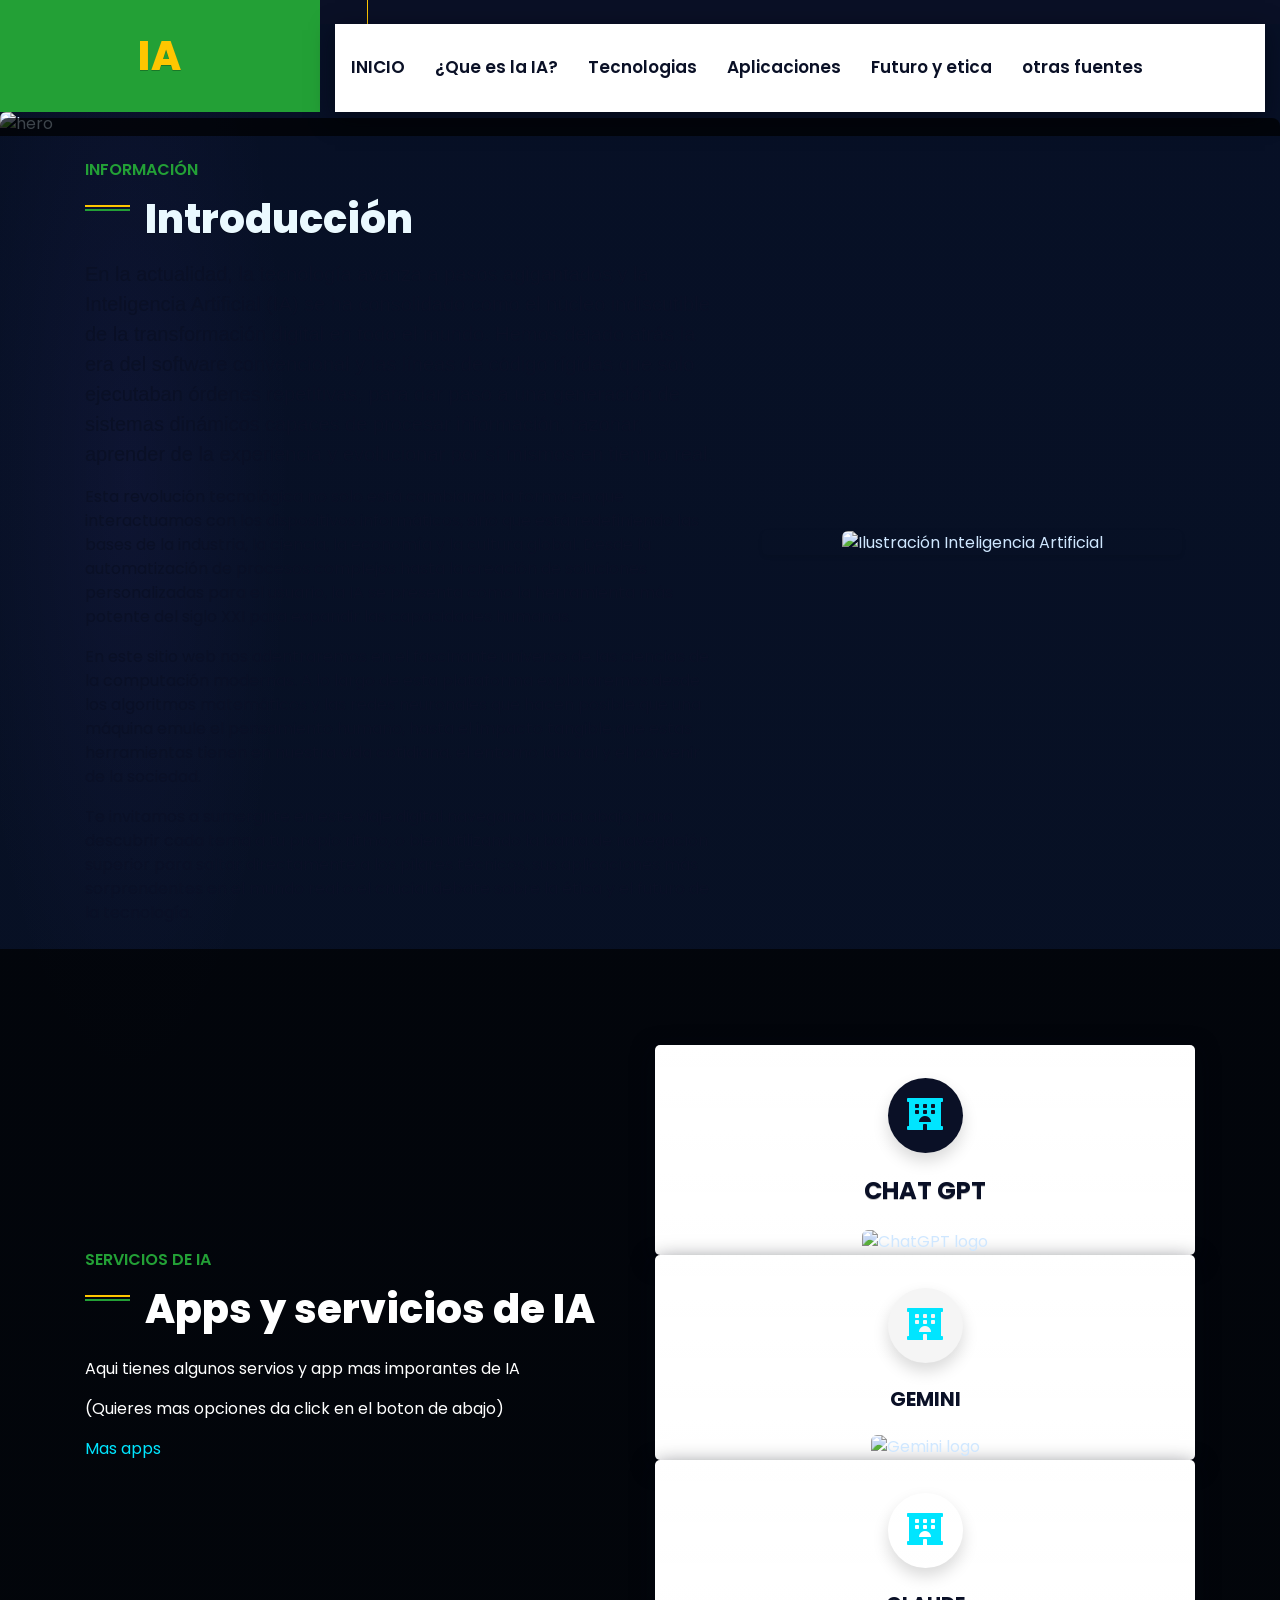
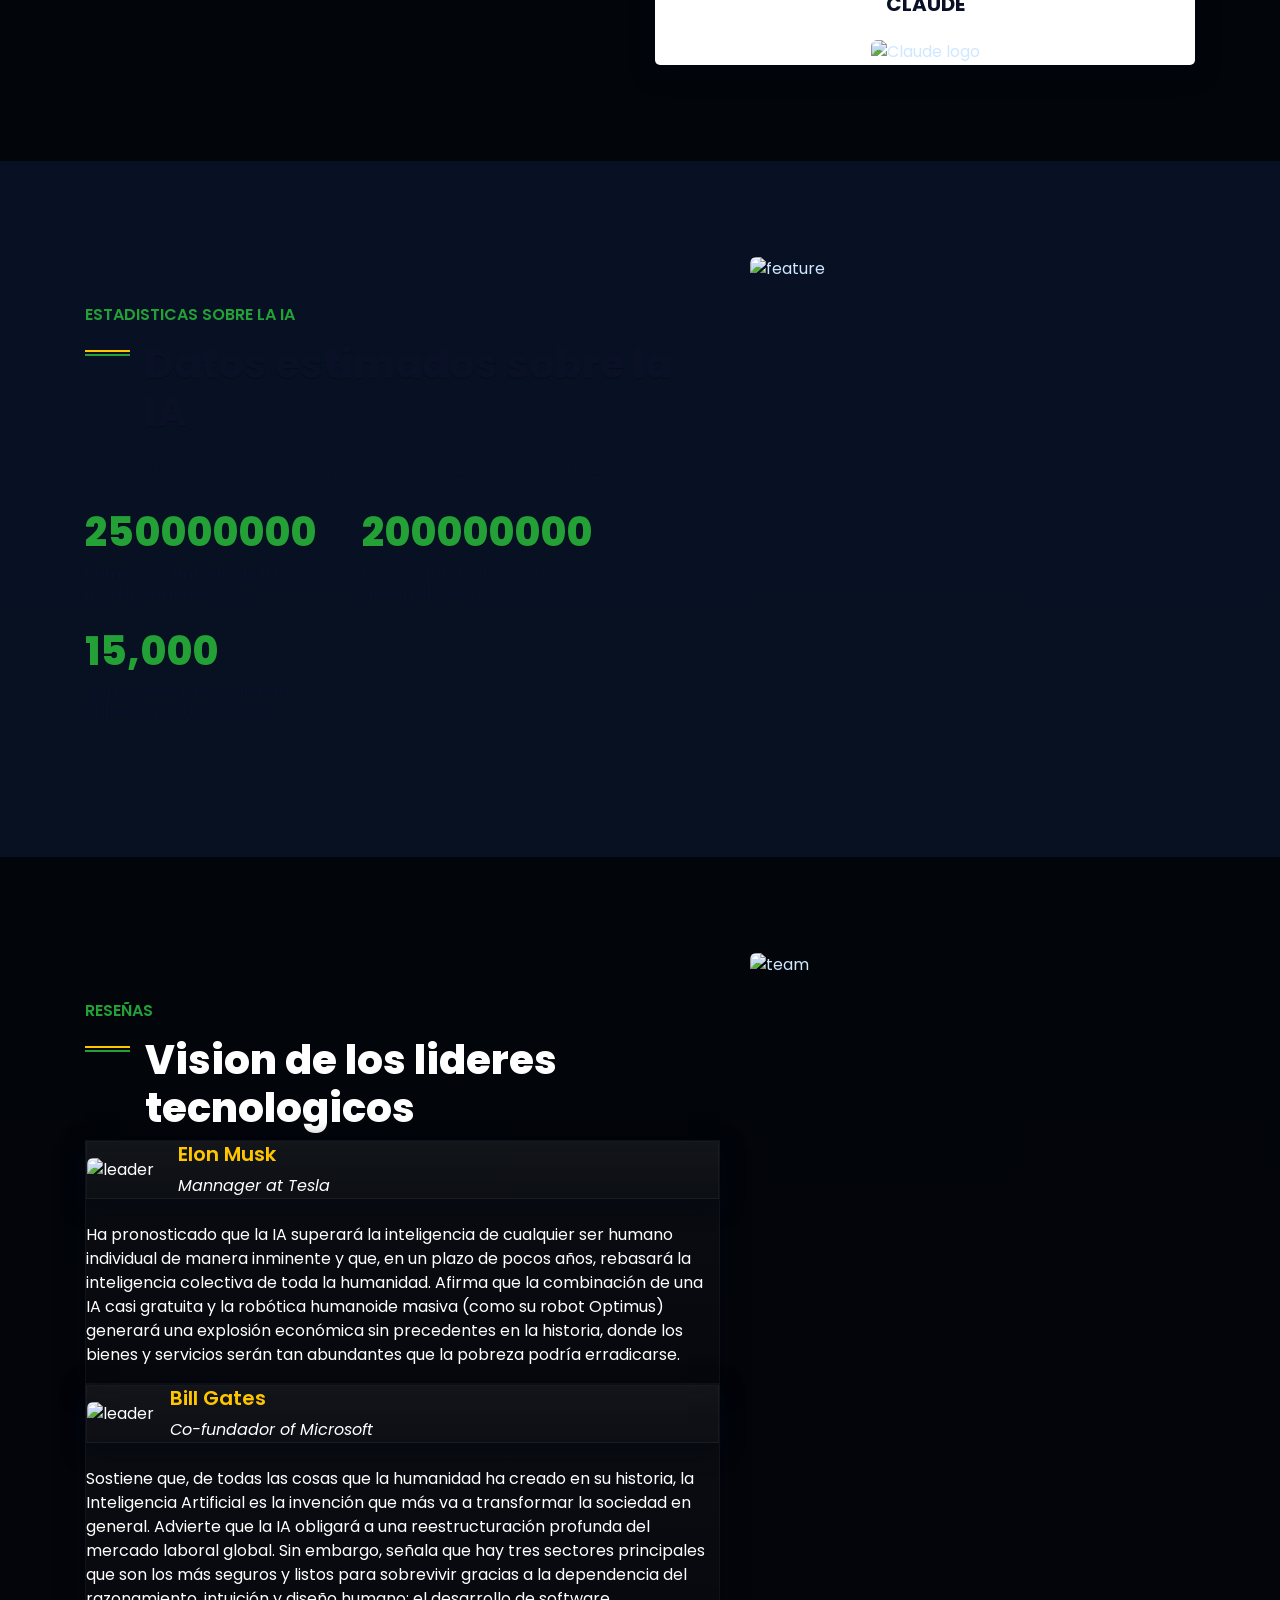
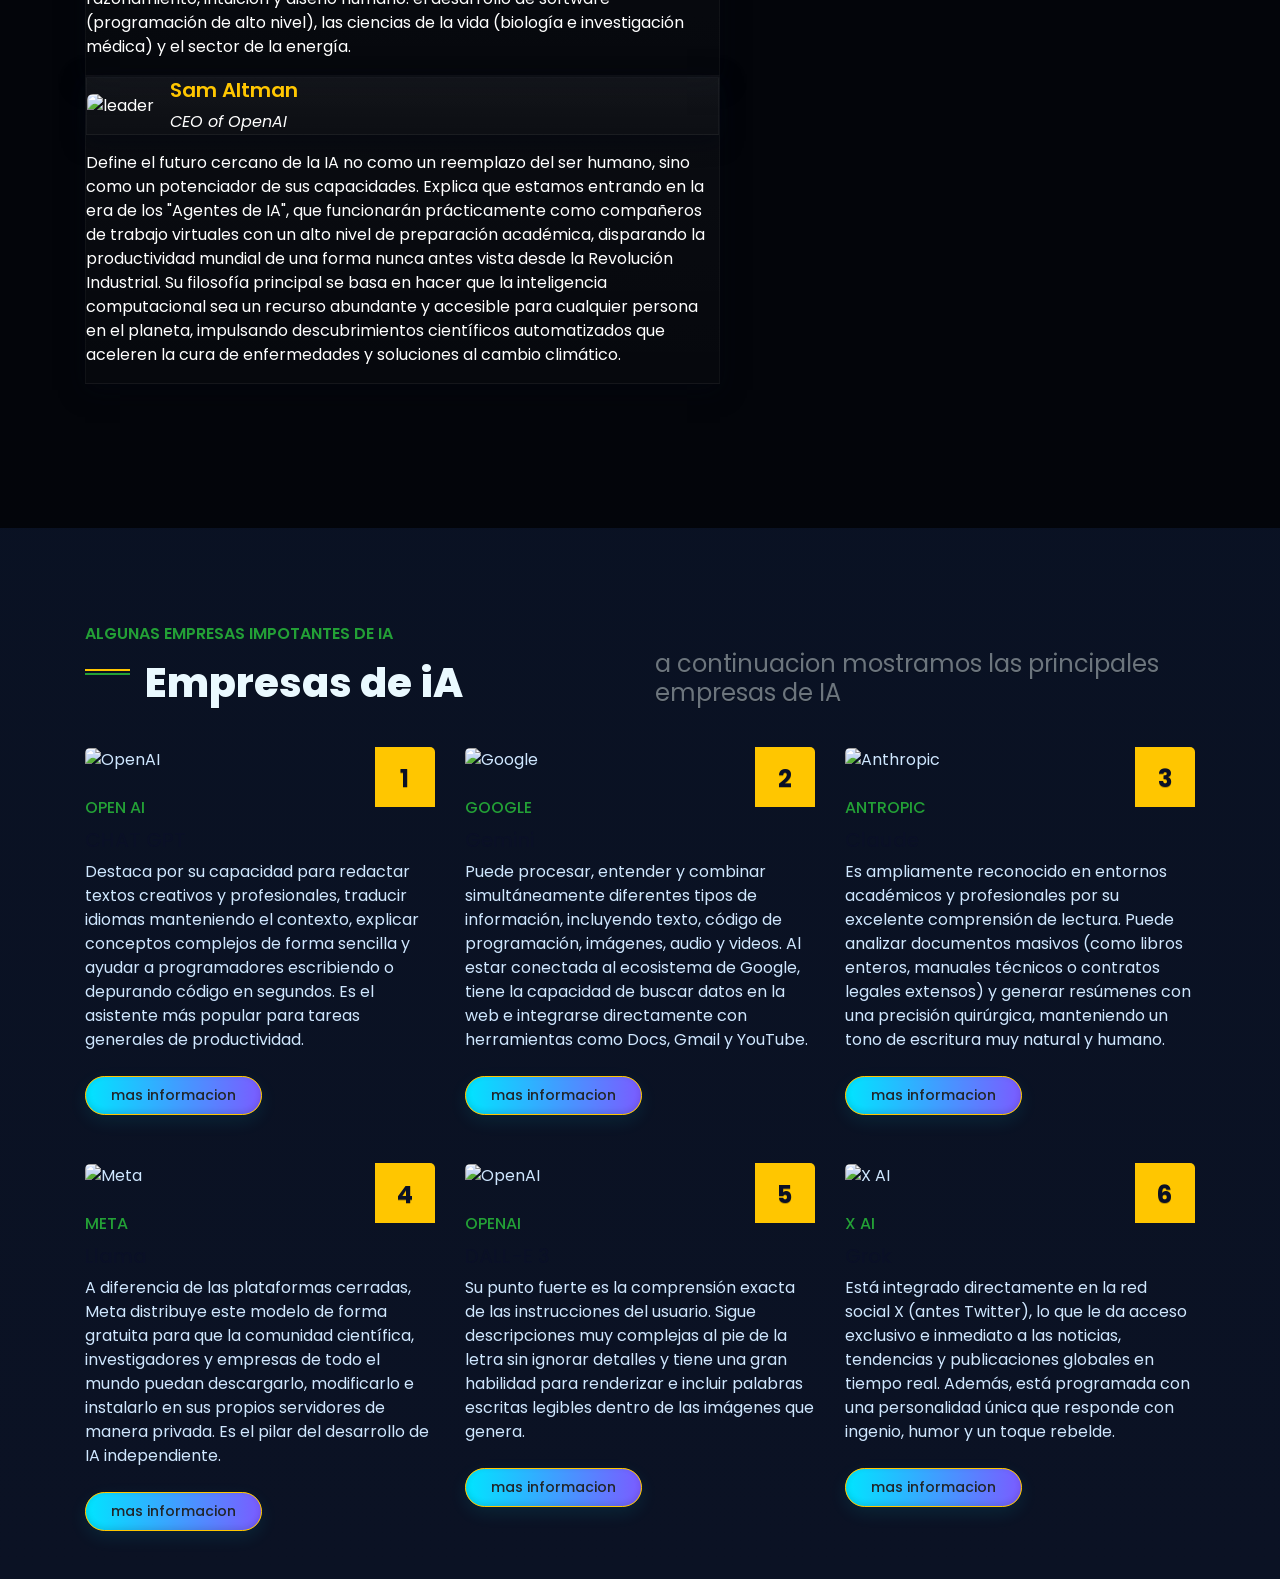
==== commit 2ab958c0: "Index" ====
--- a/index.html
+++ b/index.html
@@ -96,7 +96,7 @@
             </ol>
             <div class="carousel-inner">
                 <div class="carousel-item active">
-                    <img class="img-fluid" src="https://images.pexels.com/photos/8294554/pexels-photo-8294554.jpeg" width="1610" loading="lazy" alt="hero">
+                    <img class="img-fluid" src="https://images.pexels.com/photos/8294554/pexels-photo-8294554.jpeg" width="1610" loading="lazy" style="object-fit: cover;" alt="hero">
                     <div class="carousel-caption d-flex align-items-center justify-content-center">
                         <div class="p-5" style="width: 100%; max-width: 900px;">
                             <h4 class="text-primary text-uppercase mb-md-3">Descubre el futuro hoy</h4>
@@ -111,7 +111,7 @@
                         <div class="p-5" style="width: 100%; max-width: 900px;">
                             <h4 class="text-primary text-uppercase mb-md-3">Como piensan las maquinas</h4>
                             <h1 class="display-3 text-white mb-md-4">MACHINE O DEEP LEARNING </h1>
-                            <a href="https://www.youtube.com/watch?v=nW4t4UJxI8I" class="btn btn-primary">Mas informacion</a>
+                            <a href="single.html" class="btn btn-primary">Más información</a>
                         </div>
                     </div>
                 </div>
@@ -121,7 +121,7 @@
                         <div class="p-5" style="width: 100%; max-width: 900px;">
                             <h4 class="text-primary text-uppercase mb-md-3">Transformando el mundo real</h4>
                             <h1 class="display-3 text-white mb-md-4">APLICACIONES MODERNAS</h1>
-                            <a href="project.html" class="btn btn-primary">Explorar casos</a>
+                            <a href="about.html" class="btn btn-primary">Explorar casos</a>
                         </div>
                     </div>
                 </div>
@@ -137,20 +137,21 @@
 
 
     <!-- About Start -->
-       <div class="container">
-            <div class="row">
-                <div class="col-lg-11">
-                    <div class="mb-5">
-                        
-                    </div>
-                   <h6 class="text-secondary font-weight-semi-bold text-uppercase mb-3">Informacion</h6>
-                  <h1 class="mb-4 section-title">INTRODUCCION</h1>
-                        <img class="img-fluid rounded w-50 float-right mr-4 mb-3" src="https://images.pexels.com/photos/8386437/pexels-photo-8386437.jpeg" loading="lazy" alt="IA illustration">
-    <p>En la actualidad, la tecnología avanza a pasos agigantados y la Inteligencia Artificial (IA) se ha consolidado como el núcleo indiscutible de la transformación digital en todo el mundo. Hemos dejado atrás la era del software convencional y las líneas de código rígidas que solo ejecutaban órdenes repetitivas, para dar paso a una generación de sistemas dinámicos capaces de procesar información, razonar, aprender de la experiencia y evolucionar por sí mismos en tiempo real.
-Esta revolución tecnológica no solo está cambiando la forma en que interactuamos con los dispositivos informáticos, sino que está redefiniendo las bases de la industria, la ciencia, la economía y la cultura global. Desde la automatización de procesos complejos hasta la creación de soluciones personalizadas para el usuario, la IA se presenta como la herramienta más potente del siglo XXI para expandir las capacidades humanas.
-En este sitio web nos adentraremos en el fascinante universo de las ciencias de la computación modernas. A lo largo de esta plataforma, exploraremos desde los algoritmos matemáticos y las redes neuronales que hacen posible que una máquina emule el pensamiento humano, hasta el impacto tangible que estas herramientas tienen en nuestra vida cotidiana, el entorno laboral y el porvenir de la sociedad.
-Te invitamos a sumergirte en este viaje digital navegando hacia abajo para descubrir cada tema a tu propio ritmo, o bien utilizando la barra de navegación superior para saltar directamente a los pilares técnicos, sus aplicaciones más sorprendentes en el mundo real o el crucial debate sobre la ética y el futuro de la tecnología.</p>                        
-            
+       <div class="container py-4">
+            <div class="row align-items-center">
+                <div class="col-lg-7">
+                    <h6 class="text-secondary font-weight-semi-bold text-uppercase mb-3">Información</h6>
+                    <h1 class="mb-3 section-title">Introducción</h1>
+                    <p class="lead text-dark">En la actualidad, la tecnología avanza a pasos agigantados y la Inteligencia Artificial (IA) se ha consolidado como el núcleo indiscutible de la transformación digital en todo el mundo. Hemos dejado atrás la era del software convencional y las líneas de código rígidas que solo ejecutaban órdenes repetitivas, para dar paso a una generación de sistemas dinámicos capaces de procesar información, razonar, aprender de la experiencia y evolucionar por sí mismos en tiempo real.</p>
+                    <p class="text-dark">Esta revolución tecnológica no solo está cambiando la forma en que interactuamos con los dispositivos informáticos, sino que está redefiniendo las bases de la industria, la ciencia, la economía y la cultura global. Desde la automatización de procesos complejos hasta la creación de soluciones personalizadas para el usuario, la IA se presenta como la herramienta más potente del siglo XXI para expandir las capacidades humanas.</p>
+                    <p class="text-dark">En este sitio web nos adentraremos en el fascinante universo de las ciencias de la computación modernas. A lo largo de esta plataforma exploraremos desde los algoritmos matemáticos y las redes neuronales que hacen posible que una máquina emule el pensamiento humano, hasta el impacto tangible que estas herramientas tienen en nuestra vida cotidiana, el entorno laboral y el porvenir de la sociedad.</p>
+                    <p class="text-dark mb-0">Te invitamos a sumergirte en este viaje digital navegando hacia abajo para descubrir cada tema a tu propio ritmo, o bien utilizando la barra de navegación superior para saltar directamente a los pilares técnicos, sus aplicaciones más sorprendentes en el mundo real o el crucial debate sobre la ética y el futuro de la tecnología.</p>
+                </div>
+                <div class="col-lg-5 text-center">
+                    <div class="rounded overflow-hidden shadow-sm" style="max-width:420px; margin:auto;">
+                        <img src="img/ho32.jpg" alt="Ilustración Inteligencia Artificial" class="img-fluid" loading="lazy" style="object-fit:cover; width:100%; height:100%">
+                    </div>
+                </div>
             </div>
         </div>
        </div>
@@ -224,8 +225,8 @@
             <div class="row">
                 <div class="col-lg-7 pt-lg-5 pb-3">
                     <h6 class="text-secondary font-weight-semi-bold text-uppercase mb-3">Estadisticas sobre la IA</h6>
-                    <h1 class="mb-4 section-title">datos estimados sobre la IA</h1>
-                    <p class="mb-4">A continuacion se proporcionan algunos datos estadisticos sobre la IA</p>
+                    <h1 class="mb-4 section-title text-dark">Datos estimados sobre la IA</h1>
+                    <p class="mb-4 text-dark">A continuación se proporcionan algunos datos estadísticos sobre la IA</p>
                     <div class="row">
                         <div class="col-sm-5">
                             <h1 class="text-secondary mb-2" data-toggle="counter-up">250000000 </h1>
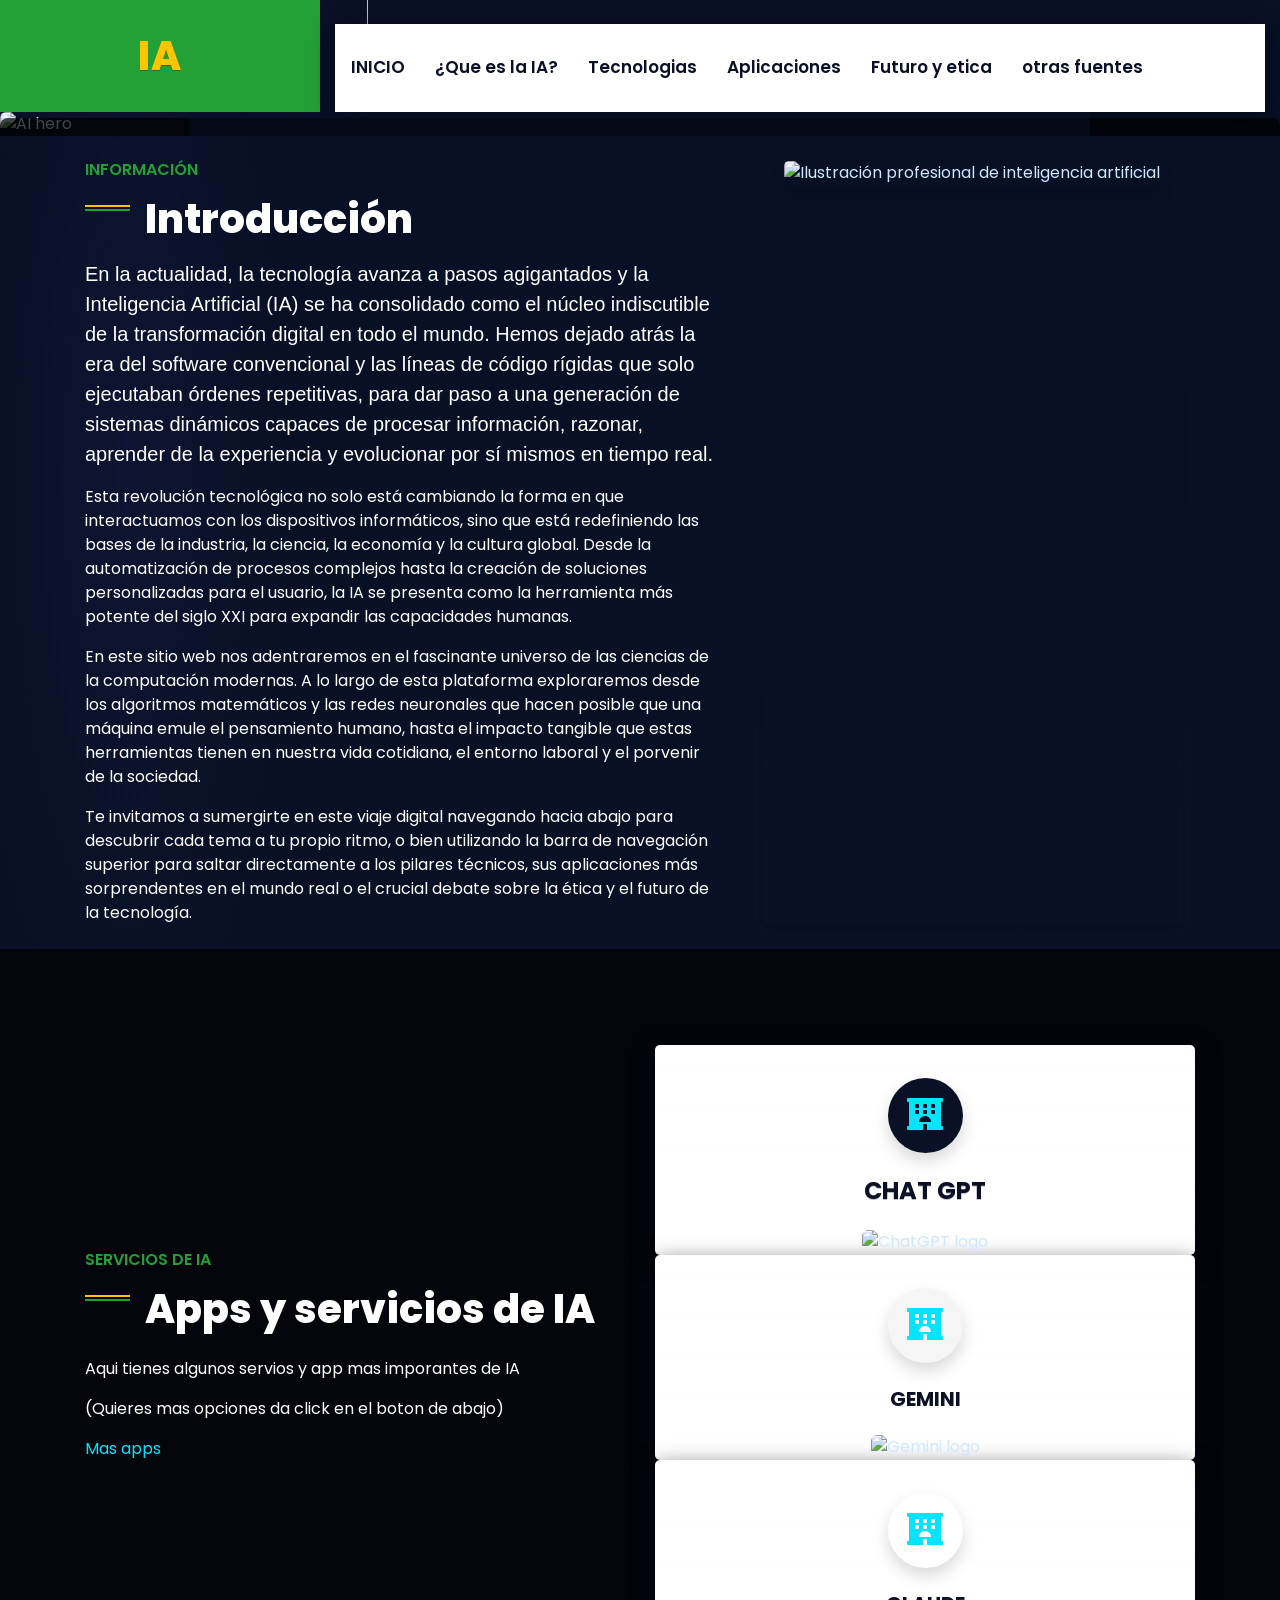
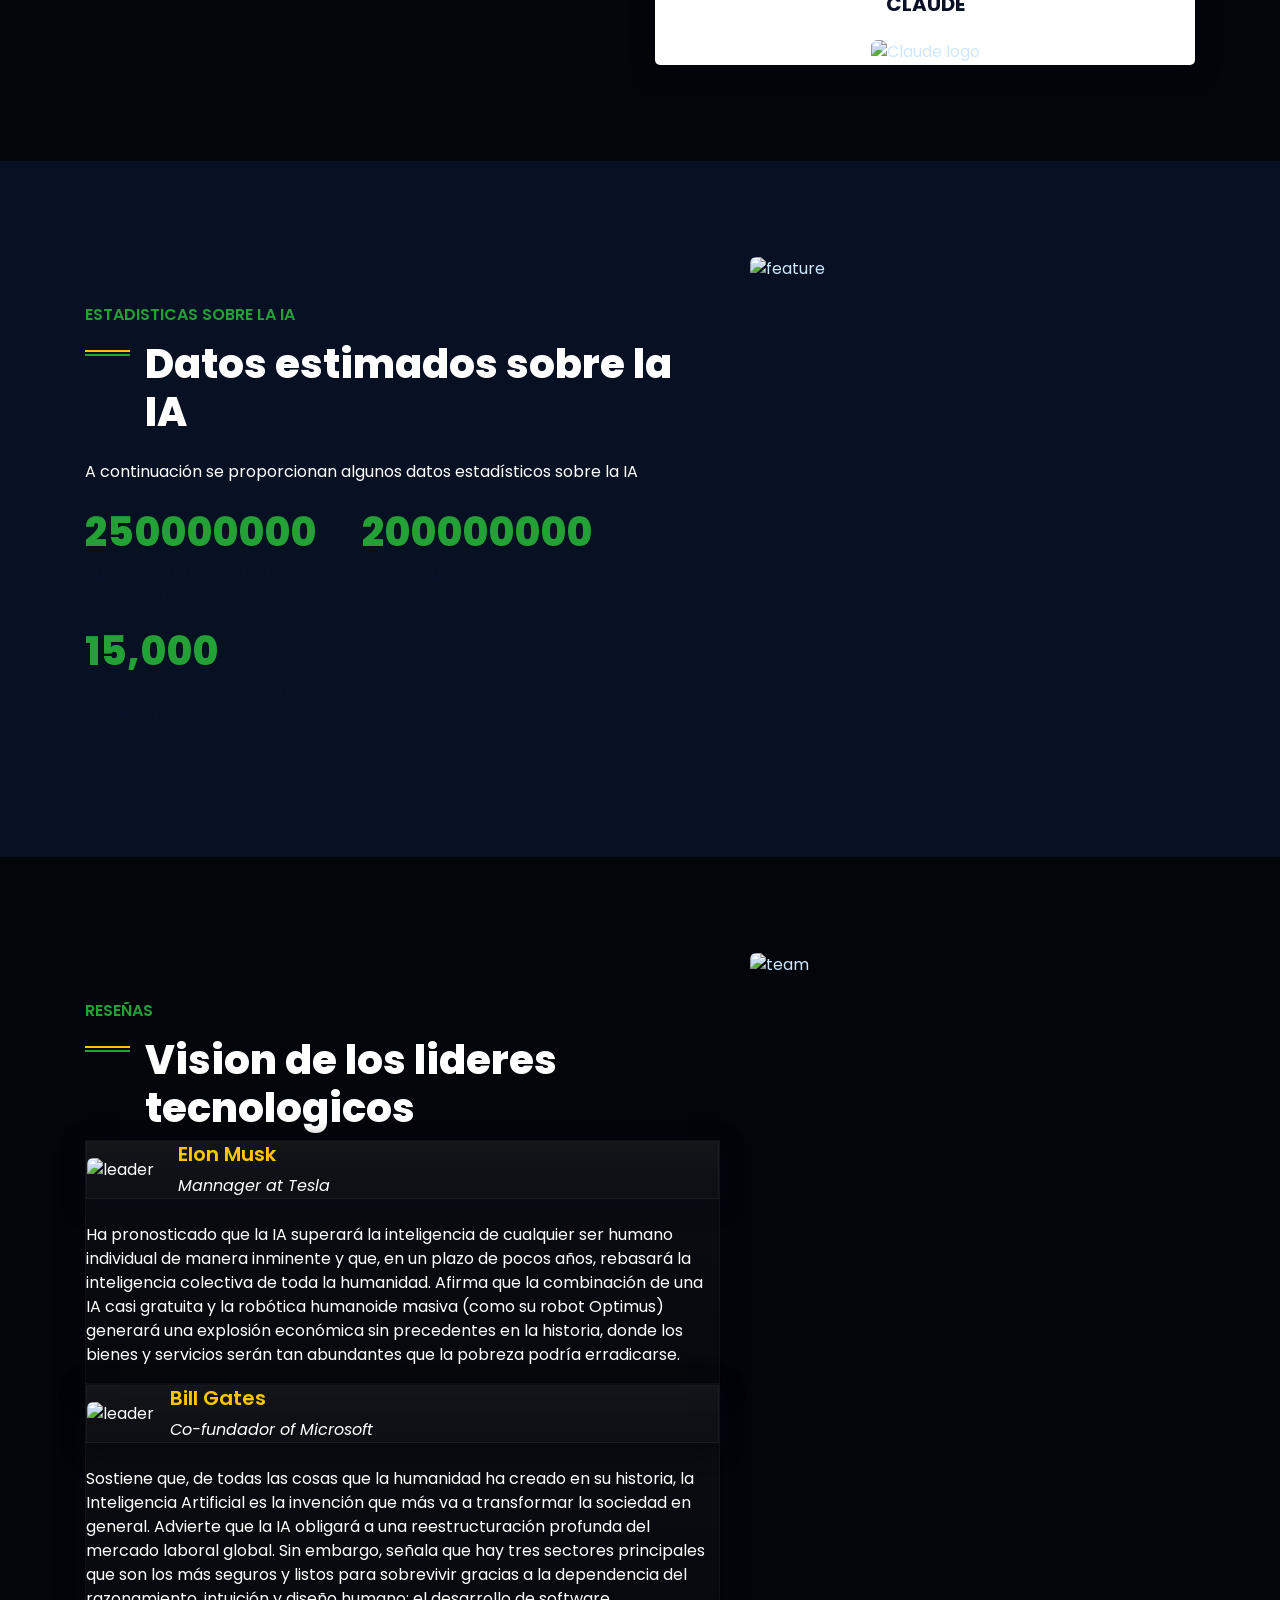
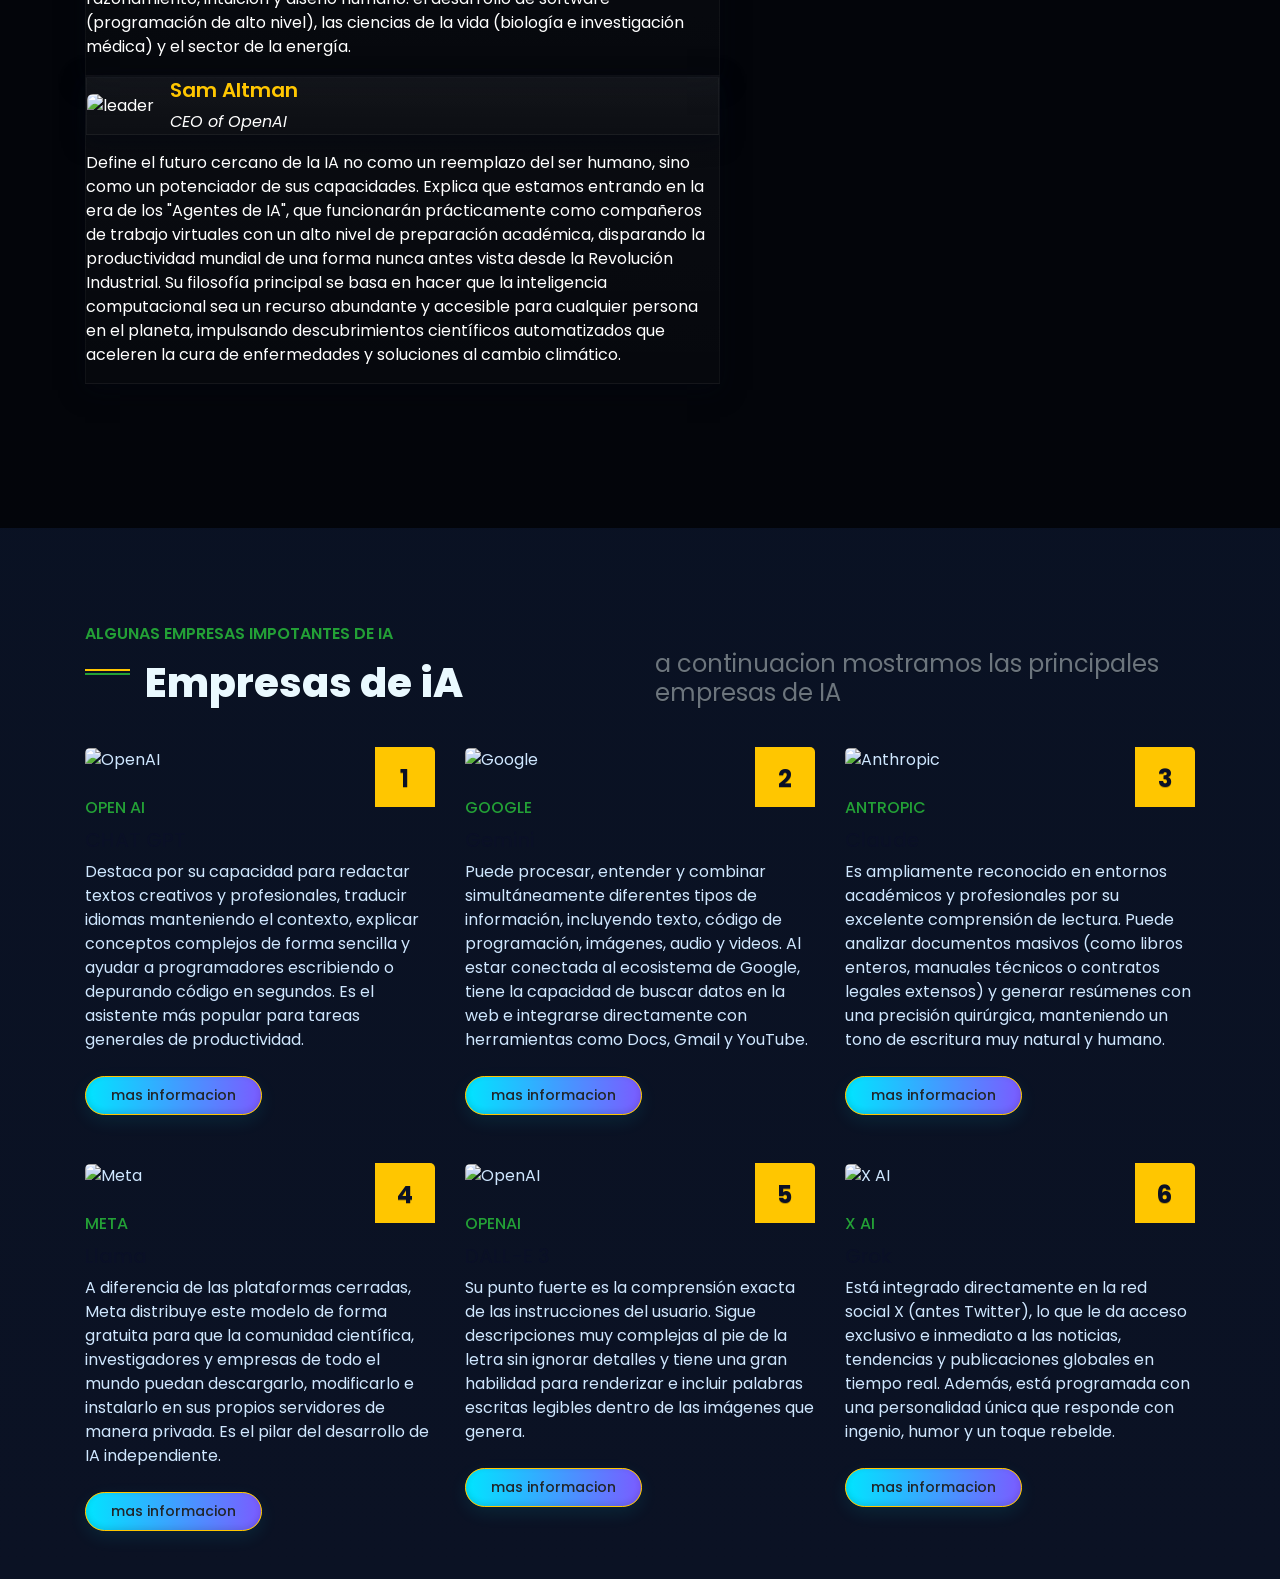
==== commit 3a12fcf1: "TW" ====
--- a/index.html
+++ b/index.html
@@ -96,12 +96,12 @@
             </ol>
             <div class="carousel-inner">
                 <div class="carousel-item active">
-                    <img class="img-fluid" src="https://images.pexels.com/photos/8294554/pexels-photo-8294554.jpeg" width="1610" loading="lazy" style="object-fit: cover;" alt="hero">
+                    <img class="img-fluid" src="https://images.pexels.com/photos/3861969/pexels-photo-3861969.jpeg" width="1610" loading="lazy" style="object-fit: cover;" alt="AI hero">
                     <div class="carousel-caption d-flex align-items-center justify-content-center">
-                        <div class="p-5" style="width: 100%; max-width: 900px;">
+                        <div class="p-5" style="width: 100%; max-width: 900px; background: rgba(7,16,38,0.45); border-radius:8px;">
                             <h4 class="text-primary text-uppercase mb-md-3">Descubre el futuro hoy</h4>
                             <h1 class="display-3 text-white mb-md-4">INTELIGENCIA ARTIFICIAL</h1>
-                            <a href="project.html" class="btn btn-primary">Explorar</a>
+                            <a href="project.html" class="btn btn-primary" title="Más sobre Inteligencia Artificial" aria-label="Más sobre Inteligencia Artificial">Explorar</a>
                         </div>
                     </div>
                 </div>
@@ -111,7 +111,7 @@
                         <div class="p-5" style="width: 100%; max-width: 900px;">
                             <h4 class="text-primary text-uppercase mb-md-3">Como piensan las maquinas</h4>
                             <h1 class="display-3 text-white mb-md-4">MACHINE O DEEP LEARNING </h1>
-                            <a href="single.html" class="btn btn-primary">Más información</a>
+                            <a href="single.html" class="btn btn-primary" title="Más sobre Machine/Deep Learning" aria-label="Más sobre Machine o Deep Learning">Más información</a>
                         </div>
                     </div>
                 </div>
@@ -121,7 +121,7 @@
                         <div class="p-5" style="width: 100%; max-width: 900px;">
                             <h4 class="text-primary text-uppercase mb-md-3">Transformando el mundo real</h4>
                             <h1 class="display-3 text-white mb-md-4">APLICACIONES MODERNAS</h1>
-                            <a href="about.html" class="btn btn-primary">Explorar casos</a>
+                            <a href="about.html" class="btn btn-primary" title="Más sobre aplicaciones modernas" aria-label="Más sobre aplicaciones modernas">Explorar casos</a>
                         </div>
                     </div>
                 </div>
@@ -138,19 +138,19 @@
 
     <!-- About Start -->
        <div class="container py-4">
-            <div class="row align-items-center">
+            <div class="row align-items-stretch">
                 <div class="col-lg-7">
                     <h6 class="text-secondary font-weight-semi-bold text-uppercase mb-3">Información</h6>
-                    <h1 class="mb-3 section-title">Introducción</h1>
-                    <p class="lead text-dark">En la actualidad, la tecnología avanza a pasos agigantados y la Inteligencia Artificial (IA) se ha consolidado como el núcleo indiscutible de la transformación digital en todo el mundo. Hemos dejado atrás la era del software convencional y las líneas de código rígidas que solo ejecutaban órdenes repetitivas, para dar paso a una generación de sistemas dinámicos capaces de procesar información, razonar, aprender de la experiencia y evolucionar por sí mismos en tiempo real.</p>
-                    <p class="text-dark">Esta revolución tecnológica no solo está cambiando la forma en que interactuamos con los dispositivos informáticos, sino que está redefiniendo las bases de la industria, la ciencia, la economía y la cultura global. Desde la automatización de procesos complejos hasta la creación de soluciones personalizadas para el usuario, la IA se presenta como la herramienta más potente del siglo XXI para expandir las capacidades humanas.</p>
-                    <p class="text-dark">En este sitio web nos adentraremos en el fascinante universo de las ciencias de la computación modernas. A lo largo de esta plataforma exploraremos desde los algoritmos matemáticos y las redes neuronales que hacen posible que una máquina emule el pensamiento humano, hasta el impacto tangible que estas herramientas tienen en nuestra vida cotidiana, el entorno laboral y el porvenir de la sociedad.</p>
-                    <p class="text-dark mb-0">Te invitamos a sumergirte en este viaje digital navegando hacia abajo para descubrir cada tema a tu propio ritmo, o bien utilizando la barra de navegación superior para saltar directamente a los pilares técnicos, sus aplicaciones más sorprendentes en el mundo real o el crucial debate sobre la ética y el futuro de la tecnología.</p>
+                    <h1 class="mb-3 section-title text-white">Introducción</h1>
+                    <p class="lead text-white">En la actualidad, la tecnología avanza a pasos agigantados y la Inteligencia Artificial (IA) se ha consolidado como el núcleo indiscutible de la transformación digital en todo el mundo. Hemos dejado atrás la era del software convencional y las líneas de código rígidas que solo ejecutaban órdenes repetitivas, para dar paso a una generación de sistemas dinámicos capaces de procesar información, razonar, aprender de la experiencia y evolucionar por sí mismos en tiempo real.</p>
+                    <p class="text-white">Esta revolución tecnológica no solo está cambiando la forma en que interactuamos con los dispositivos informáticos, sino que está redefiniendo las bases de la industria, la ciencia, la economía y la cultura global. Desde la automatización de procesos complejos hasta la creación de soluciones personalizadas para el usuario, la IA se presenta como la herramienta más potente del siglo XXI para expandir las capacidades humanas.</p>
+                    <p class="text-white">En este sitio web nos adentraremos en el fascinante universo de las ciencias de la computación modernas. A lo largo de esta plataforma exploraremos desde los algoritmos matemáticos y las redes neuronales que hacen posible que una máquina emule el pensamiento humano, hasta el impacto tangible que estas herramientas tienen en nuestra vida cotidiana, el entorno laboral y el porvenir de la sociedad.</p>
+                    <p class="text-white mb-0">Te invitamos a sumergirte en este viaje digital navegando hacia abajo para descubrir cada tema a tu propio ritmo, o bien utilizando la barra de navegación superior para saltar directamente a los pilares técnicos, sus aplicaciones más sorprendentes en el mundo real o el crucial debate sobre la ética y el futuro de la tecnología.</p>
                 </div>
                 <div class="col-lg-5 text-center">
-                    <div class="rounded overflow-hidden shadow-sm" style="max-width:420px; margin:auto;">
-                        <img src="img/ho32.jpg" alt="Ilustración Inteligencia Artificial" class="img-fluid" loading="lazy" style="object-fit:cover; width:100%; height:100%">
-                    </div>
+                        <div class="rounded overflow-hidden shadow-sm" style="max-width:420px; margin:auto; height:100%;">
+                            <img class="img-fluid rounded shadow" src="https://images.pexels.com/photos/1181671/pexels-photo-1181671.jpeg" alt="Ilustración profesional de inteligencia artificial" style="object-fit:cover; width:100%; height:100%;">
+                        </div>
                 </div>
             </div>
         </div>
@@ -225,8 +225,8 @@
             <div class="row">
                 <div class="col-lg-7 pt-lg-5 pb-3">
                     <h6 class="text-secondary font-weight-semi-bold text-uppercase mb-3">Estadisticas sobre la IA</h6>
-                    <h1 class="mb-4 section-title text-dark">Datos estimados sobre la IA</h1>
-                    <p class="mb-4 text-dark">A continuación se proporcionan algunos datos estadísticos sobre la IA</p>
+                    <h1 class="mb-4 section-title text-white">Datos estimados sobre la IA</h1>
+                    <p class="mb-4 text-white">A continuación se proporcionan algunos datos estadísticos sobre la IA</p>
                     <div class="row">
                         <div class="col-sm-5">
                             <h1 class="text-secondary mb-2" data-toggle="counter-up">250000000 </h1>
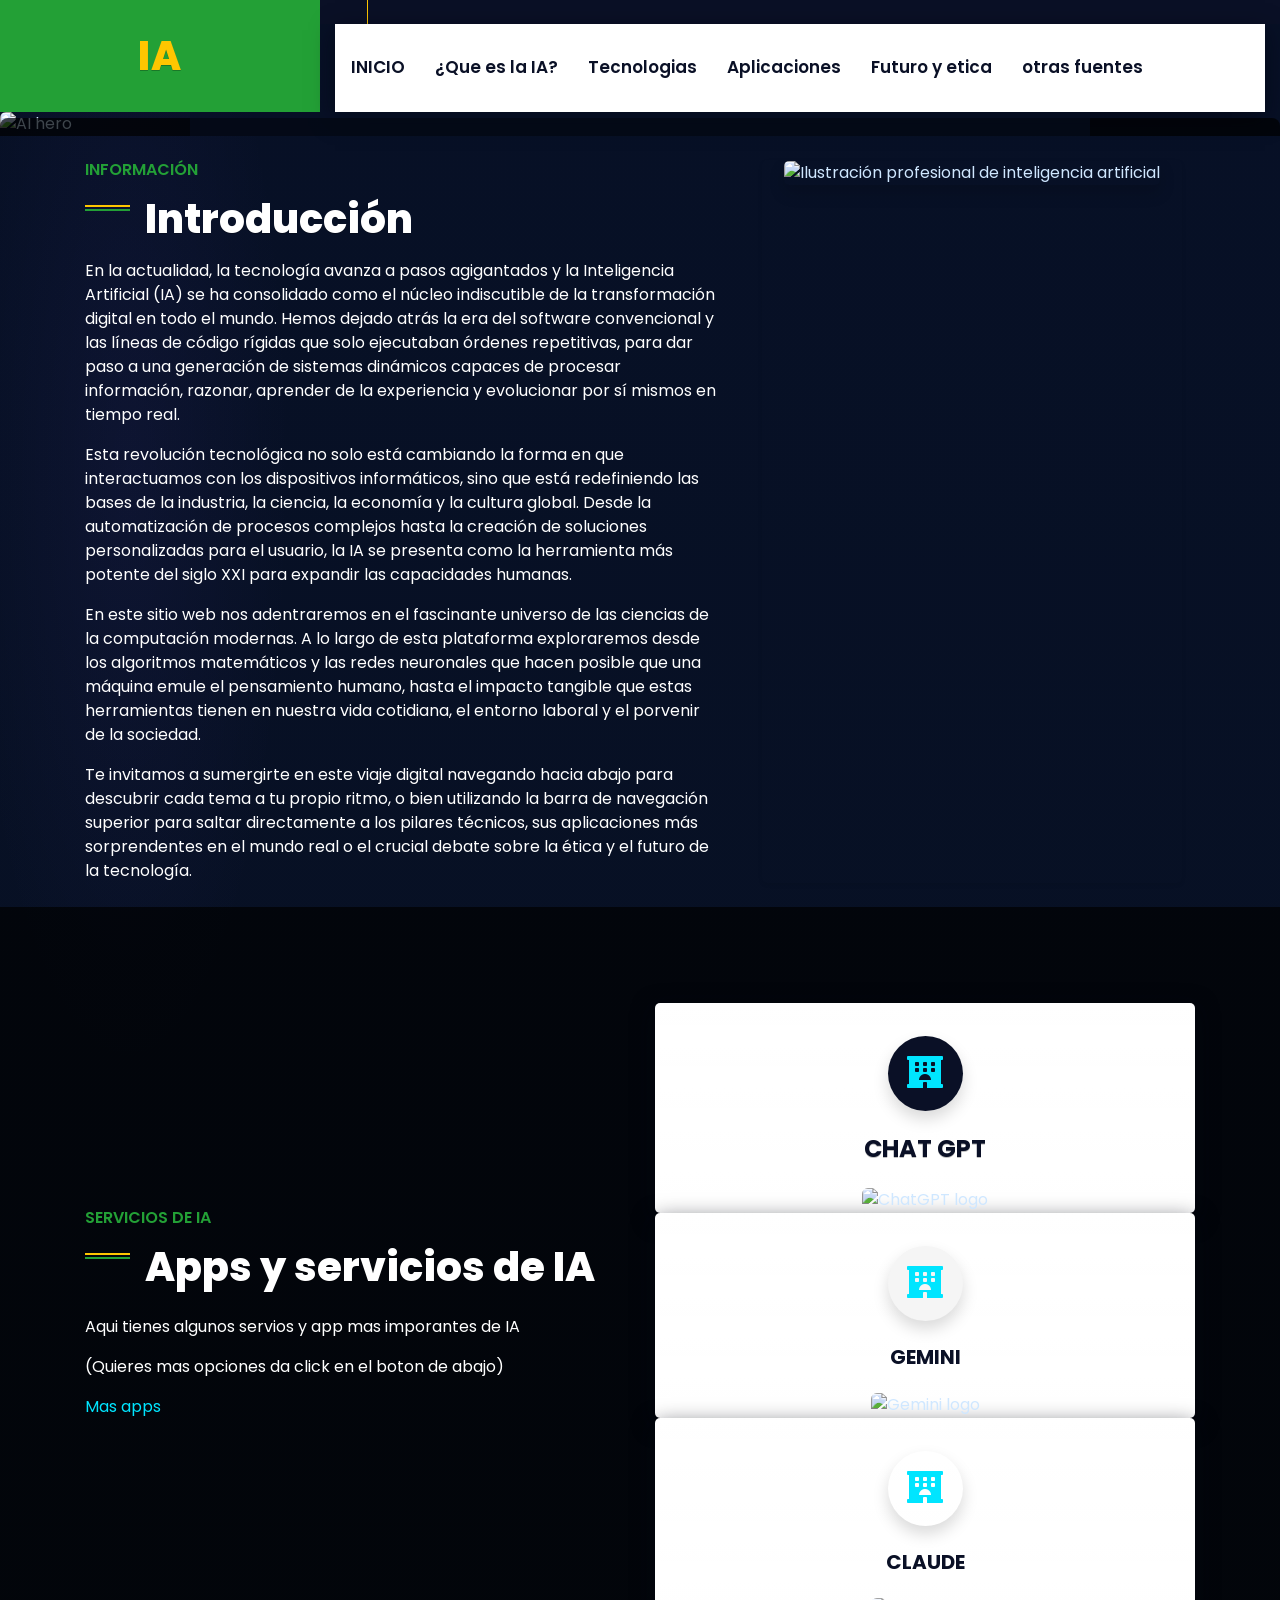
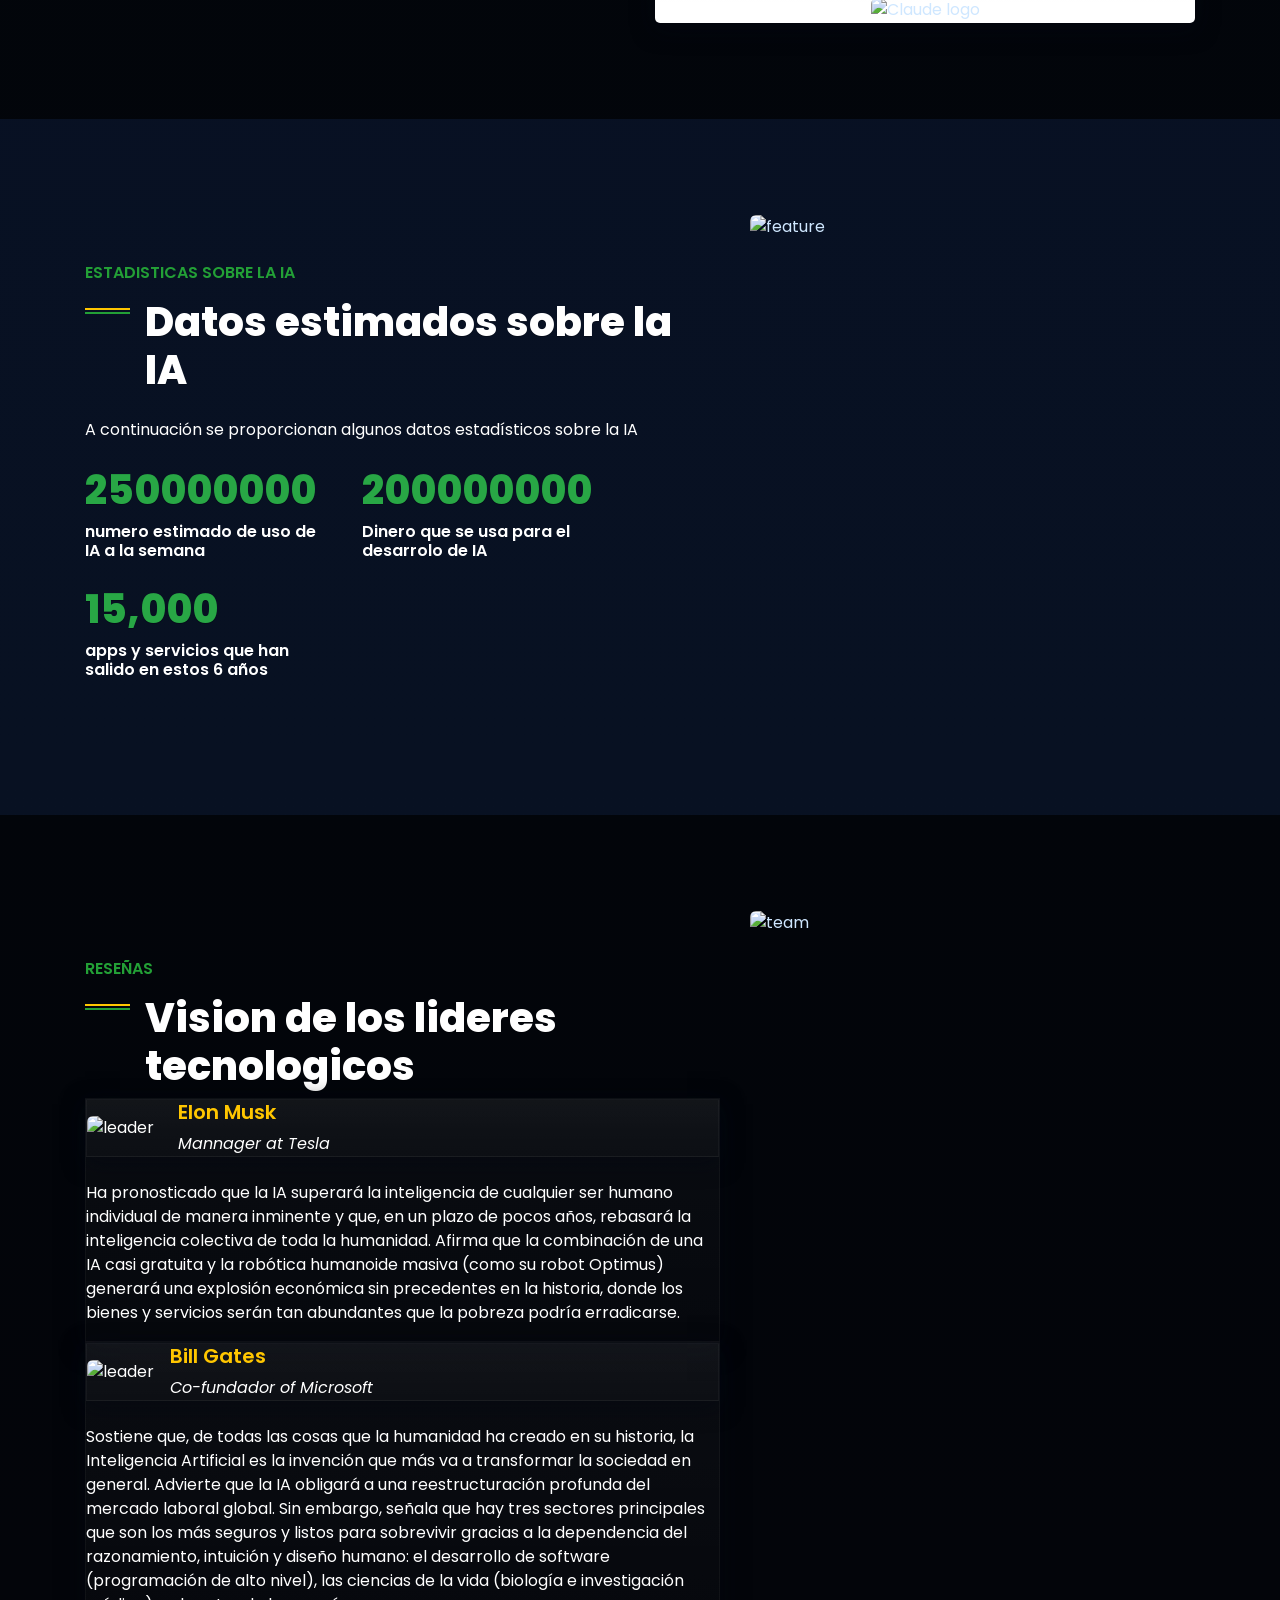
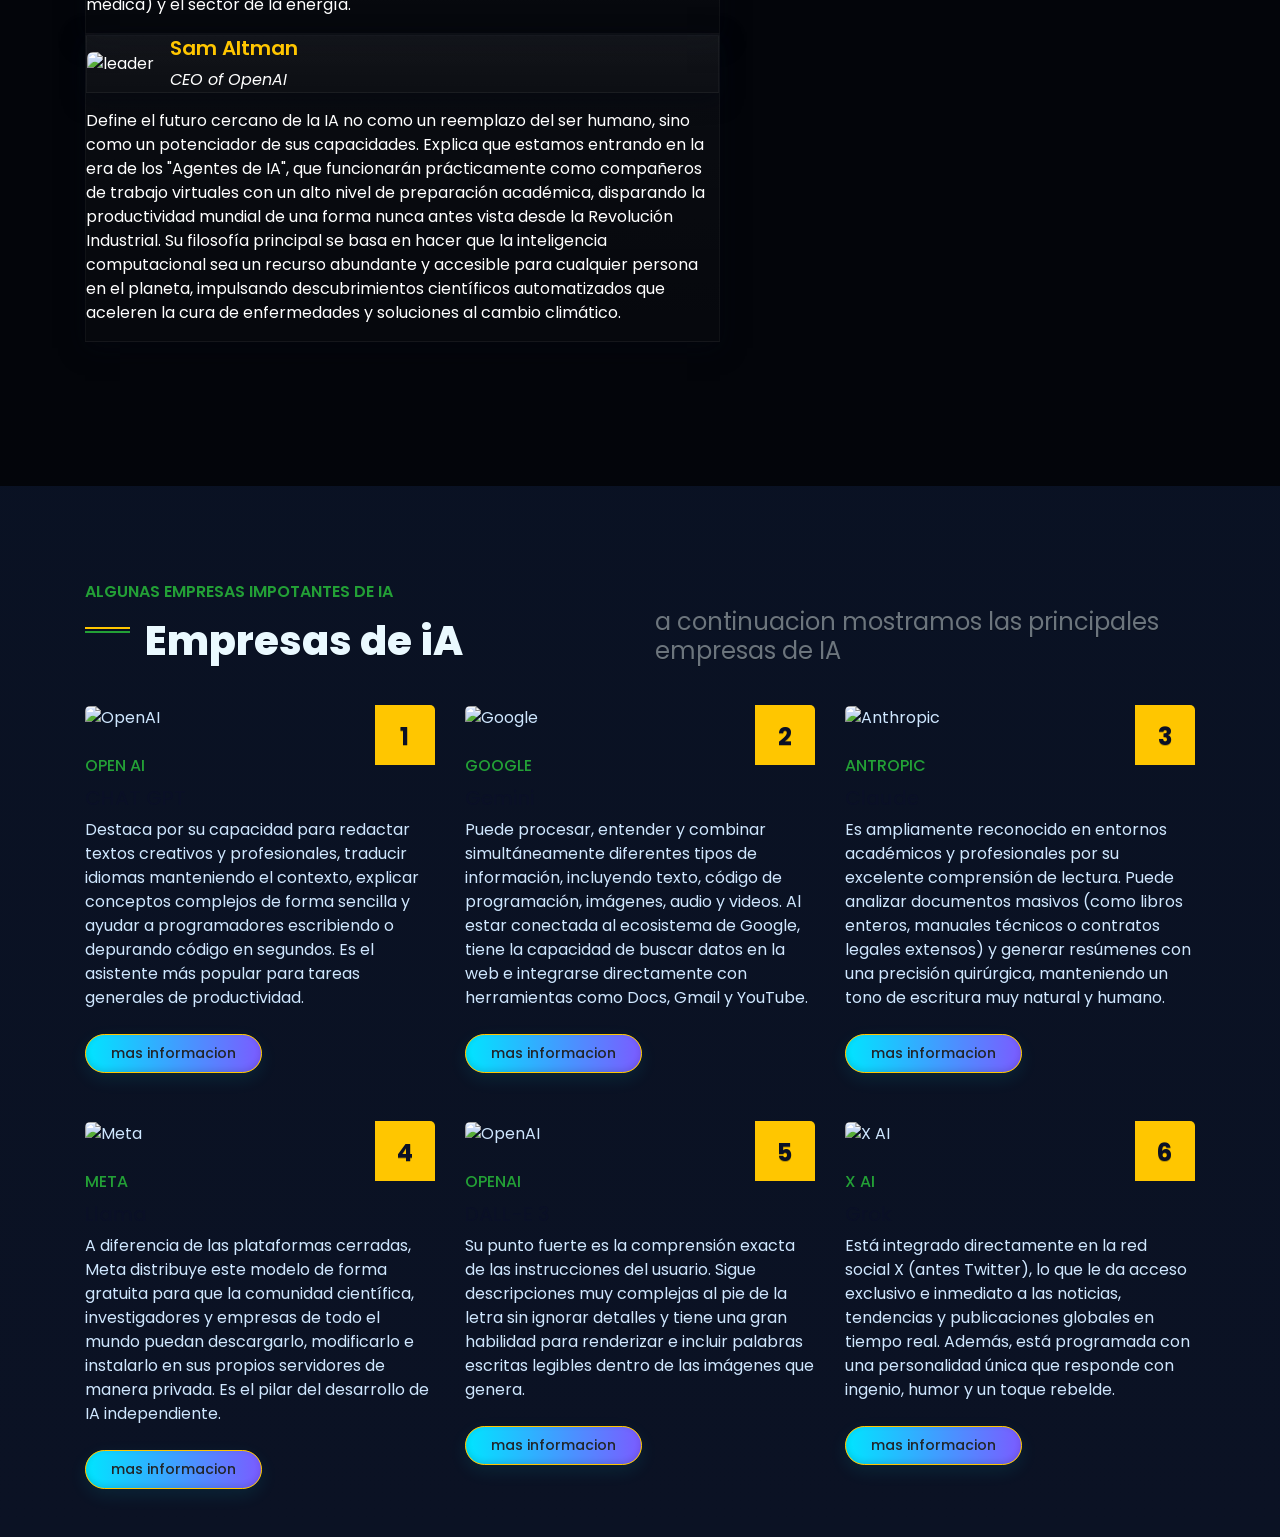
==== commit d68cf758: "TG" ====
--- a/index.html
+++ b/index.html
@@ -142,7 +142,7 @@
                 <div class="col-lg-7">
                     <h6 class="text-secondary font-weight-semi-bold text-uppercase mb-3">Información</h6>
                     <h1 class="mb-3 section-title text-white">Introducción</h1>
-                    <p class="lead text-white">En la actualidad, la tecnología avanza a pasos agigantados y la Inteligencia Artificial (IA) se ha consolidado como el núcleo indiscutible de la transformación digital en todo el mundo. Hemos dejado atrás la era del software convencional y las líneas de código rígidas que solo ejecutaban órdenes repetitivas, para dar paso a una generación de sistemas dinámicos capaces de procesar información, razonar, aprender de la experiencia y evolucionar por sí mismos en tiempo real.</p>
+                    <p class="text-white">En la actualidad, la tecnología avanza a pasos agigantados y la Inteligencia Artificial (IA) se ha consolidado como el núcleo indiscutible de la transformación digital en todo el mundo. Hemos dejado atrás la era del software convencional y las líneas de código rígidas que solo ejecutaban órdenes repetitivas, para dar paso a una generación de sistemas dinámicos capaces de procesar información, razonar, aprender de la experiencia y evolucionar por sí mismos en tiempo real.</p>
                     <p class="text-white">Esta revolución tecnológica no solo está cambiando la forma en que interactuamos con los dispositivos informáticos, sino que está redefiniendo las bases de la industria, la ciencia, la economía y la cultura global. Desde la automatización de procesos complejos hasta la creación de soluciones personalizadas para el usuario, la IA se presenta como la herramienta más potente del siglo XXI para expandir las capacidades humanas.</p>
                     <p class="text-white">En este sitio web nos adentraremos en el fascinante universo de las ciencias de la computación modernas. A lo largo de esta plataforma exploraremos desde los algoritmos matemáticos y las redes neuronales que hacen posible que una máquina emule el pensamiento humano, hasta el impacto tangible que estas herramientas tienen en nuestra vida cotidiana, el entorno laboral y el porvenir de la sociedad.</p>
                     <p class="text-white mb-0">Te invitamos a sumergirte en este viaje digital navegando hacia abajo para descubrir cada tema a tu propio ritmo, o bien utilizando la barra de navegación superior para saltar directamente a los pilares técnicos, sus aplicaciones más sorprendentes en el mundo real o el crucial debate sobre la ética y el futuro de la tecnología.</p>
@@ -229,16 +229,16 @@
                     <p class="mb-4 text-white">A continuación se proporcionan algunos datos estadísticos sobre la IA</p>
                     <div class="row">
                         <div class="col-sm-5">
-                            <h1 class="text-secondary mb-2" data-toggle="counter-up">250000000 </h1>
-                            <h6 class="font-weight-semi-bold mb-sm-4">numero estimado de uso de IA a la semana</h6>
+                            <h1 class="text-success mb-2" data-toggle="counter-up">250000000 </h1>
+                            <h6 class="font-weight-semi-bold mb-sm-4 text-white">numero estimado de uso de IA a la semana</h6>
                         </div>
                         <div class="col-sm-5">
-                            <h1 class="text-secondary mb-2" data-toggle="counter-up">200000000 </h1>
-                            <h6 class="font-weight-semi-bold mb-sm-4">Dinero que se usa para el desarrolo de IA</h6>
+                            <h1 class="text-success mb-2" data-toggle="counter-up">200000000 </h1>
+                            <h6 class="font-weight-semi-bold mb-sm-4 text-white">Dinero que se usa para el desarrolo de IA</h6>
                         </div>
                         <div class="col-sm-5">
-                            <h1 class="text-secondary mb-2" data-toggle="counter-up">15,000</h1>
-                            <h6 class="font-weight-semi-bold mb-sm-4">apps y servicios que han salido en estos 6 años</h6>
+                            <h1 class="text-success mb-2" data-toggle="counter-up">15,000</h1>
+                            <h6 class="font-weight-semi-bold mb-sm-4 text-white">apps y servicios que han salido en estos 6 años</h6>
                         </div>
                     </div>
                 </div>
